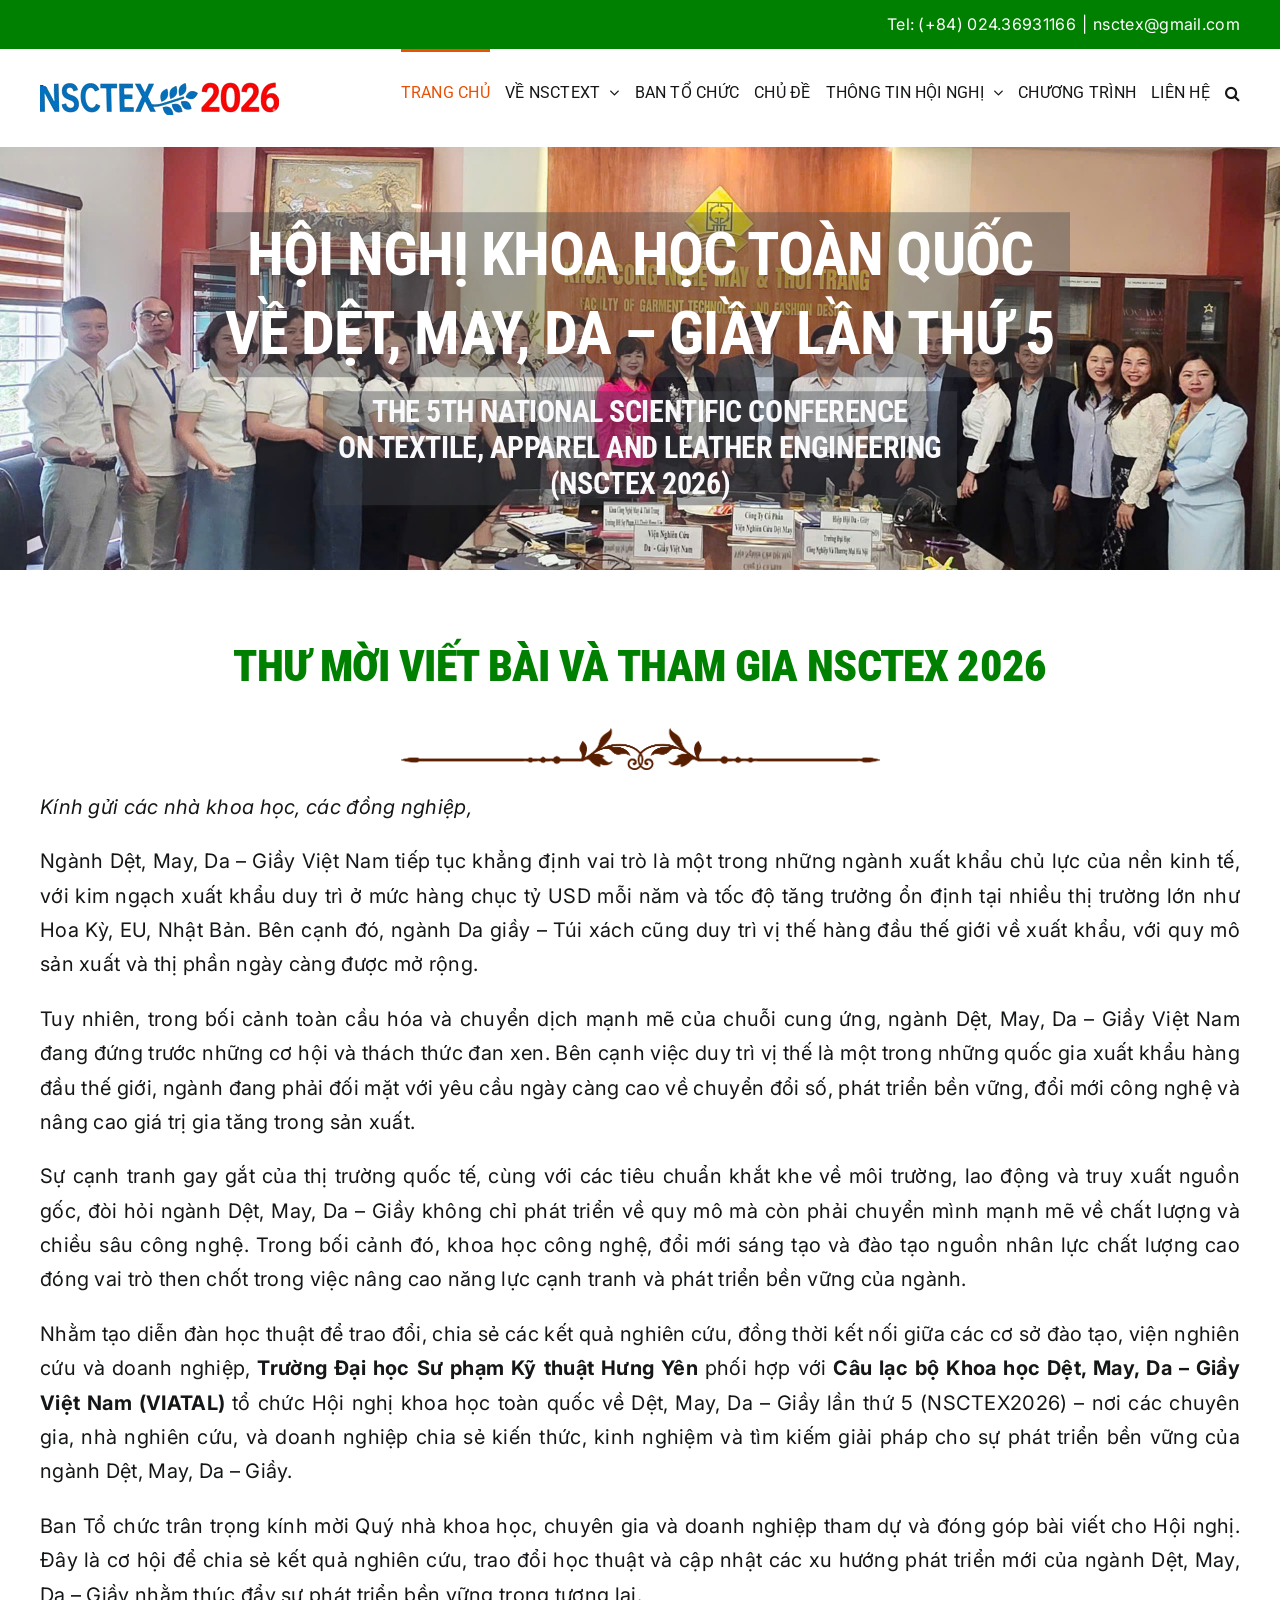
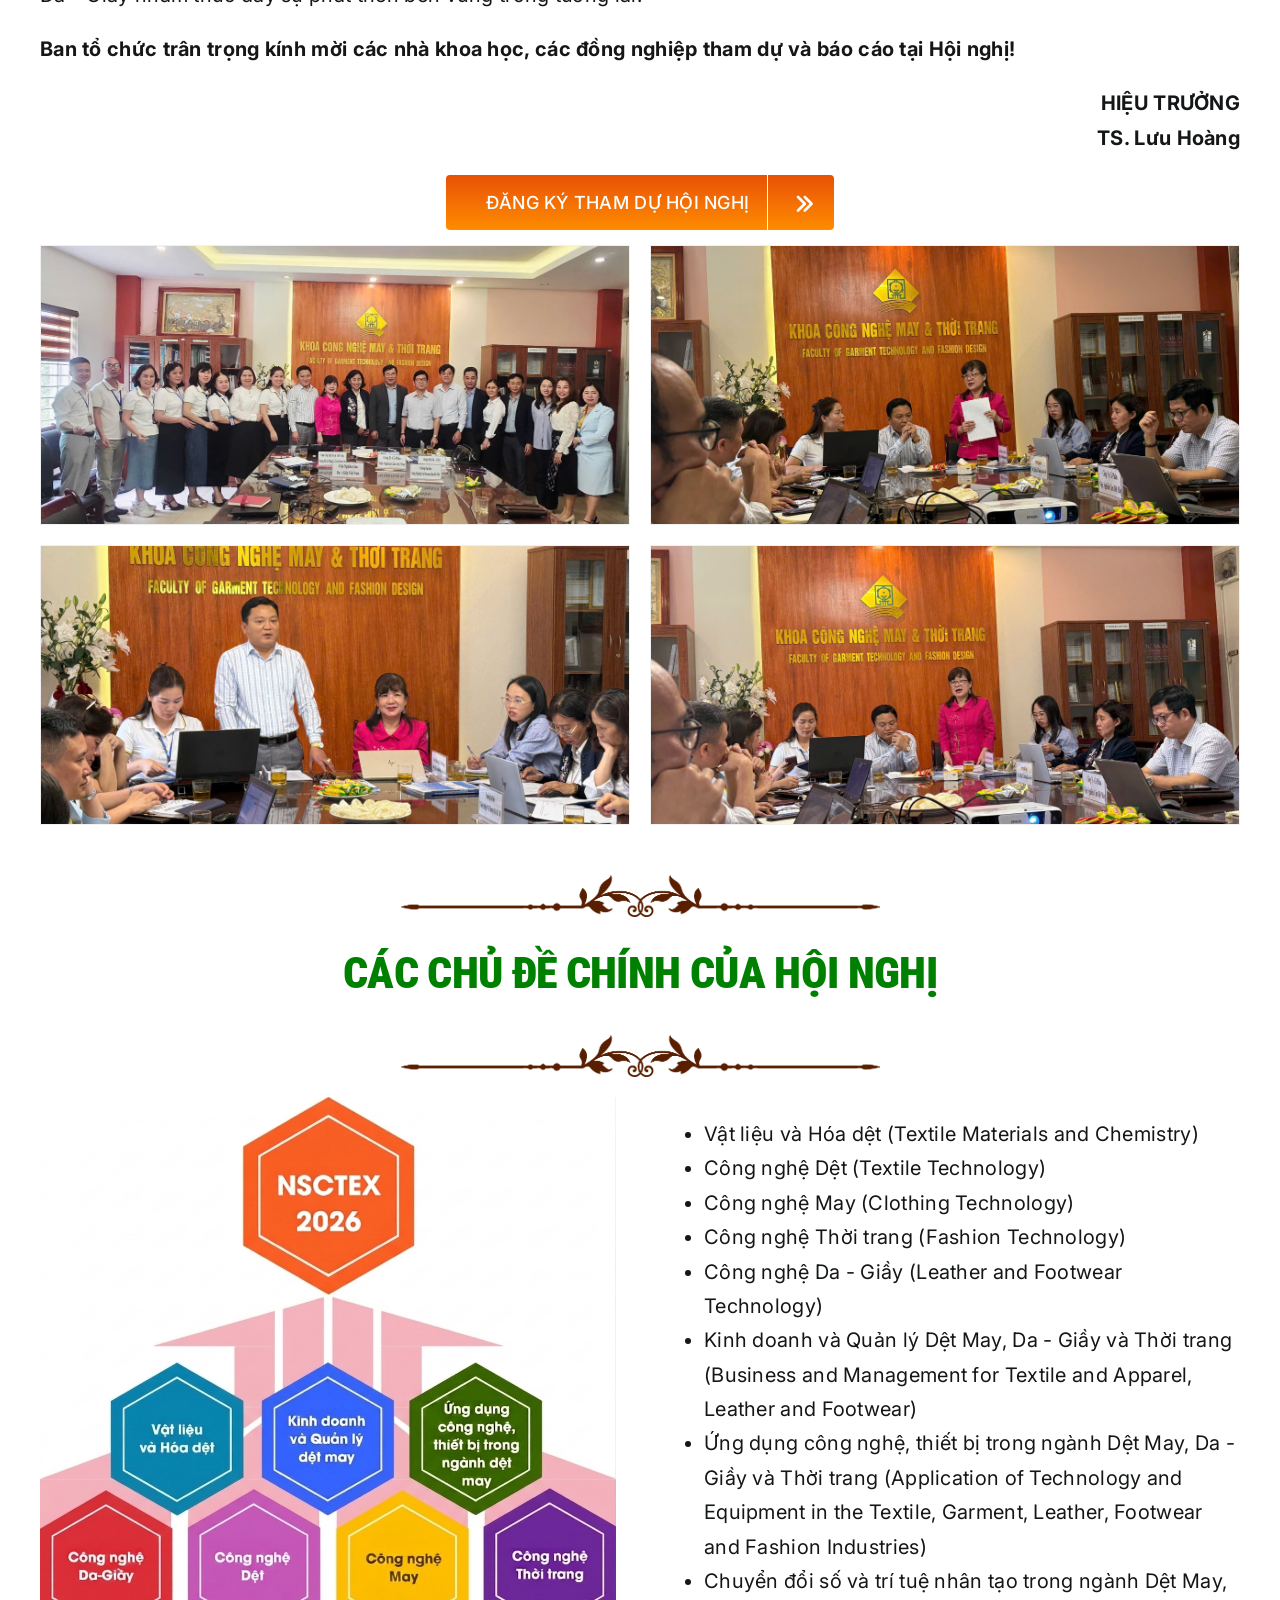
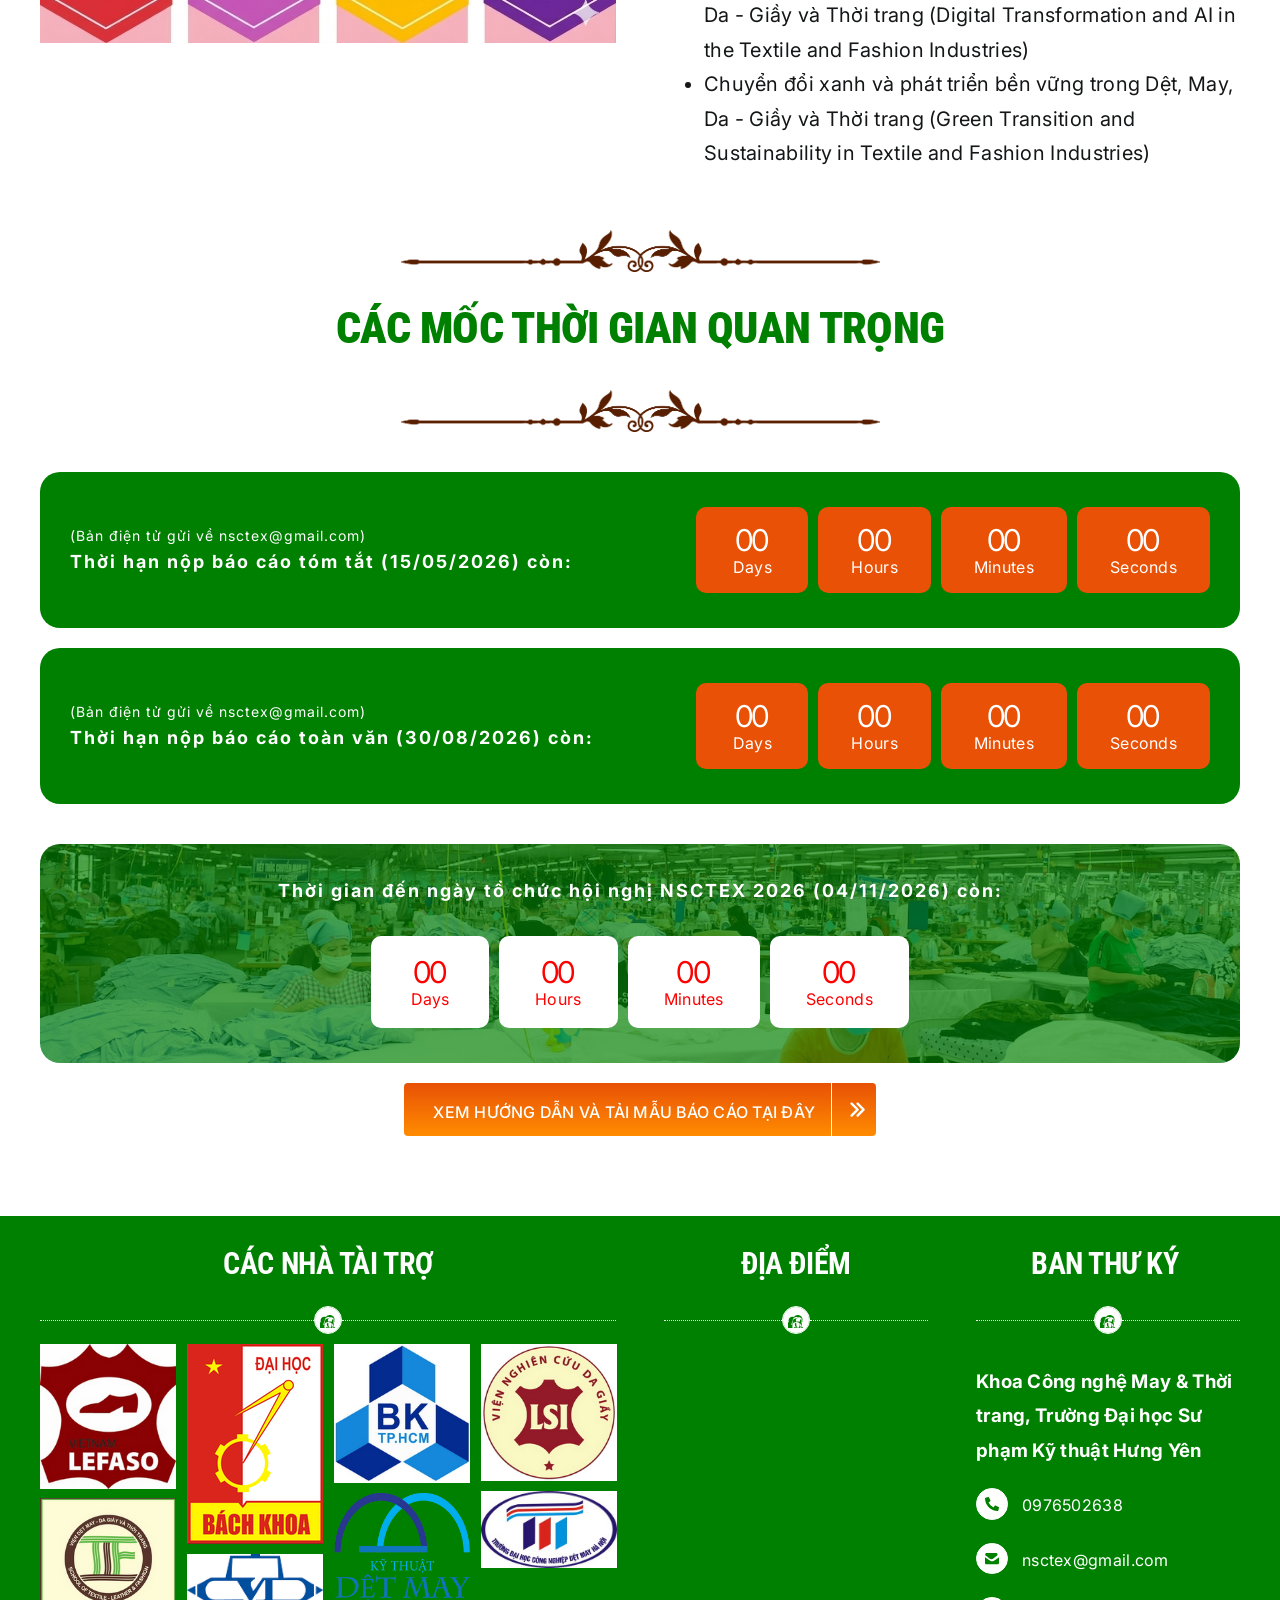
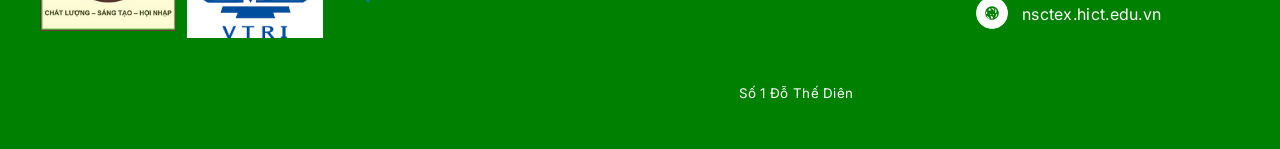
==== index.html @ 07331646 "first commit" ====
<!DOCTYPE html>
<html class="avada-html-layout-wide avada-html-header-position-top" lang="en-US"
	prefix="og: http://ogp.me/ns# fb: http://ogp.me/ns/fb#">

<!-- Mirrored from nsctex.hict.edu.vn/ by HTTrack Website Copier/3.x [XR&CO'2014], Sat, 04 Apr 2026 03:20:48 GMT -->
<!-- Added by HTTrack -->
<meta http-equiv="content-type" content="text/html;charset=UTF-8" /><!-- /Added by HTTrack -->

<head>
	<meta http-equiv="X-UA-Compatible" content="IE=edge" />
	<meta http-equiv="Content-Type" content="text/html; charset=utf-8" />
	<meta name="viewport" content="width=device-width, initial-scale=1" />
	<title>HỘI NGHỊ KHOA HỌC TOÀN QUỐC VỀ DỆT, MAY, DA – GIẦY LẦN THỨ 5 &#8211; NSCTEX2026</title>
	<meta name='robots' content='max-image-preview:large' />
	<style>
		img:is([sizes="auto" i], [sizes^="auto," i]) {
			contain-intrinsic-size: 3000px 1500px
		}
	</style>
	<link rel='dns-prefetch' href='http://fonts.googleapis.com/' />
	<link rel="alternate" type="application/rss+xml"
		title="HỘI NGHỊ KHOA HỌC TOÀN QUỐC VỀ DỆT, MAY, DA – GIẦY LẦN THỨ 5 &raquo; Feed" href="feed" />
	<link rel="alternate" type="application/rss+xml"
		title="HỘI NGHỊ KHOA HỌC TOÀN QUỐC VỀ DỆT, MAY, DA – GIẦY LẦN THỨ 5 &raquo; Comments Feed"
		href="comments/feed" />
	<link rel="shortcut icon" href="wp-content/uploads/2024/11/favicon.ico" type="image/x-icon" />






	<meta property="og:title" content="HOME" />
	<meta property="og:type" content="article" />
	<meta property="og:url" content="http://nsctex.hict.edu.vn/" />
	<meta property="og:site_name" content="HỘI NGHỊ KHOA HỌC TOÀN QUỐC VỀ DỆT, MAY, DA – GIẦY LẦN THỨ 5" />
	<meta property="og:description"
		content="THƯ MỜI VIẾT BÀI VÀ THAM GIA NSCTEX 2026 
Kính gửi các nhà khoa học, các đồng nghiệp,
Tổng kim ngạch xuất khẩu hàng dệt may của Việt Nam 10 tháng 2024 ước đạt 36,11 tỷ USD, tăng 9,86% so cùng kỳ 2023. Hoạt động xuất khẩu hàng dệt may của Việt" />

	<meta property="og:image" content="wp-content/uploads/2024/11/logo_NSCTEXT_26.png" />
	<script type="text/javascript">
		/* <![CDATA[ */
		window._wpemojiSettings = { "baseUrl": "https:\/\/s.w.org\/images\/core\/emoji\/15.0.3\/72x72\/", "ext": ".png", "svgUrl": "https:\/\/s.w.org\/images\/core\/emoji\/15.0.3\/svg\/", "svgExt": ".svg", "source": { "concatemoji": "http:\/\/nsctex.hict.edu.vn\/wp-includes\/js\/wp-emoji-release.min.js?ver=6.7.2" } };
		/*! This file is auto-generated */
		!function (i, n) { var o, s, e; function c(e) { try { var t = { supportTests: e, timestamp: (new Date).valueOf() }; sessionStorage.setItem(o, JSON.stringify(t)) } catch (e) { } } function p(e, t, n) { e.clearRect(0, 0, e.canvas.width, e.canvas.height), e.fillText(t, 0, 0); var t = new Uint32Array(e.getImageData(0, 0, e.canvas.width, e.canvas.height).data), r = (e.clearRect(0, 0, e.canvas.width, e.canvas.height), e.fillText(n, 0, 0), new Uint32Array(e.getImageData(0, 0, e.canvas.width, e.canvas.height).data)); return t.every(function (e, t) { return e === r[t] }) } function u(e, t, n) { switch (t) { case "flag": return n(e, "\ud83c\udff3\ufe0f\u200d\u26a7\ufe0f", "\ud83c\udff3\ufe0f\u200b\u26a7\ufe0f") ? !1 : !n(e, "\ud83c\uddfa\ud83c\uddf3", "\ud83c\uddfa\u200b\ud83c\uddf3") && !n(e, "\ud83c\udff4\udb40\udc67\udb40\udc62\udb40\udc65\udb40\udc6e\udb40\udc67\udb40\udc7f", "\ud83c\udff4\u200b\udb40\udc67\u200b\udb40\udc62\u200b\udb40\udc65\u200b\udb40\udc6e\u200b\udb40\udc67\u200b\udb40\udc7f"); case "emoji": return !n(e, "\ud83d\udc26\u200d\u2b1b", "\ud83d\udc26\u200b\u2b1b") }return !1 } function f(e, t, n) { var r = "undefined" != typeof WorkerGlobalScope && self instanceof WorkerGlobalScope ? new OffscreenCanvas(300, 150) : i.createElement("canvas"), a = r.getContext("2d", { willReadFrequently: !0 }), o = (a.textBaseline = "top", a.font = "600 32px Arial", {}); return e.forEach(function (e) { o[e] = t(a, e, n) }), o } function t(e) { var t = i.createElement("script"); t.src = e, t.defer = !0, i.head.appendChild(t) } "undefined" != typeof Promise && (o = "wpEmojiSettingsSupports", s = ["flag", "emoji"], n.supports = { everything: !0, everythingExceptFlag: !0 }, e = new Promise(function (e) { i.addEventListener("DOMContentLoaded", e, { once: !0 }) }), new Promise(function (t) { var n = function () { try { var e = JSON.parse(sessionStorage.getItem(o)); if ("object" == typeof e && "number" == typeof e.timestamp && (new Date).valueOf() < e.timestamp + 604800 && "object" == typeof e.supportTests) return e.supportTests } catch (e) { } return null }(); if (!n) { if ("undefined" != typeof Worker && "undefined" != typeof OffscreenCanvas && "undefined" != typeof URL && URL.createObjectURL && "undefined" != typeof Blob) try { var e = "postMessage(" + f.toString() + "(" + [JSON.stringify(s), u.toString(), p.toString()].join(",") + "));", r = new Blob([e], { type: "text/javascript" }), a = new Worker(URL.createObjectURL(r), { name: "wpTestEmojiSupports" }); return void (a.onmessage = function (e) { c(n = e.data), a.terminate(), t(n) }) } catch (e) { } c(n = f(s, u, p)) } t(n) }).then(function (e) { for (var t in e) n.supports[t] = e[t], n.supports.everything = n.supports.everything && n.supports[t], "flag" !== t && (n.supports.everythingExceptFlag = n.supports.everythingExceptFlag && n.supports[t]); n.supports.everythingExceptFlag = n.supports.everythingExceptFlag && !n.supports.flag, n.DOMReady = !1, n.readyCallback = function () { n.DOMReady = !0 } }).then(function () { return e }).then(function () { var e; n.supports.everything || (n.readyCallback(), (e = n.source || {}).concatemoji ? t(e.concatemoji) : e.wpemoji && e.twemoji && (t(e.twemoji), t(e.wpemoji))) })) }((window, document), window._wpemojiSettings);
		/* ]]> */
	</script>
	<style id='wp-emoji-styles-inline-css' type='text/css'>
		img.wp-smiley,
		img.emoji {
			display: inline !important;
			border: none !important;
			box-shadow: none !important;
			height: 1em !important;
			width: 1em !important;
			margin: 0 0.07em !important;
			vertical-align: -0.1em !important;
			background: none !important;
			padding: 0 !important;
		}
	</style>
	<link rel='stylesheet' id='wp-block-library-css'
		href='wp-includes/css/dist/block-library/style.mind1c0.css?ver=6.7.2' type='text/css' media='all' />
	<style id='wp-block-library-theme-inline-css' type='text/css'>
		.wp-block-audio :where(figcaption) {
			color: #555;
			font-size: 13px;
			text-align: center
		}

		.is-dark-theme .wp-block-audio :where(figcaption) {
			color: #ffffffa6
		}

		.wp-block-audio {
			margin: 0 0 1em
		}

		.wp-block-code {
			border: 1px solid #ccc;
			border-radius: 4px;
			font-family: Menlo, Consolas, monaco, monospace;
			padding: .8em 1em
		}

		.wp-block-embed :where(figcaption) {
			color: #555;
			font-size: 13px;
			text-align: center
		}

		.is-dark-theme .wp-block-embed :where(figcaption) {
			color: #ffffffa6
		}

		.wp-block-embed {
			margin: 0 0 1em
		}

		.blocks-gallery-caption {
			color: #555;
			font-size: 13px;
			text-align: center
		}

		.is-dark-theme .blocks-gallery-caption {
			color: #ffffffa6
		}

		:root :where(.wp-block-image figcaption) {
			color: #555;
			font-size: 13px;
			text-align: center
		}

		.is-dark-theme :root :where(.wp-block-image figcaption) {
			color: #ffffffa6
		}

		.wp-block-image {
			margin: 0 0 1em
		}

		.wp-block-pullquote {
			border-bottom: 4px solid;
			border-top: 4px solid;
			color: currentColor;
			margin-bottom: 1.75em
		}

		.wp-block-pullquote cite,
		.wp-block-pullquote footer,
		.wp-block-pullquote__citation {
			color: currentColor;
			font-size: .8125em;
			font-style: normal;
			text-transform: uppercase
		}

		.wp-block-quote {
			border-left: .25em solid;
			margin: 0 0 1.75em;
			padding-left: 1em
		}

		.wp-block-quote cite,
		.wp-block-quote footer {
			color: currentColor;
			font-size: .8125em;
			font-style: normal;
			position: relative
		}

		.wp-block-quote:where(.has-text-align-right) {
			border-left: none;
			border-right: .25em solid;
			padding-left: 0;
			padding-right: 1em
		}

		.wp-block-quote:where(.has-text-align-center) {
			border: none;
			padding-left: 0
		}

		.wp-block-quote.is-large,
		.wp-block-quote.is-style-large,
		.wp-block-quote:where(.is-style-plain) {
			border: none
		}

		.wp-block-search .wp-block-search__label {
			font-weight: 700
		}

		.wp-block-search__button {
			border: 1px solid #ccc;
			padding: .375em .625em
		}

		:where(.wp-block-group.has-background) {
			padding: 1.25em 2.375em
		}

		.wp-block-separator.has-css-opacity {
			opacity: .4
		}

		.wp-block-separator {
			border: none;
			border-bottom: 2px solid;
			margin-left: auto;
			margin-right: auto
		}

		.wp-block-separator.has-alpha-channel-opacity {
			opacity: 1
		}

		.wp-block-separator:not(.is-style-wide):not(.is-style-dots) {
			width: 100px
		}

		.wp-block-separator.has-background:not(.is-style-dots) {
			border-bottom: none;
			height: 1px
		}

		.wp-block-separator.has-background:not(.is-style-wide):not(.is-style-dots) {
			height: 2px
		}

		.wp-block-table {
			margin: 0 0 1em
		}

		.wp-block-table td,
		.wp-block-table th {
			word-break: normal
		}

		.wp-block-table :where(figcaption) {
			color: #555;
			font-size: 13px;
			text-align: center
		}

		.is-dark-theme .wp-block-table :where(figcaption) {
			color: #ffffffa6
		}

		.wp-block-video :where(figcaption) {
			color: #555;
			font-size: 13px;
			text-align: center
		}

		.is-dark-theme .wp-block-video :where(figcaption) {
			color: #ffffffa6
		}

		.wp-block-video {
			margin: 0 0 1em
		}

		:root :where(.wp-block-template-part.has-background) {
			margin-bottom: 0;
			margin-top: 0;
			padding: 1.25em 2.375em
		}
	</style>
	<style id='classic-theme-styles-inline-css' type='text/css'>
		/*! This file is auto-generated */
		.wp-block-button__link {
			color: #fff;
			background-color: #32373c;
			border-radius: 9999px;
			box-shadow: none;
			text-decoration: none;
			padding: calc(.667em + 2px) calc(1.333em + 2px);
			font-size: 1.125em
		}

		.wp-block-file__button {
			background: #32373c;
			color: #fff;
			text-decoration: none
		}
	</style>
	<style id='global-styles-inline-css' type='text/css'>
		:root {
			--wp--preset--aspect-ratio--square: 1;
			--wp--preset--aspect-ratio--4-3: 4/3;
			--wp--preset--aspect-ratio--3-4: 3/4;
			--wp--preset--aspect-ratio--3-2: 3/2;
			--wp--preset--aspect-ratio--2-3: 2/3;
			--wp--preset--aspect-ratio--16-9: 16/9;
			--wp--preset--aspect-ratio--9-16: 9/16;
			--wp--preset--color--black: #000000;
			--wp--preset--color--cyan-bluish-gray: #abb8c3;
			--wp--preset--color--white: #ffffff;
			--wp--preset--color--pale-pink: #f78da7;
			--wp--preset--color--vivid-red: #cf2e2e;
			--wp--preset--color--luminous-vivid-orange: #ff6900;
			--wp--preset--color--luminous-vivid-amber: #fcb900;
			--wp--preset--color--light-green-cyan: #7bdcb5;
			--wp--preset--color--vivid-green-cyan: #00d084;
			--wp--preset--color--pale-cyan-blue: #8ed1fc;
			--wp--preset--color--vivid-cyan-blue: #0693e3;
			--wp--preset--color--vivid-purple: #9b51e0;
			--wp--preset--gradient--vivid-cyan-blue-to-vivid-purple: linear-gradient(135deg, rgba(6, 147, 227, 1) 0%, rgb(155, 81, 224) 100%);
			--wp--preset--gradient--light-green-cyan-to-vivid-green-cyan: linear-gradient(135deg, rgb(122, 220, 180) 0%, rgb(0, 208, 130) 100%);
			--wp--preset--gradient--luminous-vivid-amber-to-luminous-vivid-orange: linear-gradient(135deg, rgba(252, 185, 0, 1) 0%, rgba(255, 105, 0, 1) 100%);
			--wp--preset--gradient--luminous-vivid-orange-to-vivid-red: linear-gradient(135deg, rgba(255, 105, 0, 1) 0%, rgb(207, 46, 46) 100%);
			--wp--preset--gradient--very-light-gray-to-cyan-bluish-gray: linear-gradient(135deg, rgb(238, 238, 238) 0%, rgb(169, 184, 195) 100%);
			--wp--preset--gradient--cool-to-warm-spectrum: linear-gradient(135deg, rgb(74, 234, 220) 0%, rgb(151, 120, 209) 20%, rgb(207, 42, 186) 40%, rgb(238, 44, 130) 60%, rgb(251, 105, 98) 80%, rgb(254, 248, 76) 100%);
			--wp--preset--gradient--blush-light-purple: linear-gradient(135deg, rgb(255, 206, 236) 0%, rgb(152, 150, 240) 100%);
			--wp--preset--gradient--blush-bordeaux: linear-gradient(135deg, rgb(254, 205, 165) 0%, rgb(254, 45, 45) 50%, rgb(107, 0, 62) 100%);
			--wp--preset--gradient--luminous-dusk: linear-gradient(135deg, rgb(255, 203, 112) 0%, rgb(199, 81, 192) 50%, rgb(65, 88, 208) 100%);
			--wp--preset--gradient--pale-ocean: linear-gradient(135deg, rgb(255, 245, 203) 0%, rgb(182, 227, 212) 50%, rgb(51, 167, 181) 100%);
			--wp--preset--gradient--electric-grass: linear-gradient(135deg, rgb(202, 248, 128) 0%, rgb(113, 206, 126) 100%);
			--wp--preset--gradient--midnight: linear-gradient(135deg, rgb(2, 3, 129) 0%, rgb(40, 116, 252) 100%);
			--wp--preset--font-size--small: 15px;
			--wp--preset--font-size--medium: 20px;
			--wp--preset--font-size--large: 30px;
			--wp--preset--font-size--x-large: 42px;
			--wp--preset--font-size--normal: 20px;
			--wp--preset--font-size--xlarge: 40px;
			--wp--preset--font-size--huge: 60px;
			--wp--preset--spacing--20: 0.44rem;
			--wp--preset--spacing--30: 0.67rem;
			--wp--preset--spacing--40: 1rem;
			--wp--preset--spacing--50: 1.5rem;
			--wp--preset--spacing--60: 2.25rem;
			--wp--preset--spacing--70: 3.38rem;
			--wp--preset--spacing--80: 5.06rem;
			--wp--preset--shadow--natural: 6px 6px 9px rgba(0, 0, 0, 0.2);
			--wp--preset--shadow--deep: 12px 12px 50px rgba(0, 0, 0, 0.4);
			--wp--preset--shadow--sharp: 6px 6px 0px rgba(0, 0, 0, 0.2);
			--wp--preset--shadow--outlined: 6px 6px 0px -3px rgba(255, 255, 255, 1), 6px 6px rgba(0, 0, 0, 1);
			--wp--preset--shadow--crisp: 6px 6px 0px rgba(0, 0, 0, 1);
		}

		:where(.is-layout-flex) {
			gap: 0.5em;
		}

		:where(.is-layout-grid) {
			gap: 0.5em;
		}

		body .is-layout-flex {
			display: flex;
		}

		.is-layout-flex {
			flex-wrap: wrap;
			align-items: center;
		}

		.is-layout-flex> :is(*, div) {
			margin: 0;
		}

		body .is-layout-grid {
			display: grid;
		}

		.is-layout-grid> :is(*, div) {
			margin: 0;
		}

		:where(.wp-block-columns.is-layout-flex) {
			gap: 2em;
		}

		:where(.wp-block-columns.is-layout-grid) {
			gap: 2em;
		}

		:where(.wp-block-post-template.is-layout-flex) {
			gap: 1.25em;
		}

		:where(.wp-block-post-template.is-layout-grid) {
			gap: 1.25em;
		}

		.has-black-color {
			color: var(--wp--preset--color--black) !important;
		}

		.has-cyan-bluish-gray-color {
			color: var(--wp--preset--color--cyan-bluish-gray) !important;
		}

		.has-white-color {
			color: var(--wp--preset--color--white) !important;
		}

		.has-pale-pink-color {
			color: var(--wp--preset--color--pale-pink) !important;
		}

		.has-vivid-red-color {
			color: var(--wp--preset--color--vivid-red) !important;
		}

		.has-luminous-vivid-orange-color {
			color: var(--wp--preset--color--luminous-vivid-orange) !important;
		}

		.has-luminous-vivid-amber-color {
			color: var(--wp--preset--color--luminous-vivid-amber) !important;
		}

		.has-light-green-cyan-color {
			color: var(--wp--preset--color--light-green-cyan) !important;
		}

		.has-vivid-green-cyan-color {
			color: var(--wp--preset--color--vivid-green-cyan) !important;
		}

		.has-pale-cyan-blue-color {
			color: var(--wp--preset--color--pale-cyan-blue) !important;
		}

		.has-vivid-cyan-blue-color {
			color: var(--wp--preset--color--vivid-cyan-blue) !important;
		}

		.has-vivid-purple-color {
			color: var(--wp--preset--color--vivid-purple) !important;
		}

		.has-black-background-color {
			background-color: var(--wp--preset--color--black) !important;
		}

		.has-cyan-bluish-gray-background-color {
			background-color: var(--wp--preset--color--cyan-bluish-gray) !important;
		}

		.has-white-background-color {
			background-color: var(--wp--preset--color--white) !important;
		}

		.has-pale-pink-background-color {
			background-color: var(--wp--preset--color--pale-pink) !important;
		}

		.has-vivid-red-background-color {
			background-color: var(--wp--preset--color--vivid-red) !important;
		}

		.has-luminous-vivid-orange-background-color {
			background-color: var(--wp--preset--color--luminous-vivid-orange) !important;
		}

		.has-luminous-vivid-amber-background-color {
			background-color: var(--wp--preset--color--luminous-vivid-amber) !important;
		}

		.has-light-green-cyan-background-color {
			background-color: var(--wp--preset--color--light-green-cyan) !important;
		}

		.has-vivid-green-cyan-background-color {
			background-color: var(--wp--preset--color--vivid-green-cyan) !important;
		}

		.has-pale-cyan-blue-background-color {
			background-color: var(--wp--preset--color--pale-cyan-blue) !important;
		}

		.has-vivid-cyan-blue-background-color {
			background-color: var(--wp--preset--color--vivid-cyan-blue) !important;
		}

		.has-vivid-purple-background-color {
			background-color: var(--wp--preset--color--vivid-purple) !important;
		}

		.has-black-border-color {
			border-color: var(--wp--preset--color--black) !important;
		}

		.has-cyan-bluish-gray-border-color {
			border-color: var(--wp--preset--color--cyan-bluish-gray) !important;
		}

		.has-white-border-color {
			border-color: var(--wp--preset--color--white) !important;
		}

		.has-pale-pink-border-color {
			border-color: var(--wp--preset--color--pale-pink) !important;
		}

		.has-vivid-red-border-color {
			border-color: var(--wp--preset--color--vivid-red) !important;
		}

		.has-luminous-vivid-orange-border-color {
			border-color: var(--wp--preset--color--luminous-vivid-orange) !important;
		}

		.has-luminous-vivid-amber-border-color {
			border-color: var(--wp--preset--color--luminous-vivid-amber) !important;
		}

		.has-light-green-cyan-border-color {
			border-color: var(--wp--preset--color--light-green-cyan) !important;
		}

		.has-vivid-green-cyan-border-color {
			border-color: var(--wp--preset--color--vivid-green-cyan) !important;
		}

		.has-pale-cyan-blue-border-color {
			border-color: var(--wp--preset--color--pale-cyan-blue) !important;
		}

		.has-vivid-cyan-blue-border-color {
			border-color: var(--wp--preset--color--vivid-cyan-blue) !important;
		}

		.has-vivid-purple-border-color {
			border-color: var(--wp--preset--color--vivid-purple) !important;
		}

		.has-vivid-cyan-blue-to-vivid-purple-gradient-background {
			background: var(--wp--preset--gradient--vivid-cyan-blue-to-vivid-purple) !important;
		}

		.has-light-green-cyan-to-vivid-green-cyan-gradient-background {
			background: var(--wp--preset--gradient--light-green-cyan-to-vivid-green-cyan) !important;
		}

		.has-luminous-vivid-amber-to-luminous-vivid-orange-gradient-background {
			background: var(--wp--preset--gradient--luminous-vivid-amber-to-luminous-vivid-orange) !important;
		}

		.has-luminous-vivid-orange-to-vivid-red-gradient-background {
			background: var(--wp--preset--gradient--luminous-vivid-orange-to-vivid-red) !important;
		}

		.has-very-light-gray-to-cyan-bluish-gray-gradient-background {
			background: var(--wp--preset--gradient--very-light-gray-to-cyan-bluish-gray) !important;
		}

		.has-cool-to-warm-spectrum-gradient-background {
			background: var(--wp--preset--gradient--cool-to-warm-spectrum) !important;
		}

		.has-blush-light-purple-gradient-background {
			background: var(--wp--preset--gradient--blush-light-purple) !important;
		}

		.has-blush-bordeaux-gradient-background {
			background: var(--wp--preset--gradient--blush-bordeaux) !important;
		}

		.has-luminous-dusk-gradient-background {
			background: var(--wp--preset--gradient--luminous-dusk) !important;
		}

		.has-pale-ocean-gradient-background {
			background: var(--wp--preset--gradient--pale-ocean) !important;
		}

		.has-electric-grass-gradient-background {
			background: var(--wp--preset--gradient--electric-grass) !important;
		}

		.has-midnight-gradient-background {
			background: var(--wp--preset--gradient--midnight) !important;
		}

		.has-small-font-size {
			font-size: var(--wp--preset--font-size--small) !important;
		}

		.has-medium-font-size {
			font-size: var(--wp--preset--font-size--medium) !important;
		}

		.has-large-font-size {
			font-size: var(--wp--preset--font-size--large) !important;
		}

		.has-x-large-font-size {
			font-size: var(--wp--preset--font-size--x-large) !important;
		}

		:where(.wp-block-post-template.is-layout-flex) {
			gap: 1.25em;
		}

		:where(.wp-block-post-template.is-layout-grid) {
			gap: 1.25em;
		}

		:where(.wp-block-columns.is-layout-flex) {
			gap: 2em;
		}

		:where(.wp-block-columns.is-layout-grid) {
			gap: 2em;
		}

		:root :where(.wp-block-pullquote) {
			font-size: 1.5em;
			line-height: 1.6;
		}
	</style>
	<link rel='stylesheet' id='avada_google_fonts-css'
		href='https://fonts.googleapis.com/css2?family=Inter:wght@400;500;700&amp;family=Roboto:ital,wght@0,400;0,700;1,400;1,700&amp;family=Roboto+Condensed:ital,wght@0,700;1,700'
		type='text/css' media='all' />
	<link rel='stylesheet' id='fusion-dynamic-css-css'
		href='wp-content/uploads/fusion-styles/5695712848325c20d2b4ae6d29b51cc7.mina7a0.css?ver=3.6.1' type='text/css'
		media='all' />
	<script type="text/javascript" src="wp-includes/js/jquery/jquery.minf43b.js?ver=3.7.1" id="jquery-core-js"></script>
	<script type="text/javascript" src="wp-includes/js/jquery/jquery-migrate.min5589.js?ver=3.4.1"
		id="jquery-migrate-js"></script>
	<link rel="https://api.w.org/" href="wp-json/index.html" />
	<link rel="alternate" title="JSON" type="application/json" href="wp-json/wp/v2/pages/6.json" />
	<link rel="EditURI" type="application/rsd+xml" title="RSD" href="xmlrpc0db0.php?rsd" />
	<meta name="generator" content="WordPress 6.7.2" />
	<link rel="canonical" href="index.html" />
	<link rel='shortlink' href='index.html' />
	<link rel="alternate" title="oEmbed (JSON)" type="application/json+oembed"
		href="wp-json/oembed/1.0/embeda644.json?url=http%3A%2F%2Fnsctex.hict.edu.vn%2F" />
	<link rel="alternate" title="oEmbed (XML)" type="text/xml+oembed"
		href="wp-json/oembed/1.0/embed4a1d?url=http%3A%2F%2Fnsctex.hict.edu.vn%2F&amp;format=xml" />
	<link rel="preload" href="wp-content/themes/Avada/includes/lib/assets/fonts/icomoon/awb-icons.woff" as="font"
		type="font/woff" crossorigin>
	<link rel="preload"
		href="wp-content/themes/Avada/includes/lib/assets/fonts/fontawesome/webfonts/fa-brands-400.woff2" as="font"
		type="font/woff2" crossorigin>
	<link rel="preload"
		href="wp-content/themes/Avada/includes/lib/assets/fonts/fontawesome/webfonts/fa-regular-400.woff2" as="font"
		type="font/woff2" crossorigin>
	<link rel="preload" href="wp-content/themes/Avada/includes/lib/assets/fonts/fontawesome/webfonts/fa-solid-900.woff2"
		as="font" type="font/woff2" crossorigin>
	<link rel="preload"
		href="wp-content/uploads/fusion-icons/Ecommerce-Square-v1.0/fonts/Ecommerce-Square101e.ttf?k866nb" as="font"
		type="font/ttf" crossorigin>
	<style type="text/css" id="css-fb-visibility">
		@media screen and (max-width: 640px) {
			.fusion-no-small-visibility {
				display: none !important;
			}

			body:not(.fusion-builder-ui-wireframe) .sm-text-align-center {
				text-align: center !important;
			}

			body:not(.fusion-builder-ui-wireframe) .sm-text-align-left {
				text-align: left !important;
			}

			body:not(.fusion-builder-ui-wireframe) .sm-text-align-right {
				text-align: right !important;
			}

			body:not(.fusion-builder-ui-wireframe) .sm-flex-align-center {
				justify-content: center !important;
			}

			body:not(.fusion-builder-ui-wireframe) .sm-flex-align-flex-start {
				justify-content: flex-start !important;
			}

			body:not(.fusion-builder-ui-wireframe) .sm-flex-align-flex-end {
				justify-content: flex-end !important;
			}

			body:not(.fusion-builder-ui-wireframe) .sm-mx-auto {
				margin-left: auto !important;
				margin-right: auto !important;
			}

			body:not(.fusion-builder-ui-wireframe) .sm-ml-auto {
				margin-left: auto !important;
			}

			body:not(.fusion-builder-ui-wireframe) .sm-mr-auto {
				margin-right: auto !important;
			}

			body:not(.fusion-builder-ui-wireframe) .fusion-absolute-position-small {
				position: absolute;
				top: auto;
				width: 100%;
			}
		}

		@media screen and (min-width: 641px) and (max-width: 1024px) {
			.fusion-no-medium-visibility {
				display: none !important;
			}

			body:not(.fusion-builder-ui-wireframe) .md-text-align-center {
				text-align: center !important;
			}

			body:not(.fusion-builder-ui-wireframe) .md-text-align-left {
				text-align: left !important;
			}

			body:not(.fusion-builder-ui-wireframe) .md-text-align-right {
				text-align: right !important;
			}

			body:not(.fusion-builder-ui-wireframe) .md-flex-align-center {
				justify-content: center !important;
			}

			body:not(.fusion-builder-ui-wireframe) .md-flex-align-flex-start {
				justify-content: flex-start !important;
			}

			body:not(.fusion-builder-ui-wireframe) .md-flex-align-flex-end {
				justify-content: flex-end !important;
			}

			body:not(.fusion-builder-ui-wireframe) .md-mx-auto {
				margin-left: auto !important;
				margin-right: auto !important;
			}

			body:not(.fusion-builder-ui-wireframe) .md-ml-auto {
				margin-left: auto !important;
			}

			body:not(.fusion-builder-ui-wireframe) .md-mr-auto {
				margin-right: auto !important;
			}

			body:not(.fusion-builder-ui-wireframe) .fusion-absolute-position-medium {
				position: absolute;
				top: auto;
				width: 100%;
			}
		}

		@media screen and (min-width: 1025px) {
			.fusion-no-large-visibility {
				display: none !important;
			}

			body:not(.fusion-builder-ui-wireframe) .lg-text-align-center {
				text-align: center !important;
			}

			body:not(.fusion-builder-ui-wireframe) .lg-text-align-left {
				text-align: left !important;
			}

			body:not(.fusion-builder-ui-wireframe) .lg-text-align-right {
				text-align: right !important;
			}

			body:not(.fusion-builder-ui-wireframe) .lg-flex-align-center {
				justify-content: center !important;
			}

			body:not(.fusion-builder-ui-wireframe) .lg-flex-align-flex-start {
				justify-content: flex-start !important;
			}

			body:not(.fusion-builder-ui-wireframe) .lg-flex-align-flex-end {
				justify-content: flex-end !important;
			}

			body:not(.fusion-builder-ui-wireframe) .lg-mx-auto {
				margin-left: auto !important;
				margin-right: auto !important;
			}

			body:not(.fusion-builder-ui-wireframe) .lg-ml-auto {
				margin-left: auto !important;
			}

			body:not(.fusion-builder-ui-wireframe) .lg-mr-auto {
				margin-right: auto !important;
			}

			body:not(.fusion-builder-ui-wireframe) .fusion-absolute-position-large {
				position: absolute;
				top: auto;
				width: 100%;
			}
		}
	</style>
	<style type="text/css">
		.recentcomments a {
			display: inline !important;
			padding: 0 !important;
			margin: 0 !important;
		}
	</style>
	<script type="text/javascript">
		var doc = document.documentElement;
		doc.setAttribute('data-useragent', navigator.userAgent);
	</script>

	<style id="custom-nsctex-style">
		.fusion-header-wrapper .fusion-secondary-header {
			background-color: #008000 !important;
		}

		.fusion-title-color {
			color: #008000 !important;
		}

		/* .title-heading-left,
		.title-heading-right,
		.title-heading-center {
			color: #008000 !important;
		} */
	</style>
</head>

<body
	class="home page-template-default page page-id-6 fusion-image-hovers fusion-pagination-sizing fusion-button_type-flat fusion-button_span-no fusion-button_gradient-linear avada-image-rollover-circle-yes avada-image-rollover-yes avada-image-rollover-direction-left fusion-body ltr fusion-sticky-header no-tablet-sticky-header no-mobile-sticky-header no-mobile-slidingbar no-mobile-totop avada-has-rev-slider-styles fusion-disable-outline fusion-sub-menu-fade mobile-logo-pos-left layout-wide-mode avada-has-boxed-modal-shadow- layout-scroll-offset-full avada-has-zero-margin-offset-top fusion-top-header menu-text-align-center mobile-menu-design-classic fusion-show-pagination-text fusion-header-layout-v3 avada-responsive avada-footer-fx-none avada-menu-highlight-style-bar fusion-search-form-clean fusion-main-menu-search-overlay fusion-avatar-circle avada-dropdown-styles avada-blog-layout-large avada-blog-archive-layout-large avada-header-shadow-no avada-menu-icon-position-left avada-has-megamenu-shadow avada-has-mainmenu-dropdown-divider avada-has-mobile-menu-search avada-has-main-nav-search-icon avada-has-breadcrumb-mobile-hidden avada-has-titlebar-hide avada-header-border-color-full-transparent avada-has-pagination-width_height avada-flyout-menu-direction-fade avada-ec-views-v1">
	<a class="skip-link screen-reader-text" href="#content">Skip to content</a>

	<div id="boxed-wrapper">
		<div class="fusion-sides-frame"></div>
		<div id="wrapper" class="fusion-wrapper">
			<div id="home" style="position:relative;top:-1px;"></div>


			<header class="fusion-header-wrapper">
				<div
					class="fusion-header-v3 fusion-logo-alignment fusion-logo-left fusion-sticky-menu- fusion-sticky-logo- fusion-mobile-logo-  fusion-mobile-menu-design-classic">

					<div class="fusion-secondary-header">
						<div class="fusion-row">
							<div class="fusion-alignright">
								<div class="fusion-contact-info"><span class="fusion-contact-info-phone-number">Tel:
										(+84) 024.36931166</span><span class="fusion-header-separator">|</span><span
										class="fusion-contact-info-email-address"><a
											href="mailto:&#110;s&#99;&#116;ex&#64;gmail.com">&#110;s&#99;&#116;ex&#64;gmail.com</a></span>
								</div>
							</div>
						</div>
					</div>
					<div class="fusion-header-sticky-height"></div>
					<div class="fusion-header">
						<div class="fusion-row">
							<div class="fusion-logo" data-margin-top="31px" data-margin-bottom="31px"
								data-margin-left="0px" data-margin-right="0px">
								<a class="fusion-logo-link" href="index.html">

									<!-- standard logo -->
									<img src="wp-content/uploads/2024/11/logo_NSCTEXT_26.png"
										srcset="wp-content/uploads/2024/11/logo_NSCTEXT_26.png 1x" width="239"
										height="35"
										alt="HỘI NGHỊ KHOA HỌC TOÀN QUỐC VỀ DỆT, MAY, DA – GIẦY LẦN THỨ 5 Logo"
										data-retina_logo_url="" class="fusion-standard-logo" />


								</a>
							</div>
							<nav class="fusion-main-menu" aria-label="Main Menu">
								<div class="fusion-overlay-search">
									<form role="search" class="searchform fusion-search-form  fusion-search-form-clean"
										method="get" action="http://nsctex.hict.edu.vn/">
										<div class="fusion-search-form-content">


											<div class="fusion-search-field search-field">
												<label><span class="screen-reader-text">Search for:</span>
													<input type="search" value="" name="s" class="s"
														placeholder="Search..." required aria-required="true"
														aria-label="Search..." />
												</label>
											</div>
											<div class="fusion-search-button search-button">
												<input type="submit" class="fusion-search-submit searchsubmit"
													aria-label="Search" value="&#xf002;" />
											</div>


										</div>



									</form>
									<div class="fusion-search-spacer"></div><a href="#" role="button"
										aria-label="Close Search" class="fusion-close-search"></a>
								</div>
								<ul id="menu-main-menu" class="fusion-menu">
									<li id="menu-item-25"
										class="menu-item menu-item-type-post_type menu-item-object-page menu-item-home current-menu-item page_item page-item-6 current_page_item menu-item-25"
										data-item-id="25"><a href="index.html" class="fusion-bar-highlight"><span
												class="menu-text">TRANG CHỦ</span></a></li>
									<li id="menu-item-147"
										class="menu-item menu-item-type-post_type menu-item-object-page menu-item-has-children menu-item-147 fusion-dropdown-menu"
										data-item-id="147"><a href="ve-nsctext.html" class="fusion-bar-highlight"><span
												class="menu-text">VỀ NSCTEXT</span> <span class="fusion-caret"><i
													class="fusion-dropdown-indicator" aria-hidden="true"></i></span></a>
										<ul class="sub-menu">
											<li id="menu-item-149"
												class="menu-item menu-item-type-post_type menu-item-object-page menu-item-149 fusion-dropdown-submenu">
												<a href="ve-nsctext/ve-viatal.html"
													class="fusion-bar-highlight"><span>CÂU LẠC BỘ KHOA HỌC DỆT, MAY, DA
														&#8211; GIẦY VIỆT NAM</span></a>
											</li>
											<li id="menu-item-148"
												class="menu-item menu-item-type-post_type menu-item-object-page menu-item-148 fusion-dropdown-submenu">
												<a href="ve-nsctext/dieu-le-clb-viatal.html"
													class="fusion-bar-highlight"><span>ĐIỀU LỆ CÂU LẠC BỘ KHOA HỌC DỆT,
														MAY, DA &#8211; GIẦY VIỆT NAM</span></a>
											</li>
										</ul>
									</li>
									<li id="menu-item-29"
										class="menu-item menu-item-type-post_type menu-item-object-page menu-item-29"
										data-item-id="29"><a href="ban-to-chuc.html" class="fusion-bar-highlight"><span
												class="menu-text">BAN TỔ CHỨC</span></a></li>
									<li id="menu-item-46"
										class="menu-item menu-item-type-post_type menu-item-object-page menu-item-46"
										data-item-id="46"><a href="chu-de.html" class="fusion-bar-highlight"><span
												class="menu-text">CHỦ ĐỀ</span></a></li>
									<li id="menu-item-74"
										class="menu-item menu-item-type-custom menu-item-object-custom menu-item-has-children menu-item-74 fusion-dropdown-menu"
										data-item-id="74"><a href="#" class="fusion-bar-highlight"><span
												class="menu-text">THÔNG TIN HỘI NGHỊ</span> <span
												class="fusion-caret"><i class="fusion-dropdown-indicator"
													aria-hidden="true"></i></span></a>
										<ul class="sub-menu">
											<li id="menu-item-77"
												class="menu-item menu-item-type-post_type menu-item-object-page menu-item-77 fusion-dropdown-submenu">
												<a href="thong-tin-hoi-nghi/dang-ky-tham-du-hoi-nghi.html"
													class="fusion-bar-highlight"><span>ĐĂNG KÝ THAM DỰ HỘI
														NGHỊ</span></a>
											</li>
											<li id="menu-item-76"
												class="menu-item menu-item-type-post_type menu-item-object-page menu-item-76 fusion-dropdown-submenu">
												<a href="thong-tin-hoi-nghi/phi-hoi-nghi.html"
													class="fusion-bar-highlight"><span>PHÍ HỘI NGHỊ</span></a>
											</li>
											<li id="menu-item-75"
												class="menu-item menu-item-type-post_type menu-item-object-page menu-item-75 fusion-dropdown-submenu">
												<a href="thong-tin-hoi-nghi/hop-tac-va-tai-tro.html"
													class="fusion-bar-highlight"><span>HỢP TÁC VÀ TÀI TRỢ</span></a>
											</li>
										</ul>
									</li>
									<li id="menu-item-39"
										class="menu-item menu-item-type-post_type menu-item-object-page menu-item-39"
										data-item-id="39"><a href="chuong-trinh.html" class="fusion-bar-highlight"><span
												class="menu-text">CHƯƠNG TRÌNH</span></a></li>
									<li id="menu-item-26"
										class="menu-item menu-item-type-post_type menu-item-object-page menu-item-26"
										data-item-id="26"><a href="lien-he.html" class="fusion-bar-highlight"><span
												class="menu-text">LIÊN HỆ</span></a></li>
									<li class="fusion-custom-menu-item fusion-main-menu-search fusion-search-overlay"><a
											class="fusion-main-menu-icon fusion-bar-highlight" href="#"
											aria-label="Search" data-title="Search" title="Search" role="button"
											aria-expanded="false"></a></li>
								</ul>
							</nav>
							<nav class="fusion-mobile-nav-holder fusion-mobile-menu-text-align-left"
								aria-label="Main Menu Mobile"></nav>


							<div class="fusion-clearfix"></div>
							<div class="fusion-mobile-menu-search">
								<form role="search" class="searchform fusion-search-form  fusion-search-form-clean"
									method="get" action="http://nsctex.hict.edu.vn/">
									<div class="fusion-search-form-content">


										<div class="fusion-search-field search-field">
											<label><span class="screen-reader-text">Search for:</span>
												<input type="search" value="" name="s" class="s" placeholder="Search..."
													required aria-required="true" aria-label="Search..." />
											</label>
										</div>
										<div class="fusion-search-button search-button">
											<input type="submit" class="fusion-search-submit searchsubmit"
												aria-label="Search" value="&#xf002;" />
										</div>


									</div>



								</form>
							</div>
						</div>
					</div>
				</div>
				<div class="fusion-clearfix"></div>
			</header>

			<div id="sliders-container" class="fusion-slider-visibility">
				<div id="fusion-slider-2" data-id="2"
					class="fusion-slider-container fusion-slider-6 full-width-slider-container"
					style="height:423px;max-width:100%;">
					<style type="text/css">
						#fusion-slider-2 .flex-direction-nav a {
							width: 63px;
							height: 63px;
							line-height: 63px;
							font-size: 25px;
						}
					</style>
					<div class="fusion-slider-loading">Loading...</div>
					<div class="tfs-slider flexslider main-flex full-width-slider"
						style="max-width:100%;--typography_sensitivity:1;" data-slider_width="100%"
						data-slider_height="423px" data-slider_content_width="" data-full_screen="0" data-parallax="0"
						data-slider_indicator="" data-slider_indicator_color="#ffffff" data-nav_arrows="1"
						data-nav_arrow_size="25px" data-nav_box_width="63px" data-nav_box_height="63px"
						data-slideshow_speed="7000" data-loop="1" data-autoplay="1" data-orderby="date"
						data-order="DESC" data-animation="fade" data-animation_speed="600" data-typo_sensitivity="1"
						data-typo_factor="1.5">
						<ul class="slides" style="max-width:100%;">
							<li class="slide-id-189" data-mute="yes" data-loop="yes" data-autoplay="yes">
								<div class="slide-content-container slide-content-center" style="display: none;">
									<div class="slide-content" style="">
										<div class="heading with-bg">
											<div class="fusion-title-sc-wrapper"
												style="background-color:rgba(67,69,73,0.4)">
												<style type="text/css"></style>
												<div class="fusion-title title fusion-title-1 fusion-sep-none fusion-title-center fusion-title-text fusion-title-size-two"
													style="font-size:60px;margin-top:0px;margin-right:0px;margin-bottom:0px;margin-left:0px;">
													<h2 class="title-heading-center"
														style="margin:0;font-size:1em;color:var(--awb-color1);line-height:80px;">
														HỘI NGHỊ KHOA HỌC TOÀN QUỐC <br>VỀ DỆT, MAY, DA – GIẦY LẦN THỨ 5
													</h2>
												</div>
											</div>
										</div>
										<div class="caption with-bg">
											<div class="fusion-title-sc-wrapper"
												style="background-color:rgba(67,69,73,0.4)">
												<style type="text/css"></style>
												<div class="fusion-title title fusion-title-2 fusion-sep-none fusion-title-center fusion-title-text fusion-title-size-three"
													style="font-size:30px;margin-top:0px;margin-right:0px;margin-bottom:0px;margin-left:0px;">
													<h3 class="title-heading-center"
														style="margin:0;font-size:1em;color:var(--awb-color2);line-height:36px;">
														THE 5TH NATIONAL SCIENTIFIC CONFERENCE <br>ON TEXTILE, APPAREL
														AND LEATHER ENGINEERING <br>(NSCTEX 2026)</h3>
												</div>
											</div>
										</div>
										<div class="buttons">
										</div>
									</div>
								</div>
								<div class="background background-image"
									style="background-image: url(wp-content/uploads/2024/11/Banner_07.jpg);max-width:100%;height:423px;filter: progid:DXImageTransform.Microsoft.AlphaImageLoader(src='http://nsctex.hict.edu.vn/wp-content/uploads/2024/11/Banner_07.jpg', sizingMethod='scale');"
									data-imgwidth="1919">
								</div>
							</li>
							<li class="slide-id-185" data-mute="yes" data-loop="yes" data-autoplay="yes">
								<div class="slide-content-container slide-content-center" style="display: none;">
									<div class="slide-content" style="">
										<div class="heading with-bg">
											<div class="fusion-title-sc-wrapper"
												style="background-color:rgba(67,69,73,0.4)">
												<style type="text/css"></style>
												<div class="fusion-title title fusion-title-3 fusion-sep-none fusion-title-center fusion-title-text fusion-title-size-two"
													style="font-size:60px;margin-top:0px;margin-right:0px;margin-bottom:0px;margin-left:0px;">
													<h2 class="title-heading-center"
														style="margin:0;font-size:1em;color:var(--awb-color1);line-height:80px;">
														HỘI NGHỊ KHOA HỌC TOÀN QUỐC <br>VỀ DỆT, MAY, DA – GIẦY LẦN THỨ 5
													</h2>
												</div>
											</div>
										</div>
										<div class="caption with-bg">
											<div class="fusion-title-sc-wrapper"
												style="background-color:rgba(67,69,73,0.4)">
												<style type="text/css"></style>
												<div class="fusion-title title fusion-title-4 fusion-sep-none fusion-title-center fusion-title-text fusion-title-size-three"
													style="font-size:30px;margin-top:0px;margin-right:0px;margin-bottom:0px;margin-left:0px;">
													<h3 class="title-heading-center"
														style="margin:0;font-size:1em;color:var(--awb-color2);line-height:36px;">
														THE 5TH NATIONAL SCIENTIFIC CONFERENCE <br>ON TEXTILE, APPAREL
														AND LEATHER ENGINEERING <br>(NSCTEX 2026)</h3>
												</div>
											</div>
										</div>
										<div class="buttons">
										</div>
									</div>
								</div>
								<div class="background background-image"
									style="background-image: url(wp-content/uploads/2024/11/Banner_05.jpg);max-width:100%;height:423px;filter: progid:DXImageTransform.Microsoft.AlphaImageLoader(src='http://nsctex.hict.edu.vn/wp-content/uploads/2024/11/Banner_05.jpg', sizingMethod='scale');"
									data-imgwidth="1919">
								</div>
							</li>
							<li class="slide-id-174" data-mute="yes" data-loop="yes" data-autoplay="yes">
								<div class="slide-content-container slide-content-right" style="display: none;">
									<div class="slide-content" style="">
										<div class="heading with-bg">
											<div class="fusion-title-sc-wrapper"
												style="background-color:rgba(0,72,126,0.4)">
												<style type="text/css"></style>
												<div class="fusion-title title fusion-title-5 fusion-sep-none fusion-title-text fusion-title-size-two"
													style="font-size:60px;margin-top:0px;margin-right:0px;margin-bottom:0px;margin-left:0px;">
													<h2 class="title-heading-right"
														style="margin:0;font-size:1em;color:var(--awb-color1);line-height:80px;">
														HỘI NGHỊ KHOA HỌC TOÀN QUỐC <br>VỀ DỆT, MAY, DA – GIẦY LẦN THỨ 5
													</h2>
												</div>
											</div>
										</div>
										<div class="caption with-bg">
											<div class="fusion-title-sc-wrapper"
												style="background-color:rgba(0,72,126,0.4)">
												<style type="text/css"></style>
												<div class="fusion-title title fusion-title-6 fusion-sep-none fusion-title-text fusion-title-size-three"
													style="font-size:30px;margin-top:0px;margin-right:0px;margin-bottom:0px;margin-left:0px;">
													<h3 class="title-heading-right"
														style="margin:0;font-size:1em;color:var(--awb-color1);line-height:36px;">
														THE 5TH NATIONAL SCIENTIFIC CONFERENCE <br>ON TEXTILE, APPAREL
														AND LEATHER ENGINEERING <br>(NSCTEX 2026)</h3>
												</div>
											</div>
										</div>
										<div class="buttons">
										</div>
									</div>
								</div>
								<div class="background background-image"
									style="background-image: url(wp-content/uploads/2024/11/Banner_03.png);max-width:100%;height:423px;filter: progid:DXImageTransform.Microsoft.AlphaImageLoader(src='http://nsctex.hict.edu.vn/wp-content/uploads/2024/11/Banner_03.png', sizingMethod='scale');"
									data-imgwidth="1919">
								</div>
							</li>
							<li class="slide-id-171" data-mute="yes" data-loop="yes" data-autoplay="yes">
								<div class="slide-content-container slide-content-left" style="display: none;">
									<div class="slide-content" style="">
										<div class="heading with-bg">
											<div class="fusion-title-sc-wrapper"
												style="background-color:rgba(0,72,126,0.4)">
												<style type="text/css"></style>
												<div class="fusion-title title fusion-title-7 fusion-sep-none fusion-title-text fusion-title-size-two"
													style="font-size:60px;margin-top:0px;margin-right:0px;margin-bottom:0px;margin-left:0px;">
													<h2 class="title-heading-left"
														style="margin:0;font-size:1em;color:var(--awb-color1);line-height:80px;">
														HỘI NGHỊ KHOA HỌC TOÀN QUỐC <br>VỀ DỆT, MAY, DA – GIẦY LẦN THỨ 5
													</h2>
												</div>
											</div>
										</div>
										<div class="caption with-bg">
											<div class="fusion-title-sc-wrapper"
												style="background-color:rgba(0,72,126,0.4)">
												<style type="text/css"></style>
												<div class="fusion-title title fusion-title-8 fusion-sep-none fusion-title-text fusion-title-size-three"
													style="font-size:30px;margin-top:0px;margin-right:0px;margin-bottom:0px;margin-left:0px;">
													<h3 class="title-heading-left"
														style="margin:0;font-size:1em;color:var(--awb-color1);line-height:36px;">
														THE 5TH NATIONAL SCIENTIFIC CONFERENCE <br>ON TEXTILE, APPAREL
														AND LEATHER ENGINEERING <br>(NSCTEX 2026)</h3>
												</div>
											</div>
										</div>
										<div class="buttons">
										</div>
									</div>
								</div>
								<div class="background background-image"
									style="background-image: url(wp-content/uploads/2024/11/Banner_03.jpg);max-width:100%;height:423px;filter: progid:DXImageTransform.Microsoft.AlphaImageLoader(src='http://nsctex.hict.edu.vn/wp-content/uploads/2024/11/Banner_03.jpg', sizingMethod='scale');"
									data-imgwidth="1919">
								</div>
							</li>
							<li class="slide-id-8" data-mute="yes" data-loop="yes" data-autoplay="yes">
								<div class="slide-content-container slide-content-center" style="display: none;">
									<div class="slide-content" style="">
										<div class="heading ">
											<div class="fusion-title-sc-wrapper" style="">
												<style type="text/css"></style>
												<div class="fusion-title title fusion-title-9 fusion-sep-none fusion-title-center fusion-title-text fusion-title-size-two"
													style="font-size:60px;margin-top:0px;margin-right:0px;margin-bottom:0px;margin-left:0px;">
													<h2 class="title-heading-center"
														style="margin:0;font-size:1em;color:#008000;line-height:80px;">
														HỘI NGHỊ KHOA HỌC TOÀN QUỐC <br>VỀ DỆT, MAY, DA – GIẦY LẦN THỨ 5
													</h2>
												</div>
											</div>
										</div>
										<div class="caption ">
											<div class="fusion-title-sc-wrapper" style="">
												<style type="text/css"></style>
												<div class="fusion-title title fusion-title-10 fusion-sep-none fusion-title-center fusion-title-text fusion-title-size-three"
													style="font-size:30px;margin-top:0px;margin-right:0px;margin-bottom:0px;margin-left:0px;">
													<h3 class="title-heading-center"
														style="margin:0;font-size:1em;color:rgba(0, 128, 0, 0.7);line-height:36px;">
														THE 5TH NATIONAL SCIENTIFIC CONFERENCE <br>ON TEXTILE, APPAREL
														AND LEATHER ENGINEERING <br>(NSCTEX 2026)</h3>
												</div>
											</div>
										</div>
										<div class="buttons">
										</div>
									</div>
								</div>
								<div class="background background-image"
									style="background-image: url(wp-content/uploads/2024/11/Background_02.png);max-width:100%;height:423px;filter: progid:DXImageTransform.Microsoft.AlphaImageLoader(src='http://nsctex.hict.edu.vn/wp-content/uploads/2024/11/Background_02.png', sizingMethod='scale');"
									data-imgwidth="1919">
								</div>
							</li>
						</ul>
					</div>
				</div>
			</div>




			<main id="main" class="clearfix ">
				<div class="fusion-row" style="">
					<section id="content" style="width: 100%;">
						<div id="post-6" class="post-6 page type-page status-publish hentry">
							<span class="entry-title rich-snippet-hidden">HOME</span><span
								class="vcard rich-snippet-hidden"><span class="fn"><a href="author/admin.html"
										title="Posts by admin" rel="author">admin</a></span></span><span
								class="updated rich-snippet-hidden">2025-08-25T14:37:19+00:00</span>

							<div class="post-content">
								<div class="fusion-fullwidth fullwidth-box fusion-builder-row-1 fusion-flex-container nonhundred-percent-fullwidth non-hundred-percent-height-scrolling"
									style="background-color: rgba(255,255,255,0);background-position: center center;background-repeat: no-repeat;border-width: 0px 0px 0px 0px;border-color:var(--awb-color3);border-style:solid;">
									<div class="fusion-builder-row fusion-row fusion-flex-align-items-flex-start"
										style="max-width:1248px;margin-left: calc(-4% / 2 );margin-right: calc(-4% / 2 );">
										<div
											class="fusion-layout-column fusion_builder_column fusion-builder-column-0 fusion_builder_column_1_1 1_1 fusion-flex-column">
											<div class="fusion-column-wrapper fusion-flex-justify-content-flex-start fusion-content-layout-column"
												style="background-position:left top;background-repeat:no-repeat;-webkit-background-size:cover;-moz-background-size:cover;-o-background-size:cover;background-size:cover;padding: 0px 0px 0px 0px;">
												<style type="text/css">
													@media only screen and (max-width:1024px) {
														.fusion-title.fusion-title-11 {
															margin-top: 10px !important;
															margin-right: 0px !important;
															margin-bottom: 15px !important;
															margin-left: 0px !important;
														}
													}

													@media only screen and (max-width:640px) {
														.fusion-title.fusion-title-11 {
															margin-top: 10px !important;
															margin-right: 0px !important;
															margin-bottom: 10px !important;
															margin-left: 0px !important;
														}
													}
												</style>
												<div class="fusion-title title fusion-title-11 fusion-sep-none fusion-title-center fusion-title-text fusion-title-size-two"
													style="margin-top:10px;margin-right:0px;margin-bottom:15px;margin-left:0px;">
													<h2 class="title-heading-center fusion-title-color"
														style="margin:0;">
														<strong>THƯ MỜI
															VIẾT BÀI VÀ THAM GIA NSCTEX 2026</strong>
													</h2>
												</div>
												<div style="text-align:center;">
													<style>
														.fusion-imageframe.imageframe-1 {
															margin-top: 20px;
															margin-bottom: 20px;
														}
													</style><span
														class=" fusion-imageframe imageframe-none imageframe-1 hover-type-none"><img
															decoding="async" width="479" height="42"
															src="wp-content/uploads/2024/11/Line2.png" alt
															class="img-responsive wp-image-22" /></span>
												</div>
												<div class="fusion-text fusion-text-1">
													<p style="text-align: justify;"><em>Kính gửi các nhà khoa học, các
															đồng nghiệp,</em></p>
													<p style="text-align: justify;">Ngành Dệt, May, Da – Giầy Việt Nam
														tiếp tục khẳng định vai trò là một trong những ngành xuất khẩu
														chủ lực của nền kinh tế, với kim ngạch xuất khẩu duy trì ở mức
														hàng chục tỷ USD mỗi năm và tốc độ tăng trưởng ổn định tại nhiều
														thị trường lớn như Hoa Kỳ, EU, Nhật Bản. Bên cạnh đó, ngành Da
														giầy – Túi xách cũng duy trì vị thế hàng đầu thế giới về xuất
														khẩu, với quy mô sản xuất và thị phần ngày càng được mở rộng.
													</p>
													<p style="text-align: justify;">Tuy nhiên, trong bối cảnh toàn cầu
														hóa và chuyển dịch mạnh mẽ của chuỗi cung ứng, ngành Dệt, May,
														Da – Giầy Việt Nam đang đứng trước những cơ hội và thách thức
														đan xen. Bên cạnh việc duy trì vị thế là một trong những quốc
														gia xuất khẩu hàng đầu thế giới, ngành đang phải đối mặt với yêu
														cầu ngày càng cao về chuyển đổi số, phát triển bền vững, đổi mới
														công nghệ và nâng cao giá trị gia tăng trong sản xuất.</p>
													<p style="text-align: justify;">Sự cạnh tranh gay gắt của thị trường
														quốc tế, cùng với các tiêu chuẩn khắt khe về môi trường, lao
														động và truy xuất nguồn gốc, đòi hỏi ngành Dệt, May, Da – Giầy
														không chỉ phát triển về quy mô mà còn phải chuyển mình mạnh mẽ
														về chất lượng và chiều sâu công nghệ. Trong bối cảnh đó, khoa
														học công nghệ, đổi mới sáng tạo và đào tạo nguồn nhân lực chất
														lượng cao đóng vai trò then chốt trong việc nâng cao năng lực
														cạnh tranh và phát triển bền vững của ngành.</p>
													<p style="text-align: justify;">Nhằm tạo diễn đàn học thuật để trao
														đổi, chia sẻ các kết quả nghiên cứu, đồng thời kết nối giữa các
														cơ sở đào tạo, viện nghiên cứu và doanh nghiệp, <strong>Trường
															Đại học Sư phạm Kỹ thuật Hưng Yên</strong> phối hợp với
														<strong>Câu
															lạc bộ
															Khoa học Dệt, May, Da – Giầy Việt Nam (VIATAL)</strong> tổ
														chức Hội nghị
														khoa học toàn quốc về Dệt, May, Da – Giầy lần thứ 5 (NSCTEX2026)
														– nơi các chuyên gia, nhà nghiên cứu, và doanh nghiệp chia sẻ
														kiến thức, kinh nghiệm và tìm kiếm giải pháp cho sự phát triển
														bền
														vững của
														ngành Dệt, May, Da – Giầy.
													</p>
													<p style="text-align: justify;">Ban Tổ chức trân trọng kính mời Quý
														nhà khoa học, chuyên gia và doanh nghiệp tham dự và đóng góp bài
														viết cho Hội nghị. Đây là cơ hội để chia sẻ kết quả nghiên cứu,
														trao đổi học thuật và cập nhật các xu hướng phát triển mới của
														ngành Dệt, May, Da – Giầy nhằm thúc đẩy sự phát triển bền vững
														trong tương lai. </p>
													<p style="text-align: justify;"><strong>Ban tổ chức trân trọng kính
															mời các nhà khoa học, các đồng nghiệp tham dự và báo cáo tại
															Hội nghị</strong><strong>!</strong></p>
													<p style="text-align: right;"><strong>HIỆU TRƯỞNG<br />
														</strong><strong> TS.</strong><strong> Lưu Hoàng</strong>
													</p>
												</div>
												<div style="text-align:center;">
													<style>
														.fusion-button.button-1 {
															border-color: var(--awb-color1);
															border-radius: 4px 4px 4px 4px;
															background: var(--awb-custom_color_3);
															background-image: linear-gradient(180deg, var(--awb-custom_color_3) 0%, var(--awb-custom_color_4) 100%);
														}

														.fusion-button.button-1 .fusion-button-text,
														.fusion-button.button-1 i,
														.fusion-button.button-1:hover .fusion-button-text,
														.fusion-button.button-1:hover i,
														.fusion-button.button-1:focus .fusion-button-text,
														.fusion-button.button-1:focus i,
														.fusion-button.button-1:active .fusion-button-text,
														.fusion-button.button-1:active i {
															color: var(--awb-color1);
														}

														.fusion-button.button-1:hover,
														.fusion-button.button-1:active,
														.fusion-button.button-1:focus {
															border-color: var(--awb-color1);
															background: var(--awb-custom_color_4);
															background-image: linear-gradient(180deg, var(--awb-custom_color_4) 0%, var(--awb-custom_color_3) 100%);
														}

														.fusion-button.button-1 .fusion-button-icon-divider,
														.fusion-button.button-1:hover .fusion-button-icon-divider,
														.fusion-button.button-1:active .fusion-button-icon-divider,
														.fusion-button.button-1:focus .fusion-button-icon-divider {
															border-color: var(--awb-color1);
														}
													</style><a
														class="fusion-button button-flat button-xlarge button-custom button-1 fusion-button-default-span "
														target="_self"
														href="thong-tin-hoi-nghi/dang-ky-tham-du-hoi-nghi.html"><span
															class="fusion-button-text fusion-button-text-right">ĐĂNG KÝ
															THAM DỰ HỘI NGHỊ</span>
														<span
															class="fusion-button-icon-divider button-icon-divider-right"
															style="padding-top: 16px"><svg
																xmlns="http://www.w3.org/2000/svg" viewBox="0 0 448 512"
																fill="#ffffff"
																style="width:1.2em; height:1.2em; vertical-align: middle; margin-left:8px;">
																<path
																	d="M246.6 233.4l-160-160c-12.5-12.5-32.8-12.5-45.3 0s-12.5 32.8 0 45.3L178.7 256 41.4 393.4c-12.5 12.5-12.5 32.8 0 45.3s32.8 12.5 45.3 0l160-160c12.5-12.5 12.5-32.8 0-45.3zm160 0l-160-160c-12.5-12.5-32.8-12.5-45.3 0s-12.5 32.8 0 45.3L338.7 256 201.4 393.4c-12.5 12.5-12.5 32.8 0 45.3s32.8 12.5 45.3 0l160-160c12.5-12.5 12.5-32.8 0-45.3z" />
															</svg></span>
													</a>
												</div>
												<div style="text-align:center;">
													<style>
														.element-bottomshadow.imageframe-2:before,
														.element-bottomshadow.imageframe-2:after {
															-webkit-box-shadow: 0 17px 10px rgba(33, 35, 38, 1);
															box-shadow: 0 17px 10px rgba(33, 35, 38, 1);
														}

														.awb-image-frame.awb-image-frame-2 {
															margin-top: 15px;
															margin-bottom: 30px;
														}
													</style>
													<div
														class="awb-image-frame awb-image-frame-2 fusion-image-frame-bottomshadow image-frame-shadow-2">
														<style>
															.nsctex-image-grid {
																display: grid;
																grid-template-columns: repeat(2, 1fr);
																gap: 20px;
															}

															.nsctex-image-grid img {
																width: 100%;
																height: 280px;
																object-fit: cover;
																transition: all 0.4s cubic-bezier(0.165, 0.84, 0.44, 1);
																border: 1px solid #f0f0f0;
															}

															.nsctex-image-grid img:hover {
																transform: translateY(-5px);
																box-shadow: 0 15px 35px rgba(0, 0, 0, 0.15);
																filter: brightness(1.05);
															}

															@media only screen and (max-width: 768px) {
																.nsctex-image-grid {
																	grid-template-columns: 1fr;
																	gap: 15px;
																	padding: 15px;
																}

																.nsctex-image-grid img {
																	height: 220px;
																}
															}
														</style>
														<div class="nsctex-image-grid">
															<img src="wp-content/uploads/2024/11/NSCTEX2026_1.jpg"
																alt="NSCTEX 2026 - Image 1" class="img-responsive" />
															<img src="wp-content/uploads/2024/11/NSCTEX2026_2.jpg"
																alt="NSCTEX 2026 - Image 2" class="img-responsive" />
															<img src="wp-content/uploads/2024/11/NSCTEX2026_3.jpg"
																alt="NSCTEX 2026 - Image 3" class="img-responsive" />
															<img src="wp-content/uploads/2024/11/NSCTEX2026_4.jpg"
																alt="NSCTEX 2026 - Image 4" class="img-responsive" />
														</div>
													</div>
												</div>
												<div style="text-align:center;">
													<style>
														.fusion-imageframe.imageframe-3 {
															margin-top: 20px;
															margin-bottom: 20px;
														}
													</style><span
														class=" fusion-imageframe imageframe-none imageframe-3 hover-type-none"><img
															decoding="async" width="479" height="42"
															src="wp-content/uploads/2024/11/Line2.png" alt
															class="img-responsive wp-image-22" /></span>
												</div>
												<style type="text/css">
													@media only screen and (max-width:1024px) {
														.fusion-title.fusion-title-12 {
															margin-top: 10px !important;
															margin-right: 0px !important;
															margin-bottom: 15px !important;
															margin-left: 0px !important;
														}
													}

													@media only screen and (max-width:640px) {
														.fusion-title.fusion-title-12 {
															margin-top: 10px !important;
															margin-right: 0px !important;
															margin-bottom: 10px !important;
															margin-left: 0px !important;
														}
													}
												</style>
												<div class="fusion-title title fusion-title-12 fusion-sep-none fusion-title-center fusion-title-text fusion-title-size-two"
													style="margin-top:10px;margin-right:0px;margin-bottom:15px;margin-left:0px;">
													<h2 class="title-heading-center fusion-title-color"
														style="margin:0;">
														<div style="text-align: center;"><strong
																style="font-family: var(--h2_typography-font-family); font-size: var(--h2_typography-font-size); font-style: var(--h2_typography-font-style,normal); letter-spacing: var(--h2_typography-letter-spacing); text-transform: var(--title_text_transform); background-color: rgba(255, 255, 255, 0);">CÁC
																CHỦ ĐỀ CHÍNH CỦA HỘI NGHỊ</strong></div>
													</h2>
												</div>
												<div style="text-align:center;">
													<style>
														.fusion-imageframe.imageframe-4 {
															margin-top: 20px;
															margin-bottom: 20px;
														}
													</style><span
														class=" fusion-imageframe imageframe-none imageframe-4 hover-type-none"><img
															decoding="async" width="479" height="42"
															src="wp-content/uploads/2024/11/Line2.png" alt
															class="img-responsive wp-image-22" /></span>
												</div>
												<div class="fusion-builder-row fusion-builder-row-inner fusion-row fusion-flex-align-items-flex-start"
													style="width:104% !important;max-width:104% !important;margin-left: calc(-4% / 2 );margin-right: calc(-4% / 2 );">
													<div
														class="fusion-layout-column fusion_builder_column_inner fusion-builder-nested-column-0 fusion_builder_column_inner_1_2 1_2 fusion-flex-column">
														<div class="fusion-column-wrapper fusion-flex-justify-content-flex-start fusion-content-layout-column"
															style="background-position:left top;background-repeat:no-repeat;-webkit-background-size:cover;-moz-background-size:cover;-o-background-size:cover;background-size:cover;padding: 0px 0px 0px 0px;">
															<div><span
																	class=" fusion-imageframe imageframe-none imageframe-5 hover-type-none"><img
																		decoding="async" width="2469" height="2340"
																		alt="NSCTEX2026_Topics"
																		src="wp-content/uploads/2024/11/NSCTEX2026_Topics.png"
																		class="img-responsive wp-image-80" /></span>
															</div>
														</div>
														<style type="text/css">
															.fusion-body .fusion-builder-nested-column-0 {
																width: 50% !important;
																margin-top: 0px;
																margin-bottom: 20px;
															}

															.fusion-builder-nested-column-0>.fusion-column-wrapper {
																padding-top: 0px !important;
																padding-right: 0px !important;
																margin-right: 3.84%;
																padding-bottom: 0px !important;
																padding-left: 0px !important;
																margin-left: 3.84%;
															}

															@media only screen and (max-width:1024px) {
																.fusion-body .fusion-builder-nested-column-0 {
																	width: 50% !important;
																	order: 0;
																}

																.fusion-builder-nested-column-0>.fusion-column-wrapper {
																	margin-right: 3.84%;
																	margin-left: 3.84%;
																}
															}

															@media only screen and (max-width:640px) {
																.fusion-body .fusion-builder-nested-column-0 {
																	width: 100% !important;
																	order: 0;
																}

																.fusion-builder-nested-column-0>.fusion-column-wrapper {
																	margin-right: 1.92%;
																	margin-left: 1.92%;
																}
															}
														</style>
													</div>
													<div
														class="fusion-layout-column fusion_builder_column_inner fusion-builder-nested-column-1 fusion_builder_column_inner_1_2 1_2 fusion-flex-column">
														<div class="fusion-column-wrapper fusion-flex-justify-content-flex-start fusion-content-layout-column"
															style="background-position:left top;background-repeat:no-repeat;-webkit-background-size:cover;-moz-background-size:cover;-o-background-size:cover;background-size:cover;padding: 0px 0px 0px 0px;">
															<div class="fusion-text fusion-text-2">
																<ul>
																	<li>Vật liệu và Hóa dệt (Textile Materials and
																		Chemistry)</li>
																	<li>Công nghệ Dệt (Textile Technology)</li>
																	<li>Công nghệ May (Clothing Technology)</li>
																	<li>Công nghệ Thời trang (Fashion Technology)</li>
																	<li>Công nghệ Da - Giầy (Leather and Footwear
																		Technology)</li>
																	<li>Kinh doanh và Quản lý Dệt May, Da - Giầy và Thời
																		trang
																		(Business and Management for Textile and
																		Apparel, Leather
																		and
																		Footwear)</li>
																	<li>Ứng dụng công nghệ, thiết bị trong ngành Dệt
																		May, Da - Giầy
																		và
																		Thời trang (Application of Technology and
																		Equipment in the
																		Textile,
																		Garment, Leather, Footwear and Fashion
																		Industries)</li>
																	<li>Chuyển đổi số và trí tuệ nhân tạo trong ngành
																		Dệt May, Da -
																		Giầy
																		và Thời trang (Digital Transformation and AI in
																		the Textile
																		and
																		Fashion Industries)</li>
																	<li>Chuyển đổi xanh và phát triển bền vững trong
																		Dệt, May, Da -
																		Giầy
																		và Thời trang (Green Transition and
																		Sustainability in
																		Textile and
																		Fashion Industries)</li>
																</ul>
															</div>
														</div>
														<style type="text/css">
															.fusion-body .fusion-builder-nested-column-1 {
																width: 50% !important;
																margin-top: 0px;
																margin-bottom: 20px;
															}

															.fusion-builder-nested-column-1>.fusion-column-wrapper {
																padding-top: 0px !important;
																padding-right: 0px !important;
																margin-right: 3.84%;
																padding-bottom: 0px !important;
																padding-left: 0px !important;
																margin-left: 3.84%;
															}

															@media only screen and (max-width:1024px) {
																.fusion-body .fusion-builder-nested-column-1 {
																	width: 50% !important;
																	order: 0;
																}

																.fusion-builder-nested-column-1>.fusion-column-wrapper {
																	margin-right: 3.84%;
																	margin-left: 3.84%;
																}
															}

															@media only screen and (max-width:640px) {
																.fusion-body .fusion-builder-nested-column-1 {
																	width: 100% !important;
																	order: 0;
																}

																.fusion-builder-nested-column-1>.fusion-column-wrapper {
																	margin-right: 1.92%;
																	margin-left: 1.92%;
																}
															}
														</style>
													</div>
												</div>
												<div style="text-align:center;">
													<style>
														.fusion-imageframe.imageframe-6 {
															margin-top: 20px;
															margin-bottom: 20px;
														}
													</style><span
														class=" fusion-imageframe imageframe-none imageframe-6 hover-type-none"><img
															decoding="async" width="479" height="42"
															src="wp-content/uploads/2024/11/Line2.png" alt
															class="img-responsive wp-image-22" /></span>
												</div>
												<style type="text/css">
													@media only screen and (max-width:1024px) {
														.fusion-title.fusion-title-13 {
															margin-top: 10px !important;
															margin-right: 0px !important;
															margin-bottom: 15px !important;
															margin-left: 0px !important;
														}
													}

													@media only screen and (max-width:640px) {
														.fusion-title.fusion-title-13 {
															margin-top: 10px !important;
															margin-right: 0px !important;
															margin-bottom: 10px !important;
															margin-left: 0px !important;
														}
													}
												</style>
												<div class="fusion-title title fusion-title-13 fusion-sep-none fusion-title-center fusion-title-text fusion-title-size-two"
													style="margin-top:10px;margin-right:0px;margin-bottom:15px;margin-left:0px;">
													<h2 class="title-heading-center fusion-title-color"
														style="margin:0;">
														<div style="text-align: center;"><strong
																style="font-family: var(--h2_typography-font-family); font-size: var(--h2_typography-font-size); font-style: var(--h2_typography-font-style,normal); letter-spacing: var(--h2_typography-letter-spacing); text-transform: var(--title_text_transform); background-color: rgba(255, 255, 255, 0);">CÁC
																MỐC THỜI GIAN QUAN TRỌNG</strong></div>
													</h2>
												</div>
												<div style="text-align:center;">
													<style>
														.fusion-imageframe.imageframe-7 {
															margin-top: 20px;
															margin-bottom: 20px;
														}
													</style><span
														class=" fusion-imageframe imageframe-none imageframe-7 hover-type-none"><img
															decoding="async" width="479" height="42"
															src="wp-content/uploads/2024/11/Line2.png" alt
															class="img-responsive wp-image-22" /></span>
												</div>
												<div
													class="fusion-countdown fusion-countdown-1 fusion-countdown-floated fusion-countdown-label-bottom fusion-countdown-has-heading">
													<div class="fusion-countdown-wrapper">
														<style type="text/css">
															.fusion-countdown-1 {
																background-color: #008000;
																border-radius: 20px;
																margin-top: 20px;
															}

															.fusion-countdown-1 .fusion-dash-wrapper {
																padding: 5px;
															}

															.fusion-countdown-1 .fusion-countdown-counter-wrapper {
																margin: 0 calc(7.5px - 5px);
																font-size: 30px;
																color: var(--awb-color1);
															}

															.fusion-countdown-1 .fusion-dash {
																background-color: var(--awb-custom_color_3);
																padding: 0.6em 1.1em 0.6em 1.1em;
																border-radius: 10px;
															}

															.fusion-countdown-1 .fusion-dash.fusion-dash {
																border: 0px solid var(--awb-color7);
															}

															.fusion-countdown-1 .fusion-dash-title {
																font-size: 16px;
																color: var(--awb-color1);
															}

															.fusion-countdown-1 .fusion-countdown-heading {
																font-size: 18px;
																color: var(--awb-color1);
															}

															.fusion-countdown-1 .fusion-countdown-subheading {
																font-size: 14px;
																color: var(--awb-color1);
															}

															.fusion-countdown-1 .fusion-countdown-link {
																color: var(--awb-color1);
															}
														</style>
														<div class="fusion-countdown-heading-wrapper">
															<div class="fusion-countdown-subheading">(Bản điện tử gửi về
																nsctex@gmail.com)</div>
															<div class="fusion-countdown-heading">Thời hạn nộp báo cáo
																tóm tắt (15/05/2026) còn: </div>
														</div>
														<div class="fusion-countdown-counter-wrapper"
															id="fusion-countdown-1" data-gmt-offset="0"
															data-timer="2026-05-15-23-59-59" data-omit-weeks="1">
															<div class="fusion-dash-wrapper ">
																<div class="fusion-dash fusion-dash-days">
																	<div class="fusion-digit-wrapper">
																		<div class="fusion-thousand-digit fusion-digit">
																			0</div>
																		<div class="fusion-hundred-digit fusion-digit">0
																		</div>
																		<div class="fusion-digit">0</div>
																		<div class="fusion-digit">0</div>
																	</div>
																	<div class="fusion-dash-title">Days</div>
																</div>
															</div>
															<div class="fusion-dash-wrapper ">
																<div class="fusion-dash fusion-dash-hours">
																	<div class="fusion-digit-wrapper">
																		<div class="fusion-digit">0</div>
																		<div class="fusion-digit">0</div>
																	</div>
																	<div class="fusion-dash-title">Hours</div>
																</div>
															</div>
															<div class="fusion-dash-wrapper ">
																<div class="fusion-dash fusion-dash-minutes">
																	<div class="fusion-digit-wrapper">
																		<div class="fusion-digit">0</div>
																		<div class="fusion-digit">0</div>
																	</div>
																	<div class="fusion-dash-title">Minutes</div>
																</div>
															</div>
															<div class="fusion-dash-wrapper ">
																<div class="fusion-dash fusion-dash-seconds">
																	<div class="fusion-digit-wrapper">
																		<div class="fusion-digit">0</div>
																		<div class="fusion-digit">0</div>
																	</div>
																	<div class="fusion-dash-title">Seconds</div>
																</div>
															</div>
														</div>
													</div>
												</div>
												<div
													class="fusion-countdown fusion-countdown-2 fusion-countdown-floated fusion-countdown-label-bottom fusion-countdown-has-heading">
													<div class="fusion-countdown-wrapper">
														<style type="text/css">
															.fusion-countdown-2 {
																background-color: #008000;
																border-radius: 20px;
																margin-top: 20px;
																margin-bottom: 20px;
															}

															.fusion-countdown-2 .fusion-dash-wrapper {
																padding: 5px;
															}

															.fusion-countdown-2 .fusion-countdown-counter-wrapper {
																margin: 0 calc(7.5px - 5px);
																font-size: 30px;
																color: var(--awb-color1);
															}

															.fusion-countdown-2 .fusion-dash {
																background-color: var(--awb-custom_color_3);
																padding: 0.6em 1.1em 0.6em 1.1em;
																border-radius: 10px;
															}

															.fusion-countdown-2 .fusion-dash.fusion-dash {
																border: 0px solid var(--awb-color7);
															}

															.fusion-countdown-2 .fusion-dash-title {
																font-size: 16px;
																color: var(--awb-color1);
															}

															.fusion-countdown-2 .fusion-countdown-heading {
																font-size: 18px;
																color: var(--awb-color1);
															}

															.fusion-countdown-2 .fusion-countdown-subheading {
																font-size: 14px;
																color: var(--awb-color1);
															}

															.fusion-countdown-2 .fusion-countdown-link {
																color: var(--awb-color1);
															}
														</style>
														<div class="fusion-countdown-heading-wrapper">
															<div class="fusion-countdown-subheading">(Bản điện tử gửi về
																nsctex@gmail.com)</div>
															<div class="fusion-countdown-heading">Thời hạn nộp báo cáo
																toàn văn (30/08/2026) còn:</div>
														</div>
														<div class="fusion-countdown-counter-wrapper"
															id="fusion-countdown-2" data-gmt-offset="0"
															data-timer="2026-08-30-23-59-59" data-omit-weeks="1">
															<div class="fusion-dash-wrapper ">
																<div class="fusion-dash fusion-dash-days">
																	<div class="fusion-digit-wrapper">
																		<div class="fusion-thousand-digit fusion-digit">
																			0</div>
																		<div class="fusion-hundred-digit fusion-digit">0
																		</div>
																		<div class="fusion-digit">0</div>
																		<div class="fusion-digit">0</div>
																	</div>
																	<div class="fusion-dash-title">Days</div>
																</div>
															</div>
															<div class="fusion-dash-wrapper ">
																<div class="fusion-dash fusion-dash-hours">
																	<div class="fusion-digit-wrapper">
																		<div class="fusion-digit">0</div>
																		<div class="fusion-digit">0</div>
																	</div>
																	<div class="fusion-dash-title">Hours</div>
																</div>
															</div>
															<div class="fusion-dash-wrapper ">
																<div class="fusion-dash fusion-dash-minutes">
																	<div class="fusion-digit-wrapper">
																		<div class="fusion-digit">0</div>
																		<div class="fusion-digit">0</div>
																	</div>
																	<div class="fusion-dash-title">Minutes</div>
																</div>
															</div>
															<div class="fusion-dash-wrapper ">
																<div class="fusion-dash fusion-dash-seconds">
																	<div class="fusion-digit-wrapper">
																		<div class="fusion-digit">0</div>
																		<div class="fusion-digit">0</div>
																	</div>
																	<div class="fusion-dash-title">Seconds</div>
																</div>
															</div>
														</div>
													</div>
												</div>
												<div
													class="fusion-countdown fusion-countdown-3 fusion-countdown-stacked fusion-countdown-label-bottom fusion-countdown-has-heading">
													<div class="fusion-countdown-wrapper">
														<style type="text/css">
															.fusion-countdown-3 {
																background: url(wp-content/uploads/2024/11/xuat-khau-det-may.png) center center no-repeat #008000;
																-webkit-background-size: cover;
																-moz-background-size: cover;
																-o-background-size: cover;
																background-size: cover;
																border-radius: 20px;
																margin-top: 20px;
																margin-bottom: 20px;
															}

															.fusion-countdown-3 .fusion-dash-wrapper {
																padding: 5px;
															}

															.fusion-countdown-3 .fusion-countdown-counter-wrapper {
																margin: 0 calc(7.5px - 5px);
																font-size: 30px;
																color: var(--awb-custom_color_6);
															}

															.fusion-countdown-3 .fusion-dash {
																background-color: var(--awb-color1);
																padding: 0.6em 1.1em 0.6em 1.1em;
																border-radius: 10px;
															}

															.fusion-countdown-3 .fusion-dash.fusion-dash {
																border: 3px solid var(--awb-color1);
															}

															.fusion-countdown-3 .fusion-dash-title {
																font-size: 16px;
																color: var(--awb-custom_color_6);
															}

															.fusion-countdown-3 .fusion-countdown-heading {
																font-size: 18px;
																color: var(--awb-color1);
															}

															.fusion-countdown-3 .fusion-countdown-subheading {
																font-size: 14px;
																color: var(--awb-color1);
															}

															.fusion-countdown-3 .fusion-countdown-link {
																color: var(--awb-color1);
															}
														</style>
														<div class="fusion-countdown-heading-wrapper">
															<div class="fusion-countdown-subheading"></div>
															<div class="fusion-countdown-heading">Thời gian đến ngày tổ
																chức hội nghị NSCTEX 2026 (04/11/2026) còn:</div>
														</div>
														<div class="fusion-countdown-counter-wrapper"
															id="fusion-countdown-3" data-gmt-offset="0"
															data-timer="2026-11-04-23-59-59" data-omit-weeks="1">
															<div class="fusion-dash-wrapper ">
																<div class="fusion-dash fusion-dash-days">
																	<div class="fusion-digit-wrapper">
																		<div class="fusion-thousand-digit fusion-digit">
																			0</div>
																		<div class="fusion-hundred-digit fusion-digit">0
																		</div>
																		<div class="fusion-digit">0</div>
																		<div class="fusion-digit">0</div>
																	</div>
																	<div class="fusion-dash-title">Days</div>
																</div>
															</div>
															<div class="fusion-dash-wrapper ">
																<div class="fusion-dash fusion-dash-hours">
																	<div class="fusion-digit-wrapper">
																		<div class="fusion-digit">0</div>
																		<div class="fusion-digit">0</div>
																	</div>
																	<div class="fusion-dash-title">Hours</div>
																</div>
															</div>
															<div class="fusion-dash-wrapper ">
																<div class="fusion-dash fusion-dash-minutes">
																	<div class="fusion-digit-wrapper">
																		<div class="fusion-digit">0</div>
																		<div class="fusion-digit">0</div>
																	</div>
																	<div class="fusion-dash-title">Minutes</div>
																</div>
															</div>
															<div class="fusion-dash-wrapper ">
																<div class="fusion-dash fusion-dash-seconds">
																	<div class="fusion-digit-wrapper">
																		<div class="fusion-digit">0</div>
																		<div class="fusion-digit">0</div>
																	</div>
																	<div class="fusion-dash-title">Seconds</div>
																</div>
															</div>
														</div>
													</div>
												</div>
												<div style="text-align:center;">
													<style>
														.fusion-button.button-2 {
															border-color: var(--awb-color1);
															border-radius: 4px 4px 4px 4px;
															background: var(--awb-custom_color_3);
															background-image: linear-gradient(180deg, var(--awb-custom_color_3) 0%, var(--awb-custom_color_4) 100%);
															padding-top: 20px;
														}

														.fusion-button.button-2 .fusion-button-text,
														.fusion-button.button-2 i,
														.fusion-button.button-2:hover .fusion-button-text,
														.fusion-button.button-2:hover i,
														.fusion-button.button-2:focus .fusion-button-text,
														.fusion-button.button-2:focus i,
														.fusion-button.button-2:active .fusion-button-text,
														.fusion-button.button-2:active i {
															color: var(--awb-color1);
														}

														.fusion-button.button-2:hover,
														.fusion-button.button-2:active,
														.fusion-button.button-2:focus {
															border-color: var(--awb-color1);
															background: var(--awb-custom_color_4);
															background-image: linear-gradient(180deg, var(--awb-custom_color_4) 0%, var(--awb-custom_color_3) 100%);
														}

														.fusion-button.button-2 .fusion-button-icon-divider,
														.fusion-button.button-2:hover .fusion-button-icon-divider,
														.fusion-button.button-2:active .fusion-button-icon-divider,
														.fusion-button.button-2:focus .fusion-button-icon-divider {
															border-color: var(--awb-color1);
														}
													</style><a
														class="fusion-button button-flat fusion-button-default-size button-custom button-2 fusion-button-default-span fusion-button-default-type"
														target="_self"
														href="thong-tin-hoi-nghi/dang-ky-tham-du-hoi-nghi.html"><span
															class="fusion-button-text fusion-button-text-right">XEM
															HƯỚNG DẪN VÀ TẢI MẪU BÁO CÁO TẠI ĐÂY</span><span
															class="fusion-button-icon-divider button-icon-divider-right"><span
																class="fusion-button-icon-divider button-icon-divider-right"
																style="padding-top: 16px"><svg
																	xmlns="http://www.w3.org/2000/svg"
																	viewBox="0 0 448 512" fill="#ffffff"
																	style="width:1.2em; height:1.2em; vertical-align: middle; margin-left:8px;">
																	<path
																		d="M246.6 233.4l-160-160c-12.5-12.5-32.8-12.5-45.3 0s-12.5 32.8 0 45.3L178.7 256 41.4 393.4c-12.5 12.5-12.5 32.8 0 45.3s32.8 12.5 45.3 0l160-160c12.5-12.5 12.5-32.8 0-45.3zm160 0l-160-160c-12.5-12.5-32.8-12.5-45.3 0s-12.5 32.8 0 45.3L338.7 256 201.4 393.4c-12.5 12.5-12.5 32.8 0 45.3s32.8 12.5 45.3 0l160-160c12.5-12.5 12.5-32.8 0-45.3z" />
																</svg></a>
												</div>
											</div>
											<style type="text/css">
												.fusion-body .fusion-builder-column-0 {
													width: 100% !important;
													margin-top: 0px;
													margin-bottom: 20px;
												}

												.fusion-builder-column-0>.fusion-column-wrapper {
													padding-top: 0px !important;
													padding-right: 0px !important;
													margin-right: 1.92%;
													padding-bottom: 0px !important;
													padding-left: 0px !important;
													margin-left: 1.92%;
												}

												@media only screen and (max-width:1024px) {
													.fusion-body .fusion-builder-column-0 {
														width: 100% !important;
														order: 0;
													}

													.fusion-builder-column-0>.fusion-column-wrapper {
														margin-right: 1.92%;
														margin-left: 1.92%;
													}
												}

												@media only screen and (max-width:640px) {
													.fusion-body .fusion-builder-column-0 {
														width: 100% !important;
														order: 0;
													}

													.fusion-builder-column-0>.fusion-column-wrapper {
														margin-right: 1.92%;
														margin-left: 1.92%;
													}
												}
											</style>
										</div>
									</div>
									<style type="text/css">
										.fusion-body .fusion-flex-container.fusion-builder-row-1 {
											padding-top: 0px;
											margin-top: 0px;
											padding-right: 0px;
											padding-bottom: 0px;
											margin-bottom: 0px;
											padding-left: 0px;
										}
									</style>
								</div>
							</div>
						</div>
					</section>

				</div> <!-- fusion-row -->
			</main> <!-- #main -->



			<section class="fusion-tb-footer fusion-footer">
				<div class="fusion-footer-widget-area fusion-widget-area">
					<div class="fusion-fullwidth fullwidth-box fusion-builder-row-2 fusion-flex-container nonhundred-percent-fullwidth non-hundred-percent-height-scrolling"
						style="background-color: #008000;background-position: center center;background-repeat: no-repeat;border-width: 0px 0px 0px 0px;border-color:var(--awb-color3);border-style:solid;">
						<div class="fusion-builder-row fusion-row fusion-flex-align-items-flex-start"
							style="max-width:1248px;margin-left: calc(-4% / 2 );margin-right: calc(-4% / 2 );">
							<div
								class="fusion-layout-column fusion_builder_column fusion-builder-column-1 fusion_builder_column_1_2 1_2 fusion-flex-column">
								<div class="fusion-column-wrapper fusion-flex-justify-content-flex-start fusion-content-layout-column"
									style="background-position:left top;background-repeat:no-repeat;-webkit-background-size:cover;-moz-background-size:cover;-o-background-size:cover;background-size:cover;padding: 0px 0px 0px 0px;">
									<style type="text/css">
										@media only screen and (max-width:1024px) {
											.fusion-title.fusion-title-14 {
												margin-top: 10px !important;
												margin-right: 0px !important;
												margin-bottom: 15px !important;
												margin-left: 0px !important;
											}
										}

										@media only screen and (max-width:640px) {
											.fusion-title.fusion-title-14 {
												margin-top: 10px !important;
												margin-right: 0px !important;
												margin-bottom: 10px !important;
												margin-left: 0px !important;
											}
										}
									</style>
									<div class="fusion-title title fusion-title-14 fusion-sep-none fusion-title-center fusion-title-text fusion-title-size-four"
										style="margin-top:10px;margin-right:0px;margin-bottom:15px;margin-left:0px;">
										<h4 class="title-heading-center" style="margin:0;"><span
												style="color: #ffffff;">CÁC NHÀ TÀI TRỢ</span></h4>
									</div>
									<div class="fusion-separator fusion-has-icon fusion-full-width-sep"
										style="align-self: center;margin-left: auto;margin-right: auto;margin-top:10px;margin-bottom:10px;width:100%;">
										<div class="fusion-separator-border sep-single sep-dotted"
											style="border-color:var(--awb-color3);border-top-width:1px;"></div><span
											class="icon-wrapper"
											style="border-color:#ffffff;background-color:#ffffff;color:#008000;font-size:16px;width: 1.75em; height: 1.75em;border-width:1px;padding:1px;margin-top:-0.5px">
											<svg xmlns="http://www.w3.org/2000/svg" viewBox="0 0 512 512"
												fill="currentColor"
												style="width:1em; height:1em; vertical-align: middle;">
												<path
													d="M495.9 336.6c-11.1-18.2-28.7-31.5-49.3-37.4 17.5-30.8 21.6-66.2 11.4-100.1-13.8-45.9-49.2-81.3-95.2-95.1-66.1-20-136.2 4-177.3 56.4-14.9-6.3-31-9.9-47.5-9.9-66.2 0-120 53.8-120 120 0 16.5 3.4 32.2 9.5 46.5-52.1 23.3-86.8 75.3-86.8 135 0 81.7 66.3 148 148 148 44.5 0 84.1-19.6 111-50.6 14.8 6.9 31.4 10.6 48.7 10.6 66.2 0 120-53.8 120-120 0-11-1.5-21.7-4.4-31.8 45.4-25.2 73.1-71.8 73.1-123.6 0-16.7-3-32.8-8.6-47.8zm-112.5-95.3c7.2 24.1 4.3 49.3-8.2 71.3-17.7-5.1-36.2-7.8-55.2-7.8-19 0-37.5 2.7-55.2 7.8-12.5-22-15.4-47.2-8.2-71.3 9.8-32.6 35.1-57.9 67.7-67.7 20-6 40.8-6 60.8 0 33.3 10.1 58.7 35.5 68.3 67.9zm-225.1 82.5c-6.1-14.3-9.3-29.8-9.3-45.8 0-66.2 53.8-120 120-120 16 0 31.5 3.2 45.8 9.3l-28.9 50c-12.5-6.3-26.6-9.8-41.5-9.8-49.6 0-90 40.4-90 90 0 14.9 3.5 29 9.8 41.5l-50 28.9v-44.1zm154.2 153.2c-15 10.1-33 16-52.5 16s-37.5-5.9-52.5-16l-28.9 50c-11.1-18.2-28.7-31.5-49.3-37.4 17.5-30.8 21.6-66.2 11.4-100.1 25.2-45.4 71.8-73.1 123.6-73.1 51.8 0 98.4 27.7 123.6 73.1-10.2 33.9-6.1 69.3 11.4 100.1-20.6 5.9-38.2 19.2-49.3 37.4l-28.9-50zm112.5-95.3c-2.9 10.1-4.4 20.8-4.4 31.8 0 66.2-53.8 120-120 120-17.3 0-33.9-3.7-48.7-10.6l50-28.9c6.3 6.3 15.1 10.1 24.8 10.1 49.6 0 90-40.4 90-90 0-9.7-3.8-18.5-10.1-24.8l28.9-50c5.6 15 8.6 31 8.6 47.8 0 25.8-5.1 50.1-14.4 72.3l49.3 37.4c-17.5 30.8-21.6 66.2-11.4 100.1l-43 24.8zm-225-82.5l50-28.9c-6.3-6.3-15.1-10.1-24.8-10.1-49.6 0-90 40.4-90 90 0 9.7 3.8 18.5 10.1 24.8l-28.9 50c-5.1-13.6-7.8-28.2-7.8-43.5 0-46.1 24.8-86.4 61.4-108.3v26zm154.2 153.2l28.9 50c-14.3 6.1-29.8 9.3-45.8 9.3-66.2 0-120-53.8-120-120 0-16 3.2-31.5 9.3-45.8l50 28.9c-6.3 12.5-9.8 26.6-9.8 41.5 0 49.6 40.4 90 90 90 14.9 0 29-3.5 41.5-9.8l28.9 50-73 42.1z" />
											</svg></span>
										<div class="fusion-separator-border sep-single sep-dotted"
											style="border-color:var(--awb-color3);border-top-width:1px;"></div>
									</div>
									<style type="text/css">
										.fusion-gallery-1 .fusion-gallery-image {
											border: 0px solid var(--awb-color3);
										}
									</style>
									<div class="fusion-gallery fusion-gallery-container fusion-grid-4 fusion-columns-total-8 fusion-gallery-layout-grid fusion-gallery-1"
										style="margin:-5px;">
										<div style="padding:5px;"
											class="fusion-grid-column fusion-gallery-column fusion-gallery-column-4 hover-type-none">
											<div class="fusion-gallery-image"><a
													href="wp-content/uploads/2024/11/8-Lefaso.png" rel="noreferrer"
													data-rel="iLightbox[gallery_image_1]" class="fusion-lightbox"
													target="_self"><img decoding="async"
														src="wp-content/uploads/2024/11/8-Lefaso.png" width="189"
														height="200" alt="Lefaso" title="" aria-label=""
														class="img-responsive wp-image-103 fusion-gallery-image-size-fixed" /></a>
											</div>
										</div>
										<div style="padding:5px;"
											class="fusion-grid-column fusion-gallery-column fusion-gallery-column-4 hover-type-none">
											<div class="fusion-gallery-image"><a
													href="wp-content/uploads/2024/11/1-Hust.png" rel="noreferrer"
													data-rel="iLightbox[gallery_image_1]" class="fusion-lightbox"
													target="_self"><img decoding="async"
														src="wp-content/uploads/2024/11/1-Hust.png" width="136"
														height="200" alt="Hust" title="" aria-label=""
														class="img-responsive wp-image-96 fusion-gallery-image-size-fixed" /></a>
											</div>
										</div>
										<div style="padding:5px;"
											class="fusion-grid-column fusion-gallery-column fusion-gallery-column-4 hover-type-none">
											<div class="fusion-gallery-image"><a
													href="wp-content/uploads/2024/11/5-BKHCM_Logo-Tr%c6%b0%e1%bb%9dng.jpg"
													rel="noreferrer" data-rel="iLightbox[gallery_image_1]"
													class="fusion-lightbox" target="_self"><img decoding="async"
														src="wp-content/uploads/2024/11/5-BKHCM_Logo-Tr%c6%b0%e1%bb%9dng.jpg"
														width="197" height="200" alt="BKHCM" title="" aria-label=""
														class="img-responsive wp-image-100 fusion-gallery-image-size-fixed" /></a>
											</div>
										</div>
										<div style="padding:5px;"
											class="fusion-grid-column fusion-gallery-column fusion-gallery-column-4 hover-type-none">
											<div class="fusion-gallery-image"><a
													href="wp-content/uploads/2024/11/7-Vien-nghien-cuu-da-giay-chuan.jpg"
													rel="noreferrer" data-rel="iLightbox[gallery_image_1]"
													class="fusion-lightbox" target="_self"><img decoding="async"
														src="wp-content/uploads/2024/11/7-Vien-nghien-cuu-da-giay-chuan.jpg"
														width="200" height="200" alt="Vien nghien cuu da giay" title=""
														aria-label=""
														class="img-responsive wp-image-102 fusion-gallery-image-size-fixed" /></a>
											</div>
										</div>
										<div class="clearfix"></div>
										<div style="padding:5px;"
											class="fusion-grid-column fusion-gallery-column fusion-gallery-column-4 hover-type-none">
											<div class="fusion-gallery-image"><a
													href="wp-content/uploads/2024/11/4-Logo-HTU.jpg" rel="noreferrer"
													data-rel="iLightbox[gallery_image_1]" class="fusion-lightbox"
													target="_self"><img decoding="async"
														src="wp-content/uploads/2024/11/4-Logo-HTU.jpg" width="320"
														height="181" alt="HTU" title="" aria-label=""
														class="img-responsive wp-image-99 fusion-gallery-image-size-fixed" /></a>
											</div>
										</div>
										<div style="padding:5px;"
											class="fusion-grid-column fusion-gallery-column fusion-gallery-column-4 hover-type-none">
											<div class="fusion-gallery-image"><a
													href="wp-content/uploads/2024/11/6-BKHCM_Logo-B%e1%bb%99-m%c3%b4n.png"
													rel="noreferrer" data-rel="iLightbox[gallery_image_1]"
													class="fusion-lightbox" target="_self"><img decoding="async"
														src="wp-content/uploads/2024/11/6-BKHCM_Logo-B%e1%bb%99-m%c3%b4n.png"
														width="237" height="200" alt="BKHCM" title="" aria-label=""
														class="img-responsive wp-image-101 fusion-gallery-image-size-fixed" /></a>
											</div>
										</div>
										<div style="padding:5px;"
											class="fusion-grid-column fusion-gallery-column fusion-gallery-column-4 hover-type-none">
											<div class="fusion-gallery-image"><a
													href="wp-content/uploads/2024/11/2-LOGO-VIEN-Slogan.jpg"
													rel="noreferrer" data-rel="iLightbox[gallery_image_1]"
													class="fusion-lightbox" target="_self"><img decoding="async"
														src="wp-content/uploads/2024/11/2-LOGO-VIEN-Slogan.jpg"
														width="205" height="200" alt="LOGO VIEN" title="" aria-label=""
														class="img-responsive wp-image-97 fusion-gallery-image-size-fixed" /></a>
											</div>
										</div>
										<div style="padding:5px;"
											class="fusion-grid-column fusion-gallery-column fusion-gallery-column-4 hover-type-none">
											<div class="fusion-gallery-image"><a
													href="wp-content/uploads/2024/11/3-C%c3%94NG-TY-C%e1%bb%94-PH%e1%ba%a6N-VI%e1%bb%86N-NGHI%c3%8aN-C%e1%bb%a8U-D%e1%bb%86T-MAY-VTRI.png"
													rel="noreferrer" data-rel="iLightbox[gallery_image_1]"
													class="fusion-lightbox" target="_self"><img decoding="async"
														src="wp-content/uploads/2024/11/3-C%c3%94NG-TY-C%e1%bb%94-PH%e1%ba%a6N-VI%e1%bb%86N-NGHI%c3%8aN-C%e1%bb%a8U-D%e1%bb%86T-MAY-VTRI.png"
														width="320" height="196" alt="VTRI" title="" aria-label=""
														class="img-responsive wp-image-98 fusion-gallery-image-size-fixed" /></a>
											</div>
										</div>
										<div class="clearfix"></div>
									</div>
								</div>
								<style type="text/css">
									.fusion-body .fusion-builder-column-1 {
										width: 50% !important;
										margin-top: 20px;
										margin-bottom: 20px;
									}

									.fusion-builder-column-1>.fusion-column-wrapper {
										padding-top: 0px !important;
										padding-right: 0px !important;
										margin-right: 3.84%;
										padding-bottom: 0px !important;
										padding-left: 0px !important;
										margin-left: 3.84%;
									}

									@media only screen and (max-width:1024px) {
										.fusion-body .fusion-builder-column-1 {
											width: 50% !important;
											order: 0;
										}

										.fusion-builder-column-1>.fusion-column-wrapper {
											margin-right: 3.84%;
											margin-left: 3.84%;
										}
									}

									@media only screen and (max-width:640px) {
										.fusion-body .fusion-builder-column-1 {
											width: 100% !important;
											order: 0;
										}

										.fusion-builder-column-1>.fusion-column-wrapper {
											margin-right: 1.92%;
											margin-left: 1.92%;
										}
									}
								</style>
							</div>
							<div
								class="fusion-layout-column fusion_builder_column fusion-builder-column-2 fusion_builder_column_1_4 1_4 fusion-flex-column">
								<div class="fusion-column-wrapper fusion-flex-justify-content-flex-start fusion-content-layout-column"
									style="background-position:left top;background-repeat:no-repeat;-webkit-background-size:cover;-moz-background-size:cover;-o-background-size:cover;background-size:cover;padding: 0px 0px 0px 0px;">
									<style type="text/css">
										@media only screen and (max-width:1024px) {
											.fusion-title.fusion-title-15 {
												margin-top: 10px !important;
												margin-right: 0px !important;
												margin-bottom: 15px !important;
												margin-left: 0px !important;
											}
										}

										@media only screen and (max-width:640px) {
											.fusion-title.fusion-title-15 {
												margin-top: 10px !important;
												margin-right: 0px !important;
												margin-bottom: 10px !important;
												margin-left: 0px !important;
											}
										}
									</style>
									<div class="fusion-title title fusion-title-15 fusion-sep-none fusion-title-center fusion-title-text fusion-title-size-four"
										style="margin-top:10px;margin-right:0px;margin-bottom:15px;margin-left:0px;">
										<h4 class="title-heading-center" style="margin:0;"><span
												style="color: #ffffff;">ĐỊA ĐIỂM</span></h4>
									</div>
									<div class="fusion-separator fusion-has-icon fusion-full-width-sep"
										style="align-self: center;margin-left: auto;margin-right: auto;margin-top:10px;margin-bottom:10px;width:100%;">
										<div class="fusion-separator-border sep-single sep-dotted"
											style="border-color:var(--awb-color3);border-top-width:1px;"></div><span
											class="icon-wrapper"
											style="border-color:#ffffff;background-color:#ffffff;color:#008000;font-size:16px;width: 1.75em; height: 1.75em;border-width:1px;padding:1px;margin-top:-0.5px"><svg
												xmlns="http://www.w3.org/2000/svg" viewBox="0 0 512 512"
												fill="currentColor"
												style="width:1em; height:1em; vertical-align: middle;">
												<path
													d="M495.9 336.6c-11.1-18.2-28.7-31.5-49.3-37.4 17.5-30.8 21.6-66.2 11.4-100.1-13.8-45.9-49.2-81.3-95.2-95.1-66.1-20-136.2 4-177.3 56.4-14.9-6.3-31-9.9-47.5-9.9-66.2 0-120 53.8-120 120 0 16.5 3.4 32.2 9.5 46.5-52.1 23.3-86.8 75.3-86.8 135 0 81.7 66.3 148 148 148 44.5 0 84.1-19.6 111-50.6 14.8 6.9 31.4 10.6 48.7 10.6 66.2 0 120-53.8 120-120 0-11-1.5-21.7-4.4-31.8 45.4-25.2 73.1-71.8 73.1-123.6 0-16.7-3-32.8-8.6-47.8zm-112.5-95.3c7.2 24.1 4.3 49.3-8.2 71.3-17.7-5.1-36.2-7.8-55.2-7.8-19 0-37.5 2.7-55.2 7.8-12.5-22-15.4-47.2-8.2-71.3 9.8-32.6 35.1-57.9 67.7-67.7 20-6 40.8-6 60.8 0 33.3 10.1 58.7 35.5 68.3 67.9zm-225.1 82.5c-6.1-14.3-9.3-29.8-9.3-45.8 0-66.2 53.8-120 120-120 16 0 31.5 3.2 45.8 9.3l-28.9 50c-12.5-6.3-26.6-9.8-41.5-9.8-49.6 0-90 40.4-90 90 0 14.9 3.5 29 9.8 41.5l-50 28.9v-44.1zm154.2 153.2c-15 10.1-33 16-52.5 16s-37.5-5.9-52.5-16l-28.9 50c-11.1-18.2-28.7-31.5-49.3-37.4 17.5-30.8 21.6-66.2 11.4-100.1 25.2-45.4 71.8-73.1 123.6-73.1 51.8 0 98.4 27.7 123.6 73.1-10.2 33.9-6.1 69.3 11.4 100.1-20.6 5.9-38.2 19.2-49.3 37.4l-28.9-50zm112.5-95.3c-2.9 10.1-4.4 20.8-4.4 31.8 0 66.2-53.8 120-120 120-17.3 0-33.9-3.7-48.7-10.6l50-28.9c6.3 6.3 15.1 10.1 24.8 10.1 49.6 0 90-40.4 90-90 0-9.7-3.8-18.5-10.1-24.8l28.9-50c5.6 15 8.6 31 8.6 47.8 0 25.8-5.1 50.1-14.4 72.3l49.3 37.4c-17.5 30.8-21.6 66.2-11.4 100.1l-43 24.8zm-225-82.5l50-28.9c-6.3-6.3-15.1-10.1-24.8-10.1-49.6 0-90 40.4-90 90 0 9.7 3.8 18.5 10.1 24.8l-28.9 50c-5.1-13.6-7.8-28.2-7.8-43.5 0-46.1 24.8-86.4 61.4-108.3v26zm154.2 153.2l28.9 50c-14.3 6.1-29.8 9.3-45.8 9.3-66.2 0-120-53.8-120-120 0-16 3.2-31.5 9.3-45.8l50 28.9c-6.3 12.5-9.8 26.6-9.8 41.5 0 49.6 40.4 90 90 90 14.9 0 29-3.5 41.5-9.8l28.9 50-73 42.1z" />
											</svg></span>
										<div class="fusion-separator-border sep-single sep-dotted"
											style="border-color:var(--awb-color3);border-top-width:1px;"></div>
									</div>
									<div class="fusion-text fusion-text-3">
										<p style="text-align: center;">
											<iframe
												src="https://www.google.com/maps/embed?pb=!1m18!1m12!1m3!1d3726.30058135517!2d106.0560489752542!3d20.94044088068681!2m3!1f0!2f0!3f0!3m2!1i1024!2i768!4f13.1!3m3!1m2!1s0x3135a30555555555%3A0x39a8acd006ab8e69!2zVHLGsOG7nW5nIMSQ4bqhaSBo4buNYyBTxrAgUGjhuqFtIEvhu7kgVGh14bqtdCBIxrBuZyBZw6puLCBDxqEgc-G7nyAy!5e0!3m2!1svi!2s!4v1775287299562!5m2!1svi!2s"
												width="100%" height="300" style="border:0;" allowfullscreen=""
												loading="lazy" referrerpolicy="no-referrer-when-downgrade"></iframe>
											<br />
											<span style="color: #ffffff; font-size: 10pt;">Số 1 Đỗ Thế Diên</span>
										</p>
									</div>
								</div>
								<style type="text/css">
									.fusion-body .fusion-builder-column-2 {
										width: 25% !important;
										margin-top: 20px;
										margin-bottom: 20px;
									}

									.fusion-builder-column-2>.fusion-column-wrapper {
										padding-top: 0px !important;
										padding-right: 0px !important;
										margin-right: 7.68%;
										padding-bottom: 0px !important;
										padding-left: 0px !important;
										margin-left: 7.68%;
									}

									@media only screen and (max-width:1024px) {
										.fusion-body .fusion-builder-column-2 {
											width: 25% !important;
											order: 0;
										}

										.fusion-builder-column-2>.fusion-column-wrapper {
											margin-right: 7.68%;
											margin-left: 7.68%;
										}
									}

									@media only screen and (max-width:640px) {
										.fusion-body .fusion-builder-column-2 {
											width: 100% !important;
											order: 0;
										}

										.fusion-builder-column-2>.fusion-column-wrapper {
											margin-right: 1.92%;
											margin-left: 1.92%;
										}
									}
								</style>
							</div>
							<div
								class="fusion-layout-column fusion_builder_column fusion-builder-column-3 fusion_builder_column_1_4 1_4 fusion-flex-column">
								<div class="fusion-column-wrapper fusion-flex-justify-content-flex-start fusion-content-layout-column"
									style="background-position:left top;background-repeat:no-repeat;-webkit-background-size:cover;-moz-background-size:cover;-o-background-size:cover;background-size:cover;padding: 0px 0px 0px 0px;">
									<style type="text/css">
										@media only screen and (max-width:1024px) {
											.fusion-title.fusion-title-16 {
												margin-top: 10px !important;
												margin-right: 0px !important;
												margin-bottom: 15px !important;
												margin-left: 0px !important;
											}
										}

										@media only screen and (max-width:640px) {
											.fusion-title.fusion-title-16 {
												margin-top: 10px !important;
												margin-right: 0px !important;
												margin-bottom: 10px !important;
												margin-left: 0px !important;
											}
										}
									</style>
									<div class="fusion-title title fusion-title-16 fusion-sep-none fusion-title-center fusion-title-text fusion-title-size-four"
										style="margin-top:10px;margin-right:0px;margin-bottom:15px;margin-left:0px;">
										<h4 class="title-heading-center" style="margin:0;"><span
												style="color: #ffffff;">BAN THƯ KÝ </span></h4>
									</div>
									<div class="fusion-separator fusion-has-icon fusion-full-width-sep"
										style="align-self: center;margin-left: auto;margin-right: auto;margin-top:10px;margin-bottom:10px;width:100%;">
										<div class="fusion-separator-border sep-single sep-dotted"
											style="border-color:var(--awb-color3);border-top-width:1px;"></div><span
											class="icon-wrapper"
											style="border-color:#ffffff;background-color:#ffffff;color:#008000;font-size:16px;width: 1.75em; height: 1.75em;border-width:1px;padding:1px;margin-top:-0.5px"><svg
												xmlns="http://www.w3.org/2000/svg" viewBox="0 0 512 512"
												fill="currentColor"
												style="width:1em; height:1em; vertical-align: middle;">
												<path
													d="M495.9 336.6c-11.1-18.2-28.7-31.5-49.3-37.4 17.5-30.8 21.6-66.2 11.4-100.1-13.8-45.9-49.2-81.3-95.2-95.1-66.1-20-136.2 4-177.3 56.4-14.9-6.3-31-9.9-47.5-9.9-66.2 0-120 53.8-120 120 0 16.5 3.4 32.2 9.5 46.5-52.1 23.3-86.8 75.3-86.8 135 0 81.7 66.3 148 148 148 44.5 0 84.1-19.6 111-50.6 14.8 6.9 31.4 10.6 48.7 10.6 66.2 0 120-53.8 120-120 0-11-1.5-21.7-4.4-31.8 45.4-25.2 73.1-71.8 73.1-123.6 0-16.7-3-32.8-8.6-47.8zm-112.5-95.3c7.2 24.1 4.3 49.3-8.2 71.3-17.7-5.1-36.2-7.8-55.2-7.8-19 0-37.5 2.7-55.2 7.8-12.5-22-15.4-47.2-8.2-71.3 9.8-32.6 35.1-57.9 67.7-67.7 20-6 40.8-6 60.8 0 33.3 10.1 58.7 35.5 68.3 67.9zm-225.1 82.5c-6.1-14.3-9.3-29.8-9.3-45.8 0-66.2 53.8-120 120-120 16 0 31.5 3.2 45.8 9.3l-28.9 50c-12.5-6.3-26.6-9.8-41.5-9.8-49.6 0-90 40.4-90 90 0 14.9 3.5 29 9.8 41.5l-50 28.9v-44.1zm154.2 153.2c-15 10.1-33 16-52.5 16s-37.5-5.9-52.5-16l-28.9 50c-11.1-18.2-28.7-31.5-49.3-37.4 17.5-30.8 21.6-66.2 11.4-100.1 25.2-45.4 71.8-73.1 123.6-73.1 51.8 0 98.4 27.7 123.6 73.1-10.2 33.9-6.1 69.3 11.4 100.1-20.6 5.9-38.2 19.2-49.3 37.4l-28.9-50zm112.5-95.3c-2.9 10.1-4.4 20.8-4.4 31.8 0 66.2-53.8 120-120 120-17.3 0-33.9-3.7-48.7-10.6l50-28.9c6.3 6.3 15.1 10.1 24.8 10.1 49.6 0 90-40.4 90-90 0-9.7-3.8-18.5-10.1-24.8l28.9-50c5.6 15 8.6 31 8.6 47.8 0 25.8-5.1 50.1-14.4 72.3l49.3 37.4c-17.5 30.8-21.6 66.2-11.4 100.1l-43 24.8zm-225-82.5l50-28.9c-6.3-6.3-15.1-10.1-24.8-10.1-49.6 0-90 40.4-90 90 0 9.7 3.8 18.5 10.1 24.8l-28.9 50c-5.1-13.6-7.8-28.2-7.8-43.5 0-46.1 24.8-86.4 61.4-108.3v26zm154.2 153.2l28.9 50c-14.3 6.1-29.8 9.3-45.8 9.3-66.2 0-120-53.8-120-120 0-16 3.2-31.5 9.3-45.8l50 28.9c-6.3 12.5-9.8 26.6-9.8 41.5 0 49.6 40.4 90 90 90 14.9 0 29-3.5 41.5-9.8l28.9 50-73 42.1z" />
											</svg></span>
										<div class="fusion-separator-border sep-single sep-dotted"
											style="border-color:var(--awb-color3);border-top-width:1px;"></div>
									</div>
									<div class="fusion-text fusion-text-4">
										<p><span style="font-size: 14pt; color: #ffffff;"><strong>Khoa Công nghệ May &
													Thời trang,
													Trường Đại học Sư phạm Kỹ thuật Hưng Yên</strong></span></p>
										<p><span style="color: #ffffff;"><span
													class="fb-icon-element-1 fb-icon-element circle-yes fusion-text-flow"
													style="display:inline-flex; align-items:center; justify-content:center; font-size:15.84px;line-height:29.68px;height:31.68px;width:31.68px;border-width:1px;border-style:solid;border-radius:50%;margin-right:9px;background-color:var(--awb-color1); border-color:var(--awb-color1); color:#008000;"><svg
														xmlns="http://www.w3.org/2000/svg" viewBox="0 0 512 512"
														fill="currentColor" style="width:14px;height:14px;">
														<path
															d="M497.39 361.8l-112-48a24 24 0 0 0-28 6.9l-49.6 60.6A370.66 370.66 0 0 1 130.6 204.11l60.6-49.6a24 24 0 0 0 6.9-28l-48-112A24.16 24.16 0 0 0 122.6.61l-104 24A24 24 0 0 0 0 48c0 256.5 207.9 464 464 464a24 24 0 0 0 23.4-18.6l24-104a24.29 24.29 0 0 0-14.01-27.6z" />
													</svg></span>
												<style>
													i.fb-icon-element.fontawesome-icon.fb-icon-element-1 {
														color: #008000;
														background-color: var(--awb-color1);
														border-color: var(--awb-color1);
													}

													i.fb-icon-element.fontawesome-icon.fb-icon-element-1:hover {
														color: var(--awb-color1);
														background-color: var(--awb-custom_color_3);
														border-color: var(--awb-custom_color_3);
													}
												</style><span style="font-size: 12pt;">0976502638</span>
											</span></p>
										<p><span style="color: #ffffff;"><span
													class="fb-icon-element-2 fb-icon-element circle-yes fusion-text-flow"
													style="display:inline-flex; align-items:center; justify-content:center; font-size:15.84px;line-height:29.68px;height:31.68px;width:31.68px;border-width:1px;border-style:solid;border-radius:50%;margin-right:9px;background-color:var(--awb-color1); border-color:var(--awb-color1); color:#008000;"><svg
														xmlns="http://www.w3.org/2000/svg" viewBox="0 0 512 512"
														fill="currentColor" style="width:14px;height:14px;">
														<path
															d="M502.3 190.8c3.9-3.1 9.7-.2 9.7 4.7V400c0 26.5-21.5 48-48 48H48c-26.5 0-48-21.5-48-48V195.6c0-5 5.7-7.8 9.7-4.7 22.4 17.4 52.1 40.2 122.1 94.7 39.3 30.6 81.1 55.4 128.2 55.1 47.1.3 88.9-24.5 128.2-55.1 70-54.5 99.7-77.3 122.1-94.7zM451.2 128c-22.6 15-77.9 56-146.4 108-16.1 12.3-37.4 28-64.8 28h-8c-27.4 0-48.7-15.7-64.8-28C98.7 184 43.4 143 20.8 128 11.5 122.1 8 110.1 8 100V80c0-26.5 21.5-48 48-48h352c26.5 0 48 21.5 48 48v20c0 10.1-3.5 22.1-12.8 28z" />
													</svg></span>
												<style>
													i.fb-icon-element.fontawesome-icon.fb-icon-element-2 {
														color: #008000;
														background-color: var(--awb-color1);
														border-color: var(--awb-color1);
													}

													i.fb-icon-element.fontawesome-icon.fb-icon-element-2:hover {
														color: var(--awb-color1);
														background-color: var(--awb-custom_color_3);
														border-color: var(--awb-custom_color_3);
													}
												</style><span style="font-size: 12pt;"><a style="color: #ffffff;"
														href="mailto:nsctex@gmail.com">nsctex@gmail.com</a></span>
											</span></p>
										<p>
											<span style="color: #ffffff;">
												<span
													class="fb-icon-element-3 fb-icon-element circle-yes fusion-text-flow"
													style="display:inline-flex; align-items:center; justify-content:center; font-size:15.84px;line-height:29.68px;height:31.68px;width:31.68px;border-width:1px;border-style:solid;border-radius:50%;margin-right:9px;background-color:var(--awb-color1); border-color:var(--awb-color1); color:#008000;">
													<svg xmlns="http://www.w3.org/2000/svg" viewBox="0 0 496 512"
														fill="currentColor" style="width:14px;height:14px;">
														<path
															d="M248 8C111.03 8 0 119.03 0 256s111.03 248 248 248 248-111.03 248-248S384.97 8 248 8zm-31.18 421c-8.91-13.88-15.68-30.83-20-50h41.68c-.9 11.16-5.83 31.91-21.68 50zM31.18 208h42.14c-1.5 13.91-2.32 28.53-2.32 44s.82 30.09 2.32 44H31.18c-1.42-14.28-2.18-28.92-2.18-44s.76-29.72 2.18-44zm14.18-48h37.4c11.07-33.36 29.58-61.1 52.41-79.67-40.42 16.71-74.1 44.52-89.81 79.67zm120.44-79.67c22.83 18.57 41.34 46.31 52.41 79.67h-104.82c11.07-33.36 29.58-61.1 52.41-79.67zm120.44 0c22.83 18.57 41.34 46.31 52.41 79.67h-37.4c-15.71-35.15-49.39-62.96-89.81-79.67l34.8 0zm-84.44 263.67c-15.85-18.09-20.78-38.84-21.68-50h43.36c-.9 11.16-5.83 31.91-21.68 50zm115.66-50c-.9 11.16-5.83 31.91-21.68 50-15.85-18.09-20.78-38.84-21.68-50h43.36zM388.42 304h42.14c1.42 14.28 2.18 28.92 2.18 44s-.76 29.72-2.18 44h-42.14c1.5-13.91 2.32-28.53 2.32-44s-.82-30.09-2.32-44zm14.18-48h-37.4c-1.5-13.91-2.32-28.53-2.32-44s.82-30.09 2.32-44h37.4c1.42 14.28 2.18 28.92 2.18 44s-.76 29.72-2.18 44zm-14.18 96h37.4c-15.71 35.15-49.39 62.96-89.81 79.67 22.83-18.57 41.34-46.31 52.41-79.67zM248 456c-16.5 0-32.58-3.61-47.5-9.9h.01c14.29-18.51 30.68-46.26 47.49-79.67 16.81 33.41 33.2 61.16 47.49 79.67h.01c-14.92 6.29-31 9.9-47.5 9.9zm173.34-296h-37.4c-11.07-33.36-29.58-61.1-52.41-79.67 40.42 16.71 74.1 44.52 89.81 79.67zM116.66 456.33c-22.83-18.57-41.34-46.31-52.41-79.67h37.4c15.71 35.15 49.39 62.96 89.81 79.67l-74.8 0z" />
													</svg>
												</span>
												<style>
													i.fb-icon-element.fontawesome-icon.fb-icon-element-3 {
														color: #008000;
														background-color: var(--awb-color1);
														border-color: var(--awb-color1);
													}

													i.fb-icon-element.fontawesome-icon.fb-icon-element-3:hover {
														color: var(--awb-color1);
														background-color: var(--awb-custom_color_3);
														border-color: var(--awb-custom_color_3);
													}
												</style><span style="font-size: 12pt;"><a style="color: #ffffff;"
														href="index.html">nsctex.hict.edu.vn</a></span>
											</span>
										</p>
									</div>
								</div>
								<style type="text/css">
									.fusion-body .fusion-builder-column-3 {
										width: 25% !important;
										margin-top: 20px;
										margin-bottom: 20px;
									}

									.fusion-builder-column-3>.fusion-column-wrapper {
										padding-top: 0px !important;
										padding-right: 0px !important;
										margin-right: 7.68%;
										padding-bottom: 0px !important;
										padding-left: 0px !important;
										margin-left: 7.68%;
									}

									@media only screen and (max-width:1024px) {
										.fusion-body .fusion-builder-column-3 {
											width: 25% !important;
											order: 0;
										}

										.fusion-builder-column-3>.fusion-column-wrapper {
											margin-right: 7.68%;
											margin-left: 7.68%;
										}
									}

									@media only screen and (max-width:640px) {
										.fusion-body .fusion-builder-column-3 {
											width: 100% !important;
											order: 0;
										}

										.fusion-builder-column-3>.fusion-column-wrapper {
											margin-right: 1.92%;
											margin-left: 1.92%;
										}
									}
								</style>
							</div>
						</div>
						<style type="text/css">
							.fusion-body .fusion-flex-container.fusion-builder-row-2 {
								padding-top: 0px;
								margin-top: 0px;
								padding-right: 30px;
								padding-bottom: 0px;
								margin-bottom: 0px;
								padding-left: 30px;
							}
						</style>
					</div>
				</div>
			</section>
			<div class="fusion-sliding-bar-wrapper">
			</div>

		</div> <!-- wrapper -->
	</div> <!-- #boxed-wrapper -->
	<div class="fusion-top-frame"></div>
	<div class="fusion-bottom-frame"></div>
	<div class="fusion-boxed-shadow"></div>
	<a class="fusion-one-page-text-link fusion-page-load-link" tabindex="-1" href="#" aria-hidden="true">Page load
		link</a>

	<div class="avada-footer-scripts">
		<script
			type="text/javascript">var fusionNavIsCollapsed = function (e) { var t; window.innerWidth <= e.getAttribute("data-breakpoint") ? (e.classList.add("collapse-enabled"), e.classList.contains("expanded") || (e.setAttribute("aria-expanded", "false"), window.dispatchEvent(new Event("fusion-mobile-menu-collapsed", { bubbles: !0, cancelable: !0 })))) : (null !== e.querySelector(".menu-item-has-children.expanded .fusion-open-nav-submenu-on-click") && e.querySelector(".menu-item-has-children.expanded .fusion-open-nav-submenu-on-click").click(), e.classList.remove("collapse-enabled"), e.setAttribute("aria-expanded", "true"), null !== e.querySelector(".fusion-custom-menu") && e.querySelector(".fusion-custom-menu").removeAttribute("style")), e.classList.add("no-wrapper-transition"), clearTimeout(t), t = setTimeout(() => { e.classList.remove("no-wrapper-transition") }, 400), e.classList.remove("loading") }, fusionRunNavIsCollapsed = function () { var e, t = document.querySelectorAll(".fusion-menu-element-wrapper"); for (e = 0; e < t.length; e++)fusionNavIsCollapsed(t[e]) }; function avadaGetScrollBarWidth() { var e, t, n, s = document.createElement("p"); return s.style.width = "100%", s.style.height = "200px", (e = document.createElement("div")).style.position = "absolute", e.style.top = "0px", e.style.left = "0px", e.style.visibility = "hidden", e.style.width = "200px", e.style.height = "150px", e.style.overflow = "hidden", e.appendChild(s), document.body.appendChild(e), t = s.offsetWidth, e.style.overflow = "scroll", t == (n = s.offsetWidth) && (n = e.clientWidth), document.body.removeChild(e), jQuery("html").hasClass("awb-scroll") && 10 < t - n ? 10 : t - n } fusionRunNavIsCollapsed(), window.addEventListener("fusion-resize-horizontal", fusionRunNavIsCollapsed);</script>
		<script type="text/javascript"
			src="wp-content/uploads/fusion-scripts/d0602249a1b7b7676ec1c72b8d62e62a.mina7a0.js?ver=3.6.1"
			id="fusion-scripts-js"></script>
		<script type="text/javascript">
			jQuery(document).ready(function () {
				var ajaxurl = 'http://nsctex.hict.edu.vn/wp-admin/admin-ajax.php';
				if (0 < jQuery('.fusion-login-nonce').length) {
					jQuery.get(ajaxurl, { 'action': 'fusion_login_nonce' }, function (response) {
						jQuery('.fusion-login-nonce').html(response);
					});
				}
			});
		</script>
	</div>

	<div class="to-top-container to-top-right">
		<a href="#" id="toTop" class="fusion-top-top-link">
			<span class="screen-reader-text">Go to Top</span>
		</a>
	</div>
</body>

<!-- Mirrored from nsctex.hict.edu.vn/ by HTTrack Website Copier/3.x [XR&CO'2014], Sat, 04 Apr 2026 03:25:32 GMT -->

</html>
---- wp-includes/css/dist/block-library/style.mind1c0.css ----
@charset "UTF-8";.wp-block-archives{box-sizing:border-box}.wp-block-archives-dropdown label{display:block}.wp-block-avatar{line-height:0}.wp-block-avatar,.wp-block-avatar img{box-sizing:border-box}.wp-block-avatar.aligncenter{text-align:center}.wp-block-audio{box-sizing:border-box}.wp-block-audio :where(figcaption){margin-bottom:1em;margin-top:.5em}.wp-block-audio audio{min-width:300px;width:100%}.wp-block-button__link{box-sizing:border-box;cursor:pointer;display:inline-block;text-align:center;word-break:break-word}.wp-block-button__link.aligncenter{text-align:center}.wp-block-button__link.alignright{text-align:right}:where(.wp-block-button__link){border-radius:9999px;box-shadow:none;padding:calc(.667em + 2px) calc(1.333em + 2px);text-decoration:none}.wp-block-button[style*=text-decoration] .wp-block-button__link{text-decoration:inherit}.wp-block-buttons>.wp-block-button.has-custom-width{max-width:none}.wp-block-buttons>.wp-block-button.has-custom-width .wp-block-button__link{width:100%}.wp-block-buttons>.wp-block-button.has-custom-font-size .wp-block-button__link{font-size:inherit}.wp-block-buttons>.wp-block-button.wp-block-button__width-25{width:calc(25% - var(--wp--style--block-gap, .5em)*.75)}.wp-block-buttons>.wp-block-button.wp-block-button__width-50{width:calc(50% - var(--wp--style--block-gap, .5em)*.5)}.wp-block-buttons>.wp-block-button.wp-block-button__width-75{width:calc(75% - var(--wp--style--block-gap, .5em)*.25)}.wp-block-buttons>.wp-block-button.wp-block-button__width-100{flex-basis:100%;width:100%}.wp-block-buttons.is-vertical>.wp-block-button.wp-block-button__width-25{width:25%}.wp-block-buttons.is-vertical>.wp-block-button.wp-block-button__width-50{width:50%}.wp-block-buttons.is-vertical>.wp-block-button.wp-block-button__width-75{width:75%}.wp-block-button.is-style-squared,.wp-block-button__link.wp-block-button.is-style-squared{border-radius:0}.wp-block-button.no-border-radius,.wp-block-button__link.no-border-radius{border-radius:0!important}:root :where(.wp-block-button .wp-block-button__link.is-style-outline),:root :where(.wp-block-button.is-style-outline>.wp-block-button__link){border:2px solid;padding:.667em 1.333em}:root :where(.wp-block-button .wp-block-button__link.is-style-outline:not(.has-text-color)),:root :where(.wp-block-button.is-style-outline>.wp-block-button__link:not(.has-text-color)){color:currentColor}:root :where(.wp-block-button .wp-block-button__link.is-style-outline:not(.has-background)),:root :where(.wp-block-button.is-style-outline>.wp-block-button__link:not(.has-background)){background-color:initial;background-image:none}.wp-block-buttons.is-vertical{flex-direction:column}.wp-block-buttons.is-vertical>.wp-block-button:last-child{margin-bottom:0}.wp-block-buttons>.wp-block-button{display:inline-block;margin:0}.wp-block-buttons.is-content-justification-left{justify-content:flex-start}.wp-block-buttons.is-content-justification-left.is-vertical{align-items:flex-start}.wp-block-buttons.is-content-justification-center{justify-content:center}.wp-block-buttons.is-content-justification-center.is-vertical{align-items:center}.wp-block-buttons.is-content-justification-right{justify-content:flex-end}.wp-block-buttons.is-content-justification-right.is-vertical{align-items:flex-end}.wp-block-buttons.is-content-justification-space-between{justify-content:space-between}.wp-block-buttons.aligncenter{text-align:center}.wp-block-buttons:not(.is-content-justification-space-between,.is-content-justification-right,.is-content-justification-left,.is-content-justification-center) .wp-block-button.aligncenter{margin-left:auto;margin-right:auto;width:100%}.wp-block-buttons[style*=text-decoration] .wp-block-button,.wp-block-buttons[style*=text-decoration] .wp-block-button__link{text-decoration:inherit}.wp-block-buttons.has-custom-font-size .wp-block-button__link{font-size:inherit}.wp-block-button.aligncenter,.wp-block-calendar{text-align:center}.wp-block-calendar td,.wp-block-calendar th{border:1px solid;padding:.25em}.wp-block-calendar th{font-weight:400}.wp-block-calendar caption{background-color:inherit}.wp-block-calendar table{border-collapse:collapse;width:100%}.wp-block-calendar table:where(:not(.has-text-color)){color:#40464d}.wp-block-calendar table:where(:not(.has-text-color)) td,.wp-block-calendar table:where(:not(.has-text-color)) th{border-color:#ddd}.wp-block-calendar table.has-background th{background-color:inherit}.wp-block-calendar table.has-text-color th{color:inherit}:where(.wp-block-calendar table:not(.has-background) th){background:#ddd}.wp-block-categories{box-sizing:border-box}.wp-block-categories.alignleft{margin-right:2em}.wp-block-categories.alignright{margin-left:2em}.wp-block-categories.wp-block-categories-dropdown.aligncenter{text-align:center}.wp-block-categories .wp-block-categories__label{display:block;width:100%}.wp-block-code{box-sizing:border-box}.wp-block-code code{display:block;font-family:inherit;overflow-wrap:break-word;white-space:pre-wrap}.wp-block-columns{align-items:normal!important;box-sizing:border-box;display:flex;flex-wrap:wrap!important}@media (min-width:782px){.wp-block-columns{flex-wrap:nowrap!important}}.wp-block-columns.are-vertically-aligned-top{align-items:flex-start}.wp-block-columns.are-vertically-aligned-center{align-items:center}.wp-block-columns.are-vertically-aligned-bottom{align-items:flex-end}@media (max-width:781px){.wp-block-columns:not(.is-not-stacked-on-mobile)>.wp-block-column{flex-basis:100%!important}}@media (min-width:782px){.wp-block-columns:not(.is-not-stacked-on-mobile)>.wp-block-column{flex-basis:0;flex-grow:1}.wp-block-columns:not(.is-not-stacked-on-mobile)>.wp-block-column[style*=flex-basis]{flex-grow:0}}.wp-block-columns.is-not-stacked-on-mobile{flex-wrap:nowrap!important}.wp-block-columns.is-not-stacked-on-mobile>.wp-block-column{flex-basis:0;flex-grow:1}.wp-block-columns.is-not-stacked-on-mobile>.wp-block-column[style*=flex-basis]{flex-grow:0}:where(.wp-block-columns){margin-bottom:1.75em}:where(.wp-block-columns.has-background){padding:1.25em 2.375em}.wp-block-column{flex-grow:1;min-width:0;overflow-wrap:break-word;word-break:break-word}.wp-block-column.is-vertically-aligned-top{align-self:flex-start}.wp-block-column.is-vertically-aligned-center{align-self:center}.wp-block-column.is-vertically-aligned-bottom{align-self:flex-end}.wp-block-column.is-vertically-aligned-stretch{align-self:stretch}.wp-block-column.is-vertically-aligned-bottom,.wp-block-column.is-vertically-aligned-center,.wp-block-column.is-vertically-aligned-top{width:100%}.wp-block-post-comments{box-sizing:border-box}.wp-block-post-comments .alignleft{float:left}.wp-block-post-comments .alignright{float:right}.wp-block-post-comments .navigation:after{clear:both;content:"";display:table}.wp-block-post-comments .commentlist{clear:both;list-style:none;margin:0;padding:0}.wp-block-post-comments .commentlist .comment{min-height:2.25em;padding-left:3.25em}.wp-block-post-comments .commentlist .comment p{font-size:1em;line-height:1.8;margin:1em 0}.wp-block-post-comments .commentlist .children{list-style:none;margin:0;padding:0}.wp-block-post-comments .comment-author{line-height:1.5}.wp-block-post-comments .comment-author .avatar{border-radius:1.5em;display:block;float:left;height:2.5em;margin-right:.75em;margin-top:.5em;width:2.5em}.wp-block-post-comments .comment-author cite{font-style:normal}.wp-block-post-comments .comment-meta{font-size:.875em;line-height:1.5}.wp-block-post-comments .comment-meta b{font-weight:400}.wp-block-post-comments .comment-meta .comment-awaiting-moderation{display:block;margin-bottom:1em;margin-top:1em}.wp-block-post-comments .comment-body .commentmetadata{font-size:.875em}.wp-block-post-comments .comment-form-author label,.wp-block-post-comments .comment-form-comment label,.wp-block-post-comments .comment-form-email label,.wp-block-post-comments .comment-form-url label{display:block;margin-bottom:.25em}.wp-block-post-comments .comment-form input:not([type=submit]):not([type=checkbox]),.wp-block-post-comments .comment-form textarea{box-sizing:border-box;display:block;width:100%}.wp-block-post-comments .comment-form-cookies-consent{display:flex;gap:.25em}.wp-block-post-comments .comment-form-cookies-consent #wp-comment-cookies-consent{margin-top:.35em}.wp-block-post-comments .comment-reply-title{margin-bottom:0}.wp-block-post-comments .comment-reply-title :where(small){font-size:var(--wp--preset--font-size--medium,smaller);margin-left:.5em}.wp-block-post-comments .reply{font-size:.875em;margin-bottom:1.4em}.wp-block-post-comments input:not([type=submit]),.wp-block-post-comments textarea{border:1px solid #949494;font-family:inherit;font-size:1em}.wp-block-post-comments input:not([type=submit]):not([type=checkbox]),.wp-block-post-comments textarea{padding:calc(.667em + 2px)}:where(.wp-block-post-comments input[type=submit]){border:none}.wp-block-comments-pagination>.wp-block-comments-pagination-next,.wp-block-comments-pagination>.wp-block-comments-pagination-numbers,.wp-block-comments-pagination>.wp-block-comments-pagination-previous{margin-bottom:.5em;margin-right:.5em}.wp-block-comments-pagination>.wp-block-comments-pagination-next:last-child,.wp-block-comments-pagination>.wp-block-comments-pagination-numbers:last-child,.wp-block-comments-pagination>.wp-block-comments-pagination-previous:last-child{margin-right:0}.wp-block-comments-pagination .wp-block-comments-pagination-previous-arrow{display:inline-block;margin-right:1ch}.wp-block-comments-pagination .wp-block-comments-pagination-previous-arrow:not(.is-arrow-chevron){transform:scaleX(1)}.wp-block-comments-pagination .wp-block-comments-pagination-next-arrow{display:inline-block;margin-left:1ch}.wp-block-comments-pagination .wp-block-comments-pagination-next-arrow:not(.is-arrow-chevron){transform:scaleX(1)}.wp-block-comments-pagination.aligncenter{justify-content:center}.wp-block-comment-template{box-sizing:border-box;list-style:none;margin-bottom:0;max-width:100%;padding:0}.wp-block-comment-template li{clear:both}.wp-block-comment-template ol{list-style:none;margin-bottom:0;max-width:100%;padding-left:2rem}.wp-block-comment-template.alignleft{float:left}.wp-block-comment-template.aligncenter{margin-left:auto;margin-right:auto;width:-moz-fit-content;width:fit-content}.wp-block-comment-template.alignright{float:right}.wp-block-comment-date{box-sizing:border-box}.comment-awaiting-moderation{display:block;font-size:.875em;line-height:1.5}.wp-block-comment-author-name,.wp-block-comment-content,.wp-block-comment-edit-link,.wp-block-comment-reply-link{box-sizing:border-box}.wp-block-cover,.wp-block-cover-image{align-items:center;background-position:50%;box-sizing:border-box;display:flex;justify-content:center;min-height:430px;overflow:hidden;overflow:clip;padding:1em;position:relative}.wp-block-cover .has-background-dim:not([class*=-background-color]),.wp-block-cover-image .has-background-dim:not([class*=-background-color]),.wp-block-cover-image.has-background-dim:not([class*=-background-color]),.wp-block-cover.has-background-dim:not([class*=-background-color]){background-color:#000}.wp-block-cover .has-background-dim.has-background-gradient,.wp-block-cover-image .has-background-dim.has-background-gradient{background-color:initial}.wp-block-cover-image.has-background-dim:before,.wp-block-cover.has-background-dim:before{background-color:inherit;content:""}.wp-block-cover .wp-block-cover__background,.wp-block-cover .wp-block-cover__gradient-background,.wp-block-cover-image .wp-block-cover__background,.wp-block-cover-image .wp-block-cover__gradient-background,.wp-block-cover-image.has-background-dim:not(.has-background-gradient):before,.wp-block-cover.has-background-dim:not(.has-background-gradient):before{bottom:0;left:0;opacity:.5;position:absolute;right:0;top:0;z-index:1}.wp-block-cover-image.has-background-dim.has-background-dim-10 .wp-block-cover__background,.wp-block-cover-image.has-background-dim.has-background-dim-10 .wp-block-cover__gradient-background,.wp-block-cover-image.has-background-dim.has-background-dim-10:not(.has-background-gradient):before,.wp-block-cover.has-background-dim.has-background-dim-10 .wp-block-cover__background,.wp-block-cover.has-background-dim.has-background-dim-10 .wp-block-cover__gradient-background,.wp-block-cover.has-background-dim.has-background-dim-10:not(.has-background-gradient):before{opacity:.1}.wp-block-cover-image.has-background-dim.has-background-dim-20 .wp-block-cover__background,.wp-block-cover-image.has-background-dim.has-background-dim-20 .wp-block-cover__gradient-background,.wp-block-cover-image.has-background-dim.has-background-dim-20:not(.has-background-gradient):before,.wp-block-cover.has-background-dim.has-background-dim-20 .wp-block-cover__background,.wp-block-cover.has-background-dim.has-background-dim-20 .wp-block-cover__gradient-background,.wp-block-cover.has-background-dim.has-background-dim-20:not(.has-background-gradient):before{opacity:.2}.wp-block-cover-image.has-background-dim.has-background-dim-30 .wp-block-cover__background,.wp-block-cover-image.has-background-dim.has-background-dim-30 .wp-block-cover__gradient-background,.wp-block-cover-image.has-background-dim.has-background-dim-30:not(.has-background-gradient):before,.wp-block-cover.has-background-dim.has-background-dim-30 .wp-block-cover__background,.wp-block-cover.has-background-dim.has-background-dim-30 .wp-block-cover__gradient-background,.wp-block-cover.has-background-dim.has-background-dim-30:not(.has-background-gradient):before{opacity:.3}.wp-block-cover-image.has-background-dim.has-background-dim-40 .wp-block-cover__background,.wp-block-cover-image.has-background-dim.has-background-dim-40 .wp-block-cover__gradient-background,.wp-block-cover-image.has-background-dim.has-background-dim-40:not(.has-background-gradient):before,.wp-block-cover.has-background-dim.has-background-dim-40 .wp-block-cover__background,.wp-block-cover.has-background-dim.has-background-dim-40 .wp-block-cover__gradient-background,.wp-block-cover.has-background-dim.has-background-dim-40:not(.has-background-gradient):before{opacity:.4}.wp-block-cover-image.has-background-dim.has-background-dim-50 .wp-block-cover__background,.wp-block-cover-image.has-background-dim.has-background-dim-50 .wp-block-cover__gradient-background,.wp-block-cover-image.has-background-dim.has-background-dim-50:not(.has-background-gradient):before,.wp-block-cover.has-background-dim.has-background-dim-50 .wp-block-cover__background,.wp-block-cover.has-background-dim.has-background-dim-50 .wp-block-cover__gradient-background,.wp-block-cover.has-background-dim.has-background-dim-50:not(.has-background-gradient):before{opacity:.5}.wp-block-cover-image.has-background-dim.has-background-dim-60 .wp-block-cover__background,.wp-block-cover-image.has-background-dim.has-background-dim-60 .wp-block-cover__gradient-background,.wp-block-cover-image.has-background-dim.has-background-dim-60:not(.has-background-gradient):before,.wp-block-cover.has-background-dim.has-background-dim-60 .wp-block-cover__background,.wp-block-cover.has-background-dim.has-background-dim-60 .wp-block-cover__gradient-background,.wp-block-cover.has-background-dim.has-background-dim-60:not(.has-background-gradient):before{opacity:.6}.wp-block-cover-image.has-background-dim.has-background-dim-70 .wp-block-cover__background,.wp-block-cover-image.has-background-dim.has-background-dim-70 .wp-block-cover__gradient-background,.wp-block-cover-image.has-background-dim.has-background-dim-70:not(.has-background-gradient):before,.wp-block-cover.has-background-dim.has-background-dim-70 .wp-block-cover__background,.wp-block-cover.has-background-dim.has-background-dim-70 .wp-block-cover__gradient-background,.wp-block-cover.has-background-dim.has-background-dim-70:not(.has-background-gradient):before{opacity:.7}.wp-block-cover-image.has-background-dim.has-background-dim-80 .wp-block-cover__background,.wp-block-cover-image.has-background-dim.has-background-dim-80 .wp-block-cover__gradient-background,.wp-block-cover-image.has-background-dim.has-background-dim-80:not(.has-background-gradient):before,.wp-block-cover.has-background-dim.has-background-dim-80 .wp-block-cover__background,.wp-block-cover.has-background-dim.has-background-dim-80 .wp-block-cover__gradient-background,.wp-block-cover.has-background-dim.has-background-dim-80:not(.has-background-gradient):before{opacity:.8}.wp-block-cover-image.has-background-dim.has-background-dim-90 .wp-block-cover__background,.wp-block-cover-image.has-background-dim.has-background-dim-90 .wp-block-cover__gradient-background,.wp-block-cover-image.has-background-dim.has-background-dim-90:not(.has-background-gradient):before,.wp-block-cover.has-background-dim.has-background-dim-90 .wp-block-cover__background,.wp-block-cover.has-background-dim.has-background-dim-90 .wp-block-cover__gradient-background,.wp-block-cover.has-background-dim.has-background-dim-90:not(.has-background-gradient):before{opacity:.9}.wp-block-cover-image.has-background-dim.has-background-dim-100 .wp-block-cover__background,.wp-block-cover-image.has-background-dim.has-background-dim-100 .wp-block-cover__gradient-background,.wp-block-cover-image.has-background-dim.has-background-dim-100:not(.has-background-gradient):before,.wp-block-cover.has-background-dim.has-background-dim-100 .wp-block-cover__background,.wp-block-cover.has-background-dim.has-background-dim-100 .wp-block-cover__gradient-background,.wp-block-cover.has-background-dim.has-background-dim-100:not(.has-background-gradient):before{opacity:1}.wp-block-cover .wp-block-cover__background.has-background-dim.has-background-dim-0,.wp-block-cover .wp-block-cover__gradient-background.has-background-dim.has-background-dim-0,.wp-block-cover-image .wp-block-cover__background.has-background-dim.has-background-dim-0,.wp-block-cover-image .wp-block-cover__gradient-background.has-background-dim.has-background-dim-0{opacity:0}.wp-block-cover .wp-block-cover__background.has-background-dim.has-background-dim-10,.wp-block-cover .wp-block-cover__gradient-background.has-background-dim.has-background-dim-10,.wp-block-cover-image .wp-block-cover__background.has-background-dim.has-background-dim-10,.wp-block-cover-image .wp-block-cover__gradient-background.has-background-dim.has-background-dim-10{opacity:.1}.wp-block-cover .wp-block-cover__background.has-background-dim.has-background-dim-20,.wp-block-cover .wp-block-cover__gradient-background.has-background-dim.has-background-dim-20,.wp-block-cover-image .wp-block-cover__background.has-background-dim.has-background-dim-20,.wp-block-cover-image .wp-block-cover__gradient-background.has-background-dim.has-background-dim-20{opacity:.2}.wp-block-cover .wp-block-cover__background.has-background-dim.has-background-dim-30,.wp-block-cover .wp-block-cover__gradient-background.has-background-dim.has-background-dim-30,.wp-block-cover-image .wp-block-cover__background.has-background-dim.has-background-dim-30,.wp-block-cover-image .wp-block-cover__gradient-background.has-background-dim.has-background-dim-30{opacity:.3}.wp-block-cover .wp-block-cover__background.has-background-dim.has-background-dim-40,.wp-block-cover .wp-block-cover__gradient-background.has-background-dim.has-background-dim-40,.wp-block-cover-image .wp-block-cover__background.has-background-dim.has-background-dim-40,.wp-block-cover-image .wp-block-cover__gradient-background.has-background-dim.has-background-dim-40{opacity:.4}.wp-block-cover .wp-block-cover__background.has-background-dim.has-background-dim-50,.wp-block-cover .wp-block-cover__gradient-background.has-background-dim.has-background-dim-50,.wp-block-cover-image .wp-block-cover__background.has-background-dim.has-background-dim-50,.wp-block-cover-image .wp-block-cover__gradient-background.has-background-dim.has-background-dim-50{opacity:.5}.wp-block-cover .wp-block-cover__background.has-background-dim.has-background-dim-60,.wp-block-cover .wp-block-cover__gradient-background.has-background-dim.has-background-dim-60,.wp-block-cover-image .wp-block-cover__background.has-background-dim.has-background-dim-60,.wp-block-cover-image .wp-block-cover__gradient-background.has-background-dim.has-background-dim-60{opacity:.6}.wp-block-cover .wp-block-cover__background.has-background-dim.has-background-dim-70,.wp-block-cover .wp-block-cover__gradient-background.has-background-dim.has-background-dim-70,.wp-block-cover-image .wp-block-cover__background.has-background-dim.has-background-dim-70,.wp-block-cover-image .wp-block-cover__gradient-background.has-background-dim.has-background-dim-70{opacity:.7}.wp-block-cover .wp-block-cover__background.has-background-dim.has-background-dim-80,.wp-block-cover .wp-block-cover__gradient-background.has-background-dim.has-background-dim-80,.wp-block-cover-image .wp-block-cover__background.has-background-dim.has-background-dim-80,.wp-block-cover-image .wp-block-cover__gradient-background.has-background-dim.has-background-dim-80{opacity:.8}.wp-block-cover .wp-block-cover__background.has-background-dim.has-background-dim-90,.wp-block-cover .wp-block-cover__gradient-background.has-background-dim.has-background-dim-90,.wp-block-cover-image .wp-block-cover__background.has-background-dim.has-background-dim-90,.wp-block-cover-image .wp-block-cover__gradient-background.has-background-dim.has-background-dim-90{opacity:.9}.wp-block-cover .wp-block-cover__background.has-background-dim.has-background-dim-100,.wp-block-cover .wp-block-cover__gradient-background.has-background-dim.has-background-dim-100,.wp-block-cover-image .wp-block-cover__background.has-background-dim.has-background-dim-100,.wp-block-cover-image .wp-block-cover__gradient-background.has-background-dim.has-background-dim-100{opacity:1}.wp-block-cover-image.alignleft,.wp-block-cover-image.alignright,.wp-block-cover.alignleft,.wp-block-cover.alignright{max-width:420px;width:100%}.wp-block-cover-image.aligncenter,.wp-block-cover-image.alignleft,.wp-block-cover-image.alignright,.wp-block-cover.aligncenter,.wp-block-cover.alignleft,.wp-block-cover.alignright{display:flex}.wp-block-cover .wp-block-cover__inner-container,.wp-block-cover-image .wp-block-cover__inner-container{color:inherit;width:100%;z-index:1}.has-modal-open .wp-block-cover .wp-block-cover__inner-container,.has-modal-open .wp-block-cover-image .wp-block-cover__inner-container{z-index:auto}.wp-block-cover-image.is-position-top-left,.wp-block-cover.is-position-top-left{align-items:flex-start;justify-content:flex-start}.wp-block-cover-image.is-position-top-center,.wp-block-cover.is-position-top-center{align-items:flex-start;justify-content:center}.wp-block-cover-image.is-position-top-right,.wp-block-cover.is-position-top-right{align-items:flex-start;justify-content:flex-end}.wp-block-cover-image.is-position-center-left,.wp-block-cover.is-position-center-left{align-items:center;justify-content:flex-start}.wp-block-cover-image.is-position-center-center,.wp-block-cover.is-position-center-center{align-items:center;justify-content:center}.wp-block-cover-image.is-position-center-right,.wp-block-cover.is-position-center-right{align-items:center;justify-content:flex-end}.wp-block-cover-image.is-position-bottom-left,.wp-block-cover.is-position-bottom-left{align-items:flex-end;justify-content:flex-start}.wp-block-cover-image.is-position-bottom-center,.wp-block-cover.is-position-bottom-center{align-items:flex-end;justify-content:center}.wp-block-cover-image.is-position-bottom-right,.wp-block-cover.is-position-bottom-right{align-items:flex-end;justify-content:flex-end}.wp-block-cover-image.has-custom-content-position.has-custom-content-position .wp-block-cover__inner-container,.wp-block-cover.has-custom-content-position.has-custom-content-position .wp-block-cover__inner-container{margin:0}.wp-block-cover-image.has-custom-content-position.has-custom-content-position.is-position-bottom-left .wp-block-cover__inner-container,.wp-block-cover-image.has-custom-content-position.has-custom-content-position.is-position-bottom-right .wp-block-cover__inner-container,.wp-block-cover-image.has-custom-content-position.has-custom-content-position.is-position-center-left .wp-block-cover__inner-container,.wp-block-cover-image.has-custom-content-position.has-custom-content-position.is-position-center-right .wp-block-cover__inner-container,.wp-block-cover-image.has-custom-content-position.has-custom-content-position.is-position-top-left .wp-block-cover__inner-container,.wp-block-cover-image.has-custom-content-position.has-custom-content-position.is-position-top-right .wp-block-cover__inner-container,.wp-block-cover.has-custom-content-position.has-custom-content-position.is-position-bottom-left .wp-block-cover__inner-container,.wp-block-cover.has-custom-content-position.has-custom-content-position.is-position-bottom-right .wp-block-cover__inner-container,.wp-block-cover.has-custom-content-position.has-custom-content-position.is-position-center-left .wp-block-cover__inner-container,.wp-block-cover.has-custom-content-position.has-custom-content-position.is-position-center-right .wp-block-cover__inner-container,.wp-block-cover.has-custom-content-position.has-custom-content-position.is-position-top-left .wp-block-cover__inner-container,.wp-block-cover.has-custom-content-position.has-custom-content-position.is-position-top-right .wp-block-cover__inner-container{margin:0;width:auto}.wp-block-cover .wp-block-cover__image-background,.wp-block-cover video.wp-block-cover__video-background,.wp-block-cover-image .wp-block-cover__image-background,.wp-block-cover-image video.wp-block-cover__video-background{border:none;bottom:0;box-shadow:none;height:100%;left:0;margin:0;max-height:none;max-width:none;object-fit:cover;outline:none;padding:0;position:absolute;right:0;top:0;width:100%}.wp-block-cover-image.has-parallax,.wp-block-cover.has-parallax,.wp-block-cover__image-background.has-parallax,video.wp-block-cover__video-background.has-parallax{background-attachment:fixed;background-repeat:no-repeat;background-size:cover}@supports (-webkit-touch-callout:inherit){.wp-block-cover-image.has-parallax,.wp-block-cover.has-parallax,.wp-block-cover__image-background.has-parallax,video.wp-block-cover__video-background.has-parallax{background-attachment:scroll}}@media (prefers-reduced-motion:reduce){.wp-block-cover-image.has-parallax,.wp-block-cover.has-parallax,.wp-block-cover__image-background.has-parallax,video.wp-block-cover__video-background.has-parallax{background-attachment:scroll}}.wp-block-cover-image.is-repeated,.wp-block-cover.is-repeated,.wp-block-cover__image-background.is-repeated,video.wp-block-cover__video-background.is-repeated{background-repeat:repeat;background-size:auto}.wp-block-cover__image-background,.wp-block-cover__video-background{z-index:0}.wp-block-cover-image-text,.wp-block-cover-image-text a,.wp-block-cover-image-text a:active,.wp-block-cover-image-text a:focus,.wp-block-cover-image-text a:hover,.wp-block-cover-text,.wp-block-cover-text a,.wp-block-cover-text a:active,.wp-block-cover-text a:focus,.wp-block-cover-text a:hover,section.wp-block-cover-image h2,section.wp-block-cover-image h2 a,section.wp-block-cover-image h2 a:active,section.wp-block-cover-image h2 a:focus,section.wp-block-cover-image h2 a:hover{color:#fff}.wp-block-cover-image .wp-block-cover.has-left-content{justify-content:flex-start}.wp-block-cover-image .wp-block-cover.has-right-content{justify-content:flex-end}.wp-block-cover-image.has-left-content .wp-block-cover-image-text,.wp-block-cover.has-left-content .wp-block-cover-text,section.wp-block-cover-image.has-left-content>h2{margin-left:0;text-align:left}.wp-block-cover-image.has-right-content .wp-block-cover-image-text,.wp-block-cover.has-right-content .wp-block-cover-text,section.wp-block-cover-image.has-right-content>h2{margin-right:0;text-align:right}.wp-block-cover .wp-block-cover-text,.wp-block-cover-image .wp-block-cover-image-text,section.wp-block-cover-image>h2{font-size:2em;line-height:1.25;margin-bottom:0;max-width:840px;padding:.44em;text-align:center;z-index:1}:where(.wp-block-cover-image:not(.has-text-color)),:where(.wp-block-cover:not(.has-text-color)){color:#fff}:where(.wp-block-cover-image.is-light:not(.has-text-color)),:where(.wp-block-cover.is-light:not(.has-text-color)){color:#000}:root :where(.wp-block-cover h1:not(.has-text-color)),:root :where(.wp-block-cover h2:not(.has-text-color)),:root :where(.wp-block-cover h3:not(.has-text-color)),:root :where(.wp-block-cover h4:not(.has-text-color)),:root :where(.wp-block-cover h5:not(.has-text-color)),:root :where(.wp-block-cover h6:not(.has-text-color)),:root :where(.wp-block-cover p:not(.has-text-color)){color:inherit}.wp-block-details{box-sizing:border-box}.wp-block-details summary{cursor:pointer}.wp-block-embed.alignleft,.wp-block-embed.alignright,.wp-block[data-align=left]>[data-type="core/embed"],.wp-block[data-align=right]>[data-type="core/embed"]{max-width:360px;width:100%}.wp-block-embed.alignleft .wp-block-embed__wrapper,.wp-block-embed.alignright .wp-block-embed__wrapper,.wp-block[data-align=left]>[data-type="core/embed"] .wp-block-embed__wrapper,.wp-block[data-align=right]>[data-type="core/embed"] .wp-block-embed__wrapper{min-width:280px}.wp-block-cover .wp-block-embed{min-height:240px;min-width:320px}.wp-block-embed{overflow-wrap:break-word}.wp-block-embed :where(figcaption){margin-bottom:1em;margin-top:.5em}.wp-block-embed iframe{max-width:100%}.wp-block-embed__wrapper{position:relative}.wp-embed-responsive .wp-has-aspect-ratio .wp-block-embed__wrapper:before{content:"";display:block;padding-top:50%}.wp-embed-responsive .wp-has-aspect-ratio iframe{bottom:0;height:100%;left:0;position:absolute;right:0;top:0;width:100%}.wp-embed-responsive .wp-embed-aspect-21-9 .wp-block-embed__wrapper:before{padding-top:42.85%}.wp-embed-responsive .wp-embed-aspect-18-9 .wp-block-embed__wrapper:before{padding-top:50%}.wp-embed-responsive .wp-embed-aspect-16-9 .wp-block-embed__wrapper:before{padding-top:56.25%}.wp-embed-responsive .wp-embed-aspect-4-3 .wp-block-embed__wrapper:before{padding-top:75%}.wp-embed-responsive .wp-embed-aspect-1-1 .wp-block-embed__wrapper:before{padding-top:100%}.wp-embed-responsive .wp-embed-aspect-9-16 .wp-block-embed__wrapper:before{padding-top:177.77%}.wp-embed-responsive .wp-embed-aspect-1-2 .wp-block-embed__wrapper:before{padding-top:200%}.wp-block-file{box-sizing:border-box}.wp-block-file:not(.wp-element-button){font-size:.8em}.wp-block-file.aligncenter{text-align:center}.wp-block-file.alignright{text-align:right}.wp-block-file *+.wp-block-file__button{margin-left:.75em}:where(.wp-block-file){margin-bottom:1.5em}.wp-block-file__embed{margin-bottom:1em}:where(.wp-block-file__button){border-radius:2em;display:inline-block;padding:.5em 1em}:where(.wp-block-file__button):is(a):active,:where(.wp-block-file__button):is(a):focus,:where(.wp-block-file__button):is(a):hover,:where(.wp-block-file__button):is(a):visited{box-shadow:none;color:#fff;opacity:.85;text-decoration:none}.wp-block-form-input__label{display:flex;flex-direction:column;gap:.25em;margin-bottom:.5em;width:100%}.wp-block-form-input__label.is-label-inline{align-items:center;flex-direction:row;gap:.5em}.wp-block-form-input__label.is-label-inline .wp-block-form-input__label-content{margin-bottom:.5em}.wp-block-form-input__label:has(input[type=checkbox]){flex-direction:row;width:-moz-fit-content;width:fit-content}.wp-block-form-input__label:has(input[type=checkbox]) .wp-block-form-input__label-content{margin:0}.wp-block-form-input__label:has(.wp-block-form-input__label-content+input[type=checkbox]){flex-direction:row-reverse}.wp-block-form-input__label-content{width:-moz-fit-content;width:fit-content}.wp-block-form-input__input{font-size:1em;margin-bottom:.5em;padding:0 .5em}.wp-block-form-input__input[type=date],.wp-block-form-input__input[type=datetime-local],.wp-block-form-input__input[type=datetime],.wp-block-form-input__input[type=email],.wp-block-form-input__input[type=month],.wp-block-form-input__input[type=number],.wp-block-form-input__input[type=password],.wp-block-form-input__input[type=search],.wp-block-form-input__input[type=tel],.wp-block-form-input__input[type=text],.wp-block-form-input__input[type=time],.wp-block-form-input__input[type=url],.wp-block-form-input__input[type=week]{border:1px solid;line-height:2;min-height:2em}textarea.wp-block-form-input__input{min-height:10em}.blocks-gallery-grid:not(.has-nested-images),.wp-block-gallery:not(.has-nested-images){display:flex;flex-wrap:wrap;list-style-type:none;margin:0;padding:0}.blocks-gallery-grid:not(.has-nested-images) .blocks-gallery-image,.blocks-gallery-grid:not(.has-nested-images) .blocks-gallery-item,.wp-block-gallery:not(.has-nested-images) .blocks-gallery-image,.wp-block-gallery:not(.has-nested-images) .blocks-gallery-item{display:flex;flex-direction:column;flex-grow:1;justify-content:center;margin:0 1em 1em 0;position:relative;width:calc(50% - 1em)}.blocks-gallery-grid:not(.has-nested-images) .blocks-gallery-image:nth-of-type(2n),.blocks-gallery-grid:not(.has-nested-images) .blocks-gallery-item:nth-of-type(2n),.wp-block-gallery:not(.has-nested-images) .blocks-gallery-image:nth-of-type(2n),.wp-block-gallery:not(.has-nested-images) .blocks-gallery-item:nth-of-type(2n){margin-right:0}.blocks-gallery-grid:not(.has-nested-images) .blocks-gallery-image figure,.blocks-gallery-grid:not(.has-nested-images) .blocks-gallery-item figure,.wp-block-gallery:not(.has-nested-images) .blocks-gallery-image figure,.wp-block-gallery:not(.has-nested-images) .blocks-gallery-item figure{align-items:flex-end;display:flex;height:100%;justify-content:flex-start;margin:0}.blocks-gallery-grid:not(.has-nested-images) .blocks-gallery-image img,.blocks-gallery-grid:not(.has-nested-images) .blocks-gallery-item img,.wp-block-gallery:not(.has-nested-images) .blocks-gallery-image img,.wp-block-gallery:not(.has-nested-images) .blocks-gallery-item img{display:block;height:auto;max-width:100%;width:auto}.blocks-gallery-grid:not(.has-nested-images) .blocks-gallery-image figcaption,.blocks-gallery-grid:not(.has-nested-images) .blocks-gallery-item figcaption,.wp-block-gallery:not(.has-nested-images) .blocks-gallery-image figcaption,.wp-block-gallery:not(.has-nested-images) .blocks-gallery-item figcaption{background:linear-gradient(0deg,#000000b3,#0000004d 70%,#0000);bottom:0;box-sizing:border-box;color:#fff;font-size:.8em;margin:0;max-height:100%;overflow:auto;padding:3em .77em .7em;position:absolute;text-align:center;width:100%;z-index:2}.blocks-gallery-grid:not(.has-nested-images) .blocks-gallery-image figcaption img,.blocks-gallery-grid:not(.has-nested-images) .blocks-gallery-item figcaption img,.wp-block-gallery:not(.has-nested-images) .blocks-gallery-image figcaption img,.wp-block-gallery:not(.has-nested-images) .blocks-gallery-item figcaption img{display:inline}.blocks-gallery-grid:not(.has-nested-images) figcaption,.wp-block-gallery:not(.has-nested-images) figcaption{flex-grow:1}.blocks-gallery-grid:not(.has-nested-images).is-cropped .blocks-gallery-image a,.blocks-gallery-grid:not(.has-nested-images).is-cropped .blocks-gallery-image img,.blocks-gallery-grid:not(.has-nested-images).is-cropped .blocks-gallery-item a,.blocks-gallery-grid:not(.has-nested-images).is-cropped .blocks-gallery-item img,.wp-block-gallery:not(.has-nested-images).is-cropped .blocks-gallery-image a,.wp-block-gallery:not(.has-nested-images).is-cropped .blocks-gallery-image img,.wp-block-gallery:not(.has-nested-images).is-cropped .blocks-gallery-item a,.wp-block-gallery:not(.has-nested-images).is-cropped .blocks-gallery-item img{flex:1;height:100%;object-fit:cover;width:100%}.blocks-gallery-grid:not(.has-nested-images).columns-1 .blocks-gallery-image,.blocks-gallery-grid:not(.has-nested-images).columns-1 .blocks-gallery-item,.wp-block-gallery:not(.has-nested-images).columns-1 .blocks-gallery-image,.wp-block-gallery:not(.has-nested-images).columns-1 .blocks-gallery-item{margin-right:0;width:100%}@media (min-width:600px){.blocks-gallery-grid:not(.has-nested-images).columns-3 .blocks-gallery-image,.blocks-gallery-grid:not(.has-nested-images).columns-3 .blocks-gallery-item,.wp-block-gallery:not(.has-nested-images).columns-3 .blocks-gallery-image,.wp-block-gallery:not(.has-nested-images).columns-3 .blocks-gallery-item{margin-right:1em;width:calc(33.33333% - .66667em)}.blocks-gallery-grid:not(.has-nested-images).columns-4 .blocks-gallery-image,.blocks-gallery-grid:not(.has-nested-images).columns-4 .blocks-gallery-item,.wp-block-gallery:not(.has-nested-images).columns-4 .blocks-gallery-image,.wp-block-gallery:not(.has-nested-images).columns-4 .blocks-gallery-item{margin-right:1em;width:calc(25% - .75em)}.blocks-gallery-grid:not(.has-nested-images).columns-5 .blocks-gallery-image,.blocks-gallery-grid:not(.has-nested-images).columns-5 .blocks-gallery-item,.wp-block-gallery:not(.has-nested-images).columns-5 .blocks-gallery-image,.wp-block-gallery:not(.has-nested-images).columns-5 .blocks-gallery-item{margin-right:1em;width:calc(20% - .8em)}.blocks-gallery-grid:not(.has-nested-images).columns-6 .blocks-gallery-image,.blocks-gallery-grid:not(.has-nested-images).columns-6 .blocks-gallery-item,.wp-block-gallery:not(.has-nested-images).columns-6 .blocks-gallery-image,.wp-block-gallery:not(.has-nested-images).columns-6 .blocks-gallery-item{margin-right:1em;width:calc(16.66667% - .83333em)}.blocks-gallery-grid:not(.has-nested-images).columns-7 .blocks-gallery-image,.blocks-gallery-grid:not(.has-nested-images).columns-7 .blocks-gallery-item,.wp-block-gallery:not(.has-nested-images).columns-7 .blocks-gallery-image,.wp-block-gallery:not(.has-nested-images).columns-7 .blocks-gallery-item{margin-right:1em;width:calc(14.28571% - .85714em)}.blocks-gallery-grid:not(.has-nested-images).columns-8 .blocks-gallery-image,.blocks-gallery-grid:not(.has-nested-images).columns-8 .blocks-gallery-item,.wp-block-gallery:not(.has-nested-images).columns-8 .blocks-gallery-image,.wp-block-gallery:not(.has-nested-images).columns-8 .blocks-gallery-item{margin-right:1em;width:calc(12.5% - .875em)}.blocks-gallery-grid:not(.has-nested-images).columns-1 .blocks-gallery-image:nth-of-type(1n),.blocks-gallery-grid:not(.has-nested-images).columns-1 .blocks-gallery-item:nth-of-type(1n),.blocks-gallery-grid:not(.has-nested-images).columns-2 .blocks-gallery-image:nth-of-type(2n),.blocks-gallery-grid:not(.has-nested-images).columns-2 .blocks-gallery-item:nth-of-type(2n),.blocks-gallery-grid:not(.has-nested-images).columns-3 .blocks-gallery-image:nth-of-type(3n),.blocks-gallery-grid:not(.has-nested-images).columns-3 .blocks-gallery-item:nth-of-type(3n),.blocks-gallery-grid:not(.has-nested-images).columns-4 .blocks-gallery-image:nth-of-type(4n),.blocks-gallery-grid:not(.has-nested-images).columns-4 .blocks-gallery-item:nth-of-type(4n),.blocks-gallery-grid:not(.has-nested-images).columns-5 .blocks-gallery-image:nth-of-type(5n),.blocks-gallery-grid:not(.has-nested-images).columns-5 .blocks-gallery-item:nth-of-type(5n),.blocks-gallery-grid:not(.has-nested-images).columns-6 .blocks-gallery-image:nth-of-type(6n),.blocks-gallery-grid:not(.has-nested-images).columns-6 .blocks-gallery-item:nth-of-type(6n),.blocks-gallery-grid:not(.has-nested-images).columns-7 .blocks-gallery-image:nth-of-type(7n),.blocks-gallery-grid:not(.has-nested-images).columns-7 .blocks-gallery-item:nth-of-type(7n),.blocks-gallery-grid:not(.has-nested-images).columns-8 .blocks-gallery-image:nth-of-type(8n),.blocks-gallery-grid:not(.has-nested-images).columns-8 .blocks-gallery-item:nth-of-type(8n),.wp-block-gallery:not(.has-nested-images).columns-1 .blocks-gallery-image:nth-of-type(1n),.wp-block-gallery:not(.has-nested-images).columns-1 .blocks-gallery-item:nth-of-type(1n),.wp-block-gallery:not(.has-nested-images).columns-2 .blocks-gallery-image:nth-of-type(2n),.wp-block-gallery:not(.has-nested-images).columns-2 .blocks-gallery-item:nth-of-type(2n),.wp-block-gallery:not(.has-nested-images).columns-3 .blocks-gallery-image:nth-of-type(3n),.wp-block-gallery:not(.has-nested-images).columns-3 .blocks-gallery-item:nth-of-type(3n),.wp-block-gallery:not(.has-nested-images).columns-4 .blocks-gallery-image:nth-of-type(4n),.wp-block-gallery:not(.has-nested-images).columns-4 .blocks-gallery-item:nth-of-type(4n),.wp-block-gallery:not(.has-nested-images).columns-5 .blocks-gallery-image:nth-of-type(5n),.wp-block-gallery:not(.has-nested-images).columns-5 .blocks-gallery-item:nth-of-type(5n),.wp-block-gallery:not(.has-nested-images).columns-6 .blocks-gallery-image:nth-of-type(6n),.wp-block-gallery:not(.has-nested-images).columns-6 .blocks-gallery-item:nth-of-type(6n),.wp-block-gallery:not(.has-nested-images).columns-7 .blocks-gallery-image:nth-of-type(7n),.wp-block-gallery:not(.has-nested-images).columns-7 .blocks-gallery-item:nth-of-type(7n),.wp-block-gallery:not(.has-nested-images).columns-8 .blocks-gallery-image:nth-of-type(8n),.wp-block-gallery:not(.has-nested-images).columns-8 .blocks-gallery-item:nth-of-type(8n){margin-right:0}}.blocks-gallery-grid:not(.has-nested-images) .blocks-gallery-image:last-child,.blocks-gallery-grid:not(.has-nested-images) .blocks-gallery-item:last-child,.wp-block-gallery:not(.has-nested-images) .blocks-gallery-image:last-child,.wp-block-gallery:not(.has-nested-images) .blocks-gallery-item:last-child{margin-right:0}.blocks-gallery-grid:not(.has-nested-images).alignleft,.blocks-gallery-grid:not(.has-nested-images).alignright,.wp-block-gallery:not(.has-nested-images).alignleft,.wp-block-gallery:not(.has-nested-images).alignright{max-width:420px;width:100%}.blocks-gallery-grid:not(.has-nested-images).aligncenter .blocks-gallery-item figure,.wp-block-gallery:not(.has-nested-images).aligncenter .blocks-gallery-item figure{justify-content:center}.wp-block-gallery:not(.is-cropped) .blocks-gallery-item{align-self:flex-start}figure.wp-block-gallery.has-nested-images{align-items:normal}.wp-block-gallery.has-nested-images figure.wp-block-image:not(#individual-image){margin:0;width:calc(50% - var(--wp--style--unstable-gallery-gap, 16px)/2)}.wp-block-gallery.has-nested-images figure.wp-block-image{box-sizing:border-box;display:flex;flex-direction:column;flex-grow:1;justify-content:center;max-width:100%;position:relative}.wp-block-gallery.has-nested-images figure.wp-block-image>a,.wp-block-gallery.has-nested-images figure.wp-block-image>div{flex-direction:column;flex-grow:1;margin:0}.wp-block-gallery.has-nested-images figure.wp-block-image img{display:block;height:auto;max-width:100%!important;width:auto}.wp-block-gallery.has-nested-images figure.wp-block-image figcaption,.wp-block-gallery.has-nested-images figure.wp-block-image:has(figcaption):before{bottom:0;left:0;max-height:100%;position:absolute;right:0}.wp-block-gallery.has-nested-images figure.wp-block-image:has(figcaption):before{-webkit-backdrop-filter:blur(3px);backdrop-filter:blur(3px);content:"";height:100%;-webkit-mask-image:linear-gradient(0deg,#000 20%,#0000);mask-image:linear-gradient(0deg,#000 20%,#0000);max-height:40%}.wp-block-gallery.has-nested-images figure.wp-block-image figcaption{background:linear-gradient(0deg,#0006,#0000);box-sizing:border-box;color:#fff;font-size:13px;margin:0;overflow:auto;padding:1em;scrollbar-color:#0000 #0000;scrollbar-gutter:stable both-edges;scrollbar-width:thin;text-align:center;text-shadow:0 0 1.5px #000;will-change:transform}.wp-block-gallery.has-nested-images figure.wp-block-image figcaption::-webkit-scrollbar{height:12px;width:12px}.wp-block-gallery.has-nested-images figure.wp-block-image figcaption::-webkit-scrollbar-track{background-color:initial}.wp-block-gallery.has-nested-images figure.wp-block-image figcaption::-webkit-scrollbar-thumb{background-clip:padding-box;background-color:initial;border:3px solid #0000;border-radius:8px}.wp-block-gallery.has-nested-images figure.wp-block-image figcaption:focus-within::-webkit-scrollbar-thumb,.wp-block-gallery.has-nested-images figure.wp-block-image figcaption:focus::-webkit-scrollbar-thumb,.wp-block-gallery.has-nested-images figure.wp-block-image figcaption:hover::-webkit-scrollbar-thumb{background-color:#fffc}.wp-block-gallery.has-nested-images figure.wp-block-image figcaption:focus,.wp-block-gallery.has-nested-images figure.wp-block-image figcaption:focus-within,.wp-block-gallery.has-nested-images figure.wp-block-image figcaption:hover{scrollbar-color:#fffc #0000}@media (hover:none){.wp-block-gallery.has-nested-images figure.wp-block-image figcaption{scrollbar-color:#fffc #0000}}.wp-block-gallery.has-nested-images figure.wp-block-image figcaption img{display:inline}.wp-block-gallery.has-nested-images figure.wp-block-image figcaption a{color:inherit}.wp-block-gallery.has-nested-images figure.wp-block-image.has-custom-border img{box-sizing:border-box}.wp-block-gallery.has-nested-images figure.wp-block-image.has-custom-border>a,.wp-block-gallery.has-nested-images figure.wp-block-image.has-custom-border>div,.wp-block-gallery.has-nested-images figure.wp-block-image.is-style-rounded>a,.wp-block-gallery.has-nested-images figure.wp-block-image.is-style-rounded>div{flex:1 1 auto}.wp-block-gallery.has-nested-images figure.wp-block-image.has-custom-border figcaption,.wp-block-gallery.has-nested-images figure.wp-block-image.is-style-rounded figcaption{background:none;color:inherit;flex:initial;margin:0;padding:10px 10px 9px;position:relative;text-shadow:none}.wp-block-gallery.has-nested-images figure.wp-block-image.has-custom-border:before,.wp-block-gallery.has-nested-images figure.wp-block-image.is-style-rounded:before{content:none}.wp-block-gallery.has-nested-images figcaption{flex-basis:100%;flex-grow:1;text-align:center}.wp-block-gallery.has-nested-images:not(.is-cropped) figure.wp-block-image:not(#individual-image){margin-bottom:auto;margin-top:0}.wp-block-gallery.has-nested-images.is-cropped figure.wp-block-image:not(#individual-image){align-self:inherit}.wp-block-gallery.has-nested-images.is-cropped figure.wp-block-image:not(#individual-image)>a,.wp-block-gallery.has-nested-images.is-cropped figure.wp-block-image:not(#individual-image)>div:not(.components-drop-zone){display:flex}.wp-block-gallery.has-nested-images.is-cropped figure.wp-block-image:not(#individual-image) a,.wp-block-gallery.has-nested-images.is-cropped figure.wp-block-image:not(#individual-image) img{flex:1 0 0%;height:100%;object-fit:cover;width:100%}.wp-block-gallery.has-nested-images.columns-1 figure.wp-block-image:not(#individual-image){width:100%}@media (min-width:600px){.wp-block-gallery.has-nested-images.columns-3 figure.wp-block-image:not(#individual-image){width:calc(33.33333% - var(--wp--style--unstable-gallery-gap, 16px)*.66667)}.wp-block-gallery.has-nested-images.columns-4 figure.wp-block-image:not(#individual-image){width:calc(25% - var(--wp--style--unstable-gallery-gap, 16px)*.75)}.wp-block-gallery.has-nested-images.columns-5 figure.wp-block-image:not(#individual-image){width:calc(20% - var(--wp--style--unstable-gallery-gap, 16px)*.8)}.wp-block-gallery.has-nested-images.columns-6 figure.wp-block-image:not(#individual-image){width:calc(16.66667% - var(--wp--style--unstable-gallery-gap, 16px)*.83333)}.wp-block-gallery.has-nested-images.columns-7 figure.wp-block-image:not(#individual-image){width:calc(14.28571% - var(--wp--style--unstable-gallery-gap, 16px)*.85714)}.wp-block-gallery.has-nested-images.columns-8 figure.wp-block-image:not(#individual-image){width:calc(12.5% - var(--wp--style--unstable-gallery-gap, 16px)*.875)}.wp-block-gallery.has-nested-images.columns-default figure.wp-block-image:not(#individual-image){width:calc(33.33% - var(--wp--style--unstable-gallery-gap, 16px)*.66667)}.wp-block-gallery.has-nested-images.columns-default figure.wp-block-image:not(#individual-image):first-child:nth-last-child(2),.wp-block-gallery.has-nested-images.columns-default figure.wp-block-image:not(#individual-image):first-child:nth-last-child(2)~figure.wp-block-image:not(#individual-image){width:calc(50% - var(--wp--style--unstable-gallery-gap, 16px)*.5)}.wp-block-gallery.has-nested-images.columns-default figure.wp-block-image:not(#individual-image):first-child:last-child{width:100%}}.wp-block-gallery.has-nested-images.alignleft,.wp-block-gallery.has-nested-images.alignright{max-width:420px;width:100%}.wp-block-gallery.has-nested-images.aligncenter{justify-content:center}.wp-block-group{box-sizing:border-box}:where(.wp-block-group.wp-block-group-is-layout-constrained){position:relative}h1.has-background,h2.has-background,h3.has-background,h4.has-background,h5.has-background,h6.has-background{padding:1.25em 2.375em}h1.has-text-align-left[style*=writing-mode]:where([style*=vertical-lr]),h1.has-text-align-right[style*=writing-mode]:where([style*=vertical-rl]),h2.has-text-align-left[style*=writing-mode]:where([style*=vertical-lr]),h2.has-text-align-right[style*=writing-mode]:where([style*=vertical-rl]),h3.has-text-align-left[style*=writing-mode]:where([style*=vertical-lr]),h3.has-text-align-right[style*=writing-mode]:where([style*=vertical-rl]),h4.has-text-align-left[style*=writing-mode]:where([style*=vertical-lr]),h4.has-text-align-right[style*=writing-mode]:where([style*=vertical-rl]),h5.has-text-align-left[style*=writing-mode]:where([style*=vertical-lr]),h5.has-text-align-right[style*=writing-mode]:where([style*=vertical-rl]),h6.has-text-align-left[style*=writing-mode]:where([style*=vertical-lr]),h6.has-text-align-right[style*=writing-mode]:where([style*=vertical-rl]){rotate:180deg}.wp-block-image a{display:inline-block}.wp-block-image img{box-sizing:border-box;height:auto;max-width:100%;vertical-align:bottom}@media (prefers-reduced-motion:no-preference){.wp-block-image img.hide{visibility:hidden}.wp-block-image img.show{animation:show-content-image .4s}}.wp-block-image[style*=border-radius] img,.wp-block-image[style*=border-radius]>a{border-radius:inherit}.wp-block-image.has-custom-border img{box-sizing:border-box}.wp-block-image.aligncenter{text-align:center}.wp-block-image.alignfull a,.wp-block-image.alignwide a{width:100%}.wp-block-image.alignfull img,.wp-block-image.alignwide img{height:auto;width:100%}.wp-block-image .aligncenter,.wp-block-image .alignleft,.wp-block-image .alignright,.wp-block-image.aligncenter,.wp-block-image.alignleft,.wp-block-image.alignright{display:table}.wp-block-image .aligncenter>figcaption,.wp-block-image .alignleft>figcaption,.wp-block-image .alignright>figcaption,.wp-block-image.aligncenter>figcaption,.wp-block-image.alignleft>figcaption,.wp-block-image.alignright>figcaption{caption-side:bottom;display:table-caption}.wp-block-image .alignleft{float:left;margin:.5em 1em .5em 0}.wp-block-image .alignright{float:right;margin:.5em 0 .5em 1em}.wp-block-image .aligncenter{margin-left:auto;margin-right:auto}.wp-block-image :where(figcaption){margin-bottom:1em;margin-top:.5em}.wp-block-image.is-style-circle-mask img{border-radius:9999px}@supports ((-webkit-mask-image:none) or (mask-image:none)) or (-webkit-mask-image:none){.wp-block-image.is-style-circle-mask img{border-radius:0;-webkit-mask-image:url('data:image/svg+xml;utf8,<svg viewBox="0 0 100 100" xmlns="http://www.w3.org/2000/svg"><circle cx="50" cy="50" r="50"/></svg>');mask-image:url('data:image/svg+xml;utf8,<svg viewBox="0 0 100 100" xmlns="http://www.w3.org/2000/svg"><circle cx="50" cy="50" r="50"/></svg>');mask-mode:alpha;-webkit-mask-position:center;mask-position:center;-webkit-mask-repeat:no-repeat;mask-repeat:no-repeat;-webkit-mask-size:contain;mask-size:contain}}:root :where(.wp-block-image.is-style-rounded img,.wp-block-image .is-style-rounded img){border-radius:9999px}.wp-block-image figure{margin:0}.wp-lightbox-container{display:flex;flex-direction:column;position:relative}.wp-lightbox-container img{cursor:zoom-in}.wp-lightbox-container img:hover+button{opacity:1}.wp-lightbox-container button{align-items:center;-webkit-backdrop-filter:blur(16px) saturate(180%);backdrop-filter:blur(16px) saturate(180%);background-color:#5a5a5a40;border:none;border-radius:4px;cursor:zoom-in;display:flex;height:20px;justify-content:center;opacity:0;padding:0;position:absolute;right:16px;text-align:center;top:16px;transition:opacity .2s ease;width:20px;z-index:100}.wp-lightbox-container button:focus-visible{outline:3px auto #5a5a5a40;outline:3px auto -webkit-focus-ring-color;outline-offset:3px}.wp-lightbox-container button:hover{cursor:pointer;opacity:1}.wp-lightbox-container button:focus{opacity:1}.wp-lightbox-container button:focus,.wp-lightbox-container button:hover,.wp-lightbox-container button:not(:hover):not(:active):not(.has-background){background-color:#5a5a5a40;border:none}.wp-lightbox-overlay{box-sizing:border-box;cursor:zoom-out;height:100vh;left:0;overflow:hidden;position:fixed;top:0;visibility:hidden;width:100%;z-index:100000}.wp-lightbox-overlay .close-button{align-items:center;cursor:pointer;display:flex;justify-content:center;min-height:40px;min-width:40px;padding:0;position:absolute;right:calc(env(safe-area-inset-right) + 16px);top:calc(env(safe-area-inset-top) + 16px);z-index:5000000}.wp-lightbox-overlay .close-button:focus,.wp-lightbox-overlay .close-button:hover,.wp-lightbox-overlay .close-button:not(:hover):not(:active):not(.has-background){background:none;border:none}.wp-lightbox-overlay .lightbox-image-container{height:var(--wp--lightbox-container-height);left:50%;overflow:hidden;position:absolute;top:50%;transform:translate(-50%,-50%);transform-origin:top left;width:var(--wp--lightbox-container-width);z-index:9999999999}.wp-lightbox-overlay .wp-block-image{align-items:center;box-sizing:border-box;display:flex;height:100%;justify-content:center;margin:0;position:relative;transform-origin:0 0;width:100%;z-index:3000000}.wp-lightbox-overlay .wp-block-image img{height:var(--wp--lightbox-image-height);min-height:var(--wp--lightbox-image-height);min-width:var(--wp--lightbox-image-width);width:var(--wp--lightbox-image-width)}.wp-lightbox-overlay .wp-block-image figcaption{display:none}.wp-lightbox-overlay button{background:none;border:none}.wp-lightbox-overlay .scrim{background-color:#fff;height:100%;opacity:.9;position:absolute;width:100%;z-index:2000000}.wp-lightbox-overlay.active{animation:turn-on-visibility .25s both;visibility:visible}.wp-lightbox-overlay.active img{animation:turn-on-visibility .35s both}.wp-lightbox-overlay.show-closing-animation:not(.active){animation:turn-off-visibility .35s both}.wp-lightbox-overlay.show-closing-animation:not(.active) img{animation:turn-off-visibility .25s both}@media (prefers-reduced-motion:no-preference){.wp-lightbox-overlay.zoom.active{animation:none;opacity:1;visibility:visible}.wp-lightbox-overlay.zoom.active .lightbox-image-container{animation:lightbox-zoom-in .4s}.wp-lightbox-overlay.zoom.active .lightbox-image-container img{animation:none}.wp-lightbox-overlay.zoom.active .scrim{animation:turn-on-visibility .4s forwards}.wp-lightbox-overlay.zoom.show-closing-animation:not(.active){animation:none}.wp-lightbox-overlay.zoom.show-closing-animation:not(.active) .lightbox-image-container{animation:lightbox-zoom-out .4s}.wp-lightbox-overlay.zoom.show-closing-animation:not(.active) .lightbox-image-container img{animation:none}.wp-lightbox-overlay.zoom.show-closing-animation:not(.active) .scrim{animation:turn-off-visibility .4s forwards}}@keyframes show-content-image{0%{visibility:hidden}99%{visibility:hidden}to{visibility:visible}}@keyframes turn-on-visibility{0%{opacity:0}to{opacity:1}}@keyframes turn-off-visibility{0%{opacity:1;visibility:visible}99%{opacity:0;visibility:visible}to{opacity:0;visibility:hidden}}@keyframes lightbox-zoom-in{0%{transform:translate(calc((-100vw + var(--wp--lightbox-scrollbar-width))/2 + var(--wp--lightbox-initial-left-position)),calc(-50vh + var(--wp--lightbox-initial-top-position))) scale(var(--wp--lightbox-scale))}to{transform:translate(-50%,-50%) scale(1)}}@keyframes lightbox-zoom-out{0%{transform:translate(-50%,-50%) scale(1);visibility:visible}99%{visibility:visible}to{transform:translate(calc((-100vw + var(--wp--lightbox-scrollbar-width))/2 + var(--wp--lightbox-initial-left-position)),calc(-50vh + var(--wp--lightbox-initial-top-position))) scale(var(--wp--lightbox-scale));visibility:hidden}}ol.wp-block-latest-comments{box-sizing:border-box;margin-left:0}:where(.wp-block-latest-comments:not([style*=line-height] .wp-block-latest-comments__comment)){line-height:1.1}:where(.wp-block-latest-comments:not([style*=line-height] .wp-block-latest-comments__comment-excerpt p)){line-height:1.8}.has-dates :where(.wp-block-latest-comments:not([style*=line-height])),.has-excerpts :where(.wp-block-latest-comments:not([style*=line-height])){line-height:1.5}.wp-block-latest-comments .wp-block-latest-comments{padding-left:0}.wp-block-latest-comments__comment{list-style:none;margin-bottom:1em}.has-avatars .wp-block-latest-comments__comment{list-style:none;min-height:2.25em}.has-avatars .wp-block-latest-comments__comment .wp-block-latest-comments__comment-excerpt,.has-avatars .wp-block-latest-comments__comment .wp-block-latest-comments__comment-meta{margin-left:3.25em}.wp-block-latest-comments__comment-excerpt p{font-size:.875em;margin:.36em 0 1.4em}.wp-block-latest-comments__comment-date{display:block;font-size:.75em}.wp-block-latest-comments .avatar,.wp-block-latest-comments__comment-avatar{border-radius:1.5em;display:block;float:left;height:2.5em;margin-right:.75em;width:2.5em}.wp-block-latest-comments[class*=-font-size] a,.wp-block-latest-comments[style*=font-size] a{font-size:inherit}.wp-block-latest-posts{box-sizing:border-box}.wp-block-latest-posts.alignleft{margin-right:2em}.wp-block-latest-posts.alignright{margin-left:2em}.wp-block-latest-posts.wp-block-latest-posts__list{list-style:none}.wp-block-latest-posts.wp-block-latest-posts__list li{clear:both;overflow-wrap:break-word}.wp-block-latest-posts.is-grid{display:flex;flex-wrap:wrap}.wp-block-latest-posts.is-grid li{margin:0 1.25em 1.25em 0;width:100%}@media (min-width:600px){.wp-block-latest-posts.columns-2 li{width:calc(50% - .625em)}.wp-block-latest-posts.columns-2 li:nth-child(2n){margin-right:0}.wp-block-latest-posts.columns-3 li{width:calc(33.33333% - .83333em)}.wp-block-latest-posts.columns-3 li:nth-child(3n){margin-right:0}.wp-block-latest-posts.columns-4 li{width:calc(25% - .9375em)}.wp-block-latest-posts.columns-4 li:nth-child(4n){margin-right:0}.wp-block-latest-posts.columns-5 li{width:calc(20% - 1em)}.wp-block-latest-posts.columns-5 li:nth-child(5n){margin-right:0}.wp-block-latest-posts.columns-6 li{width:calc(16.66667% - 1.04167em)}.wp-block-latest-posts.columns-6 li:nth-child(6n){margin-right:0}}:root :where(.wp-block-latest-posts.is-grid){padding:0}:root :where(.wp-block-latest-posts.wp-block-latest-posts__list){padding-left:0}.wp-block-latest-posts__post-author,.wp-block-latest-posts__post-date{display:block;font-size:.8125em}.wp-block-latest-posts__post-excerpt{margin-bottom:1em;margin-top:.5em}.wp-block-latest-posts__featured-image a{display:inline-block}.wp-block-latest-posts__featured-image img{height:auto;max-width:100%;width:auto}.wp-block-latest-posts__featured-image.alignleft{float:left;margin-right:1em}.wp-block-latest-posts__featured-image.alignright{float:right;margin-left:1em}.wp-block-latest-posts__featured-image.aligncenter{margin-bottom:1em;text-align:center}ol,ul{box-sizing:border-box}:root :where(.wp-block-list.has-background){padding:1.25em 2.375em}.wp-block-loginout,.wp-block-media-text{box-sizing:border-box}.wp-block-media-text{
  /*!rtl:begin:ignore*/direction:ltr;
  /*!rtl:end:ignore*/display:grid;grid-template-columns:50% 1fr;grid-template-rows:auto}.wp-block-media-text.has-media-on-the-right{grid-template-columns:1fr 50%}.wp-block-media-text.is-vertically-aligned-top>.wp-block-media-text__content,.wp-block-media-text.is-vertically-aligned-top>.wp-block-media-text__media{align-self:start}.wp-block-media-text.is-vertically-aligned-center>.wp-block-media-text__content,.wp-block-media-text.is-vertically-aligned-center>.wp-block-media-text__media,.wp-block-media-text>.wp-block-media-text__content,.wp-block-media-text>.wp-block-media-text__media{align-self:center}.wp-block-media-text.is-vertically-aligned-bottom>.wp-block-media-text__content,.wp-block-media-text.is-vertically-aligned-bottom>.wp-block-media-text__media{align-self:end}.wp-block-media-text>.wp-block-media-text__media{
  /*!rtl:begin:ignore*/grid-column:1;grid-row:1;
  /*!rtl:end:ignore*/margin:0}.wp-block-media-text>.wp-block-media-text__content{direction:ltr;
  /*!rtl:begin:ignore*/grid-column:2;grid-row:1;
  /*!rtl:end:ignore*/padding:0 8%;word-break:break-word}.wp-block-media-text.has-media-on-the-right>.wp-block-media-text__media{
  /*!rtl:begin:ignore*/grid-column:2;grid-row:1
  /*!rtl:end:ignore*/}.wp-block-media-text.has-media-on-the-right>.wp-block-media-text__content{
  /*!rtl:begin:ignore*/grid-column:1;grid-row:1
  /*!rtl:end:ignore*/}.wp-block-media-text__media a{display:inline-block}.wp-block-media-text__media img,.wp-block-media-text__media video{height:auto;max-width:unset;vertical-align:middle;width:100%}.wp-block-media-text.is-image-fill>.wp-block-media-text__media{background-size:cover;height:100%;min-height:250px}.wp-block-media-text.is-image-fill>.wp-block-media-text__media>a{display:block;height:100%}.wp-block-media-text.is-image-fill>.wp-block-media-text__media img{height:1px;margin:-1px;overflow:hidden;padding:0;position:absolute;width:1px;clip:rect(0,0,0,0);border:0}.wp-block-media-text.is-image-fill-element>.wp-block-media-text__media{height:100%;min-height:250px;position:relative}.wp-block-media-text.is-image-fill-element>.wp-block-media-text__media>a{display:block;height:100%}.wp-block-media-text.is-image-fill-element>.wp-block-media-text__media img{height:100%;object-fit:cover;position:absolute;width:100%}@media (max-width:600px){.wp-block-media-text.is-stacked-on-mobile{grid-template-columns:100%!important}.wp-block-media-text.is-stacked-on-mobile>.wp-block-media-text__media{grid-column:1;grid-row:1}.wp-block-media-text.is-stacked-on-mobile>.wp-block-media-text__content{grid-column:1;grid-row:2}}.wp-block-navigation{position:relative;--navigation-layout-justification-setting:flex-start;--navigation-layout-direction:row;--navigation-layout-wrap:wrap;--navigation-layout-justify:flex-start;--navigation-layout-align:center}.wp-block-navigation ul{margin-bottom:0;margin-left:0;margin-top:0;padding-left:0}.wp-block-navigation ul,.wp-block-navigation ul li{list-style:none;padding:0}.wp-block-navigation .wp-block-navigation-item{align-items:center;display:flex;position:relative}.wp-block-navigation .wp-block-navigation-item .wp-block-navigation__submenu-container:empty{display:none}.wp-block-navigation .wp-block-navigation-item__content{display:block}.wp-block-navigation .wp-block-navigation-item__content.wp-block-navigation-item__content{color:inherit}.wp-block-navigation.has-text-decoration-underline .wp-block-navigation-item__content,.wp-block-navigation.has-text-decoration-underline .wp-block-navigation-item__content:active,.wp-block-navigation.has-text-decoration-underline .wp-block-navigation-item__content:focus{text-decoration:underline}.wp-block-navigation.has-text-decoration-line-through .wp-block-navigation-item__content,.wp-block-navigation.has-text-decoration-line-through .wp-block-navigation-item__content:active,.wp-block-navigation.has-text-decoration-line-through .wp-block-navigation-item__content:focus{text-decoration:line-through}.wp-block-navigation :where(a),.wp-block-navigation :where(a:active),.wp-block-navigation :where(a:focus){text-decoration:none}.wp-block-navigation .wp-block-navigation__submenu-icon{align-self:center;background-color:inherit;border:none;color:currentColor;display:inline-block;font-size:inherit;height:.6em;line-height:0;margin-left:.25em;padding:0;width:.6em}.wp-block-navigation .wp-block-navigation__submenu-icon svg{display:inline-block;stroke:currentColor;height:inherit;margin-top:.075em;width:inherit}.wp-block-navigation.is-vertical{--navigation-layout-direction:column;--navigation-layout-justify:initial;--navigation-layout-align:flex-start}.wp-block-navigation.no-wrap{--navigation-layout-wrap:nowrap}.wp-block-navigation.items-justified-center{--navigation-layout-justification-setting:center;--navigation-layout-justify:center}.wp-block-navigation.items-justified-center.is-vertical{--navigation-layout-align:center}.wp-block-navigation.items-justified-right{--navigation-layout-justification-setting:flex-end;--navigation-layout-justify:flex-end}.wp-block-navigation.items-justified-right.is-vertical{--navigation-layout-align:flex-end}.wp-block-navigation.items-justified-space-between{--navigation-layout-justification-setting:space-between;--navigation-layout-justify:space-between}.wp-block-navigation .has-child .wp-block-navigation__submenu-container{align-items:normal;background-color:inherit;color:inherit;display:flex;flex-direction:column;height:0;left:-1px;opacity:0;overflow:hidden;position:absolute;top:100%;transition:opacity .1s linear;visibility:hidden;width:0;z-index:2}.wp-block-navigation .has-child .wp-block-navigation__submenu-container>.wp-block-navigation-item>.wp-block-navigation-item__content{display:flex;flex-grow:1}.wp-block-navigation .has-child .wp-block-navigation__submenu-container>.wp-block-navigation-item>.wp-block-navigation-item__content .wp-block-navigation__submenu-icon{margin-left:auto;margin-right:0}.wp-block-navigation .has-child .wp-block-navigation__submenu-container .wp-block-navigation-item__content{margin:0}@media (min-width:782px){.wp-block-navigation .has-child .wp-block-navigation__submenu-container .wp-block-navigation__submenu-container{left:100%;top:-1px}.wp-block-navigation .has-child .wp-block-navigation__submenu-container .wp-block-navigation__submenu-container:before{background:#0000;content:"";display:block;height:100%;position:absolute;right:100%;width:.5em}.wp-block-navigation .has-child .wp-block-navigation__submenu-container .wp-block-navigation__submenu-icon{margin-right:.25em}.wp-block-navigation .has-child .wp-block-navigation__submenu-container .wp-block-navigation__submenu-icon svg{transform:rotate(-90deg)}}.wp-block-navigation .has-child .wp-block-navigation-submenu__toggle[aria-expanded=true]~.wp-block-navigation__submenu-container,.wp-block-navigation .has-child:not(.open-on-click):hover>.wp-block-navigation__submenu-container,.wp-block-navigation .has-child:not(.open-on-click):not(.open-on-hover-click):focus-within>.wp-block-navigation__submenu-container{height:auto;min-width:200px;opacity:1;overflow:visible;visibility:visible;width:auto}.wp-block-navigation.has-background .has-child .wp-block-navigation__submenu-container{left:0;top:100%}@media (min-width:782px){.wp-block-navigation.has-background .has-child .wp-block-navigation__submenu-container .wp-block-navigation__submenu-container{left:100%;top:0}}.wp-block-navigation-submenu{display:flex;position:relative}.wp-block-navigation-submenu .wp-block-navigation__submenu-icon svg{stroke:currentColor}button.wp-block-navigation-item__content{background-color:initial;border:none;color:currentColor;font-family:inherit;font-size:inherit;font-style:inherit;font-weight:inherit;letter-spacing:inherit;line-height:inherit;text-align:left;text-transform:inherit}.wp-block-navigation-submenu__toggle{cursor:pointer}.wp-block-navigation-item.open-on-click .wp-block-navigation-submenu__toggle{padding-left:0;padding-right:.85em}.wp-block-navigation-item.open-on-click .wp-block-navigation-submenu__toggle+.wp-block-navigation__submenu-icon{margin-left:-.6em;pointer-events:none}.wp-block-navigation-item.open-on-click button.wp-block-navigation-item__content:not(.wp-block-navigation-submenu__toggle){padding:0}.wp-block-navigation .wp-block-page-list,.wp-block-navigation__container,.wp-block-navigation__responsive-close,.wp-block-navigation__responsive-container,.wp-block-navigation__responsive-container-content,.wp-block-navigation__responsive-dialog{gap:inherit}:where(.wp-block-navigation.has-background .wp-block-navigation-item a:not(.wp-element-button)),:where(.wp-block-navigation.has-background .wp-block-navigation-submenu a:not(.wp-element-button)){padding:.5em 1em}:where(.wp-block-navigation .wp-block-navigation__submenu-container .wp-block-navigation-item a:not(.wp-element-button)),:where(.wp-block-navigation .wp-block-navigation__submenu-container .wp-block-navigation-submenu a:not(.wp-element-button)),:where(.wp-block-navigation .wp-block-navigation__submenu-container .wp-block-navigation-submenu button.wp-block-navigation-item__content),:where(.wp-block-navigation .wp-block-navigation__submenu-container .wp-block-pages-list__item button.wp-block-navigation-item__content){padding:.5em 1em}.wp-block-navigation.items-justified-right .wp-block-navigation__container .has-child .wp-block-navigation__submenu-container,.wp-block-navigation.items-justified-right .wp-block-page-list>.has-child .wp-block-navigation__submenu-container,.wp-block-navigation.items-justified-space-between .wp-block-page-list>.has-child:last-child .wp-block-navigation__submenu-container,.wp-block-navigation.items-justified-space-between>.wp-block-navigation__container>.has-child:last-child .wp-block-navigation__submenu-container{left:auto;right:0}.wp-block-navigation.items-justified-right .wp-block-navigation__container .has-child .wp-block-navigation__submenu-container .wp-block-navigation__submenu-container,.wp-block-navigation.items-justified-right .wp-block-page-list>.has-child .wp-block-navigation__submenu-container .wp-block-navigation__submenu-container,.wp-block-navigation.items-justified-space-between .wp-block-page-list>.has-child:last-child .wp-block-navigation__submenu-container .wp-block-navigation__submenu-container,.wp-block-navigation.items-justified-space-between>.wp-block-navigation__container>.has-child:last-child .wp-block-navigation__submenu-container .wp-block-navigation__submenu-container{left:-1px;right:-1px}@media (min-width:782px){.wp-block-navigation.items-justified-right .wp-block-navigation__container .has-child .wp-block-navigation__submenu-container .wp-block-navigation__submenu-container,.wp-block-navigation.items-justified-right .wp-block-page-list>.has-child .wp-block-navigation__submenu-container .wp-block-navigation__submenu-container,.wp-block-navigation.items-justified-space-between .wp-block-page-list>.has-child:last-child .wp-block-navigation__submenu-container .wp-block-navigation__submenu-container,.wp-block-navigation.items-justified-space-between>.wp-block-navigation__container>.has-child:last-child .wp-block-navigation__submenu-container .wp-block-navigation__submenu-container{left:auto;right:100%}}.wp-block-navigation:not(.has-background) .wp-block-navigation__submenu-container{background-color:#fff;border:1px solid #00000026}.wp-block-navigation.has-background .wp-block-navigation__submenu-container{background-color:inherit}.wp-block-navigation:not(.has-text-color) .wp-block-navigation__submenu-container{color:#000}.wp-block-navigation__container{align-items:var(--navigation-layout-align,initial);display:flex;flex-direction:var(--navigation-layout-direction,initial);flex-wrap:var(--navigation-layout-wrap,wrap);justify-content:var(--navigation-layout-justify,initial);list-style:none;margin:0;padding-left:0}.wp-block-navigation__container .is-responsive{display:none}.wp-block-navigation__container:only-child,.wp-block-page-list:only-child{flex-grow:1}@keyframes overlay-menu__fade-in-animation{0%{opacity:0;transform:translateY(.5em)}to{opacity:1;transform:translateY(0)}}.wp-block-navigation__responsive-container{bottom:0;display:none;left:0;position:fixed;right:0;top:0}.wp-block-navigation__responsive-container :where(.wp-block-navigation-item a){color:inherit}.wp-block-navigation__responsive-container .wp-block-navigation__responsive-container-content{align-items:var(--navigation-layout-align,initial);display:flex;flex-direction:var(--navigation-layout-direction,initial);flex-wrap:var(--navigation-layout-wrap,wrap);justify-content:var(--navigation-layout-justify,initial)}.wp-block-navigation__responsive-container:not(.is-menu-open.is-menu-open){background-color:inherit!important;color:inherit!important}.wp-block-navigation__responsive-container.is-menu-open{animation:overlay-menu__fade-in-animation .1s ease-out;animation-fill-mode:forwards;background-color:inherit;display:flex;flex-direction:column;overflow:auto;padding:clamp(1rem,var(--wp--style--root--padding-top),20rem) clamp(1rem,var(--wp--style--root--padding-right),20rem) clamp(1rem,var(--wp--style--root--padding-bottom),20rem) clamp(1rem,var(--wp--style--root--padding-left),20em);z-index:100000}@media (prefers-reduced-motion:reduce){.wp-block-navigation__responsive-container.is-menu-open{animation-delay:0s;animation-duration:1ms}}.wp-block-navigation__responsive-container.is-menu-open .wp-block-navigation__responsive-container-content{align-items:var(--navigation-layout-justification-setting,inherit);display:flex;flex-direction:column;flex-wrap:nowrap;overflow:visible;padding-top:calc(2rem + 24px)}.wp-block-navigation__responsive-container.is-menu-open .wp-block-navigation__responsive-container-content,.wp-block-navigation__responsive-container.is-menu-open .wp-block-navigation__responsive-container-content .wp-block-navigation__container,.wp-block-navigation__responsive-container.is-menu-open .wp-block-navigation__responsive-container-content .wp-block-page-list{justify-content:flex-start}.wp-block-navigation__responsive-container.is-menu-open .wp-block-navigation__responsive-container-content .wp-block-navigation__submenu-icon{display:none}.wp-block-navigation__responsive-container.is-menu-open .wp-block-navigation__responsive-container-content .has-child .wp-block-navigation__submenu-container{border:none;height:auto;min-width:200px;opacity:1;overflow:initial;padding-left:2rem;padding-right:2rem;position:static;visibility:visible;width:auto}.wp-block-navigation__responsive-container.is-menu-open .wp-block-navigation__responsive-container-content .wp-block-navigation__container,.wp-block-navigation__responsive-container.is-menu-open .wp-block-navigation__responsive-container-content .wp-block-navigation__submenu-container{gap:inherit}.wp-block-navigation__responsive-container.is-menu-open .wp-block-navigation__responsive-container-content .wp-block-navigation__submenu-container{padding-top:var(--wp--style--block-gap,2em)}.wp-block-navigation__responsive-container.is-menu-open .wp-block-navigation__responsive-container-content .wp-block-navigation-item__content{padding:0}.wp-block-navigation__responsive-container.is-menu-open .wp-block-navigation__responsive-container-content .wp-block-navigation-item,.wp-block-navigation__responsive-container.is-menu-open .wp-block-navigation__responsive-container-content .wp-block-navigation__container,.wp-block-navigation__responsive-container.is-menu-open .wp-block-navigation__responsive-container-content .wp-block-page-list{align-items:var(--navigation-layout-justification-setting,initial);display:flex;flex-direction:column}.wp-block-navigation__responsive-container.is-menu-open .wp-block-navigation-item,.wp-block-navigation__responsive-container.is-menu-open .wp-block-navigation-item .wp-block-navigation__submenu-container,.wp-block-navigation__responsive-container.is-menu-open .wp-block-navigation__container,.wp-block-navigation__responsive-container.is-menu-open .wp-block-page-list{background:#0000!important;color:inherit!important}.wp-block-navigation__responsive-container.is-menu-open .wp-block-navigation__submenu-container.wp-block-navigation__submenu-container.wp-block-navigation__submenu-container.wp-block-navigation__submenu-container{left:auto;right:auto}@media (min-width:600px){.wp-block-navigation__responsive-container:not(.hidden-by-default):not(.is-menu-open){background-color:inherit;display:block;position:relative;width:100%;z-index:auto}.wp-block-navigation__responsive-container:not(.hidden-by-default):not(.is-menu-open) .wp-block-navigation__responsive-container-close{display:none}.wp-block-navigation__responsive-container.is-menu-open .wp-block-navigation__submenu-container.wp-block-navigation__submenu-container.wp-block-navigation__submenu-container.wp-block-navigation__submenu-container{left:0}}.wp-block-navigation:not(.has-background) .wp-block-navigation__responsive-container.is-menu-open{background-color:#fff}.wp-block-navigation:not(.has-text-color) .wp-block-navigation__responsive-container.is-menu-open{color:#000}.wp-block-navigation__toggle_button_label{font-size:1rem;font-weight:700}.wp-block-navigation__responsive-container-close,.wp-block-navigation__responsive-container-open{background:#0000;border:none;color:currentColor;cursor:pointer;margin:0;padding:0;text-transform:inherit;vertical-align:middle}.wp-block-navigation__responsive-container-close svg,.wp-block-navigation__responsive-container-open svg{fill:currentColor;display:block;height:24px;pointer-events:none;width:24px}.wp-block-navigation__responsive-container-open{display:flex}.wp-block-navigation__responsive-container-open.wp-block-navigation__responsive-container-open.wp-block-navigation__responsive-container-open{font-family:inherit;font-size:inherit;font-weight:inherit}@media (min-width:600px){.wp-block-navigation__responsive-container-open:not(.always-shown){display:none}}.wp-block-navigation__responsive-container-close{position:absolute;right:0;top:0;z-index:2}.wp-block-navigation__responsive-container-close.wp-block-navigation__responsive-container-close.wp-block-navigation__responsive-container-close{font-family:inherit;font-size:inherit;font-weight:inherit}.wp-block-navigation__responsive-close{width:100%}.has-modal-open .wp-block-navigation__responsive-close{margin-left:auto;margin-right:auto;max-width:var(--wp--style--global--wide-size,100%)}.wp-block-navigation__responsive-close:focus{outline:none}.is-menu-open .wp-block-navigation__responsive-close,.is-menu-open .wp-block-navigation__responsive-container-content,.is-menu-open .wp-block-navigation__responsive-dialog{box-sizing:border-box}.wp-block-navigation__responsive-dialog{position:relative}.has-modal-open .admin-bar .is-menu-open .wp-block-navigation__responsive-dialog{margin-top:46px}@media (min-width:782px){.has-modal-open .admin-bar .is-menu-open .wp-block-navigation__responsive-dialog{margin-top:32px}}html.has-modal-open{overflow:hidden}.wp-block-navigation .wp-block-navigation-item__label{overflow-wrap:break-word}.wp-block-navigation .wp-block-navigation-item__description{display:none}.link-ui-tools{border-top:1px solid #f0f0f0;padding:8px}.link-ui-block-inserter{padding-top:8px}.link-ui-block-inserter__back{margin-left:8px;text-transform:uppercase}.wp-block-navigation .wp-block-page-list{align-items:var(--navigation-layout-align,initial);background-color:inherit;display:flex;flex-direction:var(--navigation-layout-direction,initial);flex-wrap:var(--navigation-layout-wrap,wrap);justify-content:var(--navigation-layout-justify,initial)}.wp-block-navigation .wp-block-navigation-item{background-color:inherit}.is-small-text{font-size:.875em}.is-regular-text{font-size:1em}.is-large-text{font-size:2.25em}.is-larger-text{font-size:3em}.has-drop-cap:not(:focus):first-letter{float:left;font-size:8.4em;font-style:normal;font-weight:100;line-height:.68;margin:.05em .1em 0 0;text-transform:uppercase}body.rtl .has-drop-cap:not(:focus):first-letter{float:none;margin-left:.1em}p.has-drop-cap.has-background{overflow:hidden}:root :where(p.has-background){padding:1.25em 2.375em}:where(p.has-text-color:not(.has-link-color)) a{color:inherit}p.has-text-align-left[style*="writing-mode:vertical-lr"],p.has-text-align-right[style*="writing-mode:vertical-rl"]{rotate:180deg}.wp-block-post-author{box-sizing:border-box;display:flex;flex-wrap:wrap}.wp-block-post-author__byline{font-size:.5em;margin-bottom:0;margin-top:0;width:100%}.wp-block-post-author__avatar{margin-right:1em}.wp-block-post-author__bio{font-size:.7em;margin-bottom:.7em}.wp-block-post-author__content{flex-basis:0;flex-grow:1}.wp-block-post-author__name{margin:0}.wp-block-post-author-biography{box-sizing:border-box}:where(.wp-block-post-comments-form) input:not([type=submit]),:where(.wp-block-post-comments-form) textarea{border:1px solid #949494;font-family:inherit;font-size:1em}:where(.wp-block-post-comments-form) input:where(:not([type=submit]):not([type=checkbox])),:where(.wp-block-post-comments-form) textarea{padding:calc(.667em + 2px)}.wp-block-post-comments-form{box-sizing:border-box}.wp-block-post-comments-form[style*=font-weight] :where(.comment-reply-title){font-weight:inherit}.wp-block-post-comments-form[style*=font-family] :where(.comment-reply-title){font-family:inherit}.wp-block-post-comments-form[class*=-font-size] :where(.comment-reply-title),.wp-block-post-comments-form[style*=font-size] :where(.comment-reply-title){font-size:inherit}.wp-block-post-comments-form[style*=line-height] :where(.comment-reply-title){line-height:inherit}.wp-block-post-comments-form[style*=font-style] :where(.comment-reply-title){font-style:inherit}.wp-block-post-comments-form[style*=letter-spacing] :where(.comment-reply-title){letter-spacing:inherit}.wp-block-post-comments-form :where(input[type=submit]){box-shadow:none;cursor:pointer;display:inline-block;overflow-wrap:break-word;text-align:center}.wp-block-post-comments-form .comment-form input:not([type=submit]):not([type=checkbox]):not([type=hidden]),.wp-block-post-comments-form .comment-form textarea{box-sizing:border-box;display:block;width:100%}.wp-block-post-comments-form .comment-form-author label,.wp-block-post-comments-form .comment-form-email label,.wp-block-post-comments-form .comment-form-url label{display:block;margin-bottom:.25em}.wp-block-post-comments-form .comment-form-cookies-consent{display:flex;gap:.25em}.wp-block-post-comments-form .comment-form-cookies-consent #wp-comment-cookies-consent{margin-top:.35em}.wp-block-post-comments-form .comment-reply-title{margin-bottom:0}.wp-block-post-comments-form .comment-reply-title :where(small){font-size:var(--wp--preset--font-size--medium,smaller);margin-left:.5em}.wp-block-post-content{display:flow-root}.wp-block-post-date{box-sizing:border-box}:where(.wp-block-post-excerpt){box-sizing:border-box;margin-bottom:var(--wp--style--block-gap);margin-top:var(--wp--style--block-gap)}.wp-block-post-excerpt__excerpt{margin-bottom:0;margin-top:0}.wp-block-post-excerpt__more-text{margin-bottom:0;margin-top:var(--wp--style--block-gap)}.wp-block-post-excerpt__more-link{display:inline-block}.wp-block-post-featured-image{margin-left:0;margin-right:0}.wp-block-post-featured-image a{display:block;height:100%}.wp-block-post-featured-image :where(img){box-sizing:border-box;height:auto;max-width:100%;vertical-align:bottom;width:100%}.wp-block-post-featured-image.alignfull img,.wp-block-post-featured-image.alignwide img{width:100%}.wp-block-post-featured-image .wp-block-post-featured-image__overlay.has-background-dim{background-color:#000;inset:0;position:absolute}.wp-block-post-featured-image{position:relative}.wp-block-post-featured-image .wp-block-post-featured-image__overlay.has-background-gradient{background-color:initial}.wp-block-post-featured-image .wp-block-post-featured-image__overlay.has-background-dim-0{opacity:0}.wp-block-post-featured-image .wp-block-post-featured-image__overlay.has-background-dim-10{opacity:.1}.wp-block-post-featured-image .wp-block-post-featured-image__overlay.has-background-dim-20{opacity:.2}.wp-block-post-featured-image .wp-block-post-featured-image__overlay.has-background-dim-30{opacity:.3}.wp-block-post-featured-image .wp-block-post-featured-image__overlay.has-background-dim-40{opacity:.4}.wp-block-post-featured-image .wp-block-post-featured-image__overlay.has-background-dim-50{opacity:.5}.wp-block-post-featured-image .wp-block-post-featured-image__overlay.has-background-dim-60{opacity:.6}.wp-block-post-featured-image .wp-block-post-featured-image__overlay.has-background-dim-70{opacity:.7}.wp-block-post-featured-image .wp-block-post-featured-image__overlay.has-background-dim-80{opacity:.8}.wp-block-post-featured-image .wp-block-post-featured-image__overlay.has-background-dim-90{opacity:.9}.wp-block-post-featured-image .wp-block-post-featured-image__overlay.has-background-dim-100{opacity:1}.wp-block-post-featured-image:where(.alignleft,.alignright){width:100%}.wp-block-post-navigation-link .wp-block-post-navigation-link__arrow-previous{display:inline-block;margin-right:1ch}.wp-block-post-navigation-link .wp-block-post-navigation-link__arrow-previous:not(.is-arrow-chevron){transform:scaleX(1)}.wp-block-post-navigation-link .wp-block-post-navigation-link__arrow-next{display:inline-block;margin-left:1ch}.wp-block-post-navigation-link .wp-block-post-navigation-link__arrow-next:not(.is-arrow-chevron){transform:scaleX(1)}.wp-block-post-navigation-link.has-text-align-left[style*="writing-mode: vertical-lr"],.wp-block-post-navigation-link.has-text-align-right[style*="writing-mode: vertical-rl"]{rotate:180deg}.wp-block-post-terms{box-sizing:border-box}.wp-block-post-terms .wp-block-post-terms__separator{white-space:pre-wrap}.wp-block-post-time-to-read,.wp-block-post-title{box-sizing:border-box}.wp-block-post-title{word-break:break-word}.wp-block-post-title :where(a){display:inline-block;font-family:inherit;font-size:inherit;font-style:inherit;font-weight:inherit;letter-spacing:inherit;line-height:inherit;text-decoration:inherit}.wp-block-post-author-name{box-sizing:border-box}.wp-block-preformatted{box-sizing:border-box;white-space:pre-wrap}:where(.wp-block-preformatted.has-background){padding:1.25em 2.375em}.wp-block-pullquote{box-sizing:border-box;margin:0 0 1em;overflow-wrap:break-word;padding:4em 0;text-align:center}.wp-block-pullquote blockquote,.wp-block-pullquote cite,.wp-block-pullquote p{color:inherit}.wp-block-pullquote blockquote{margin:0}.wp-block-pullquote p{margin-top:0}.wp-block-pullquote p:last-child{margin-bottom:0}.wp-block-pullquote.alignleft,.wp-block-pullquote.alignright{max-width:420px}.wp-block-pullquote cite,.wp-block-pullquote footer{position:relative}.wp-block-pullquote .has-text-color a{color:inherit}.wp-block-pullquote.has-text-align-left blockquote{text-align:left}.wp-block-pullquote.has-text-align-right blockquote{text-align:right}.wp-block-pullquote.is-style-solid-color{border:none}.wp-block-pullquote.is-style-solid-color blockquote{margin-left:auto;margin-right:auto;max-width:60%}.wp-block-pullquote.is-style-solid-color blockquote p{font-size:2em;margin-bottom:0;margin-top:0}.wp-block-pullquote.is-style-solid-color blockquote cite{font-style:normal;text-transform:none}.wp-block-pullquote cite{color:inherit}.wp-block-post-template{list-style:none;margin-bottom:0;margin-top:0;max-width:100%;padding:0}.wp-block-post-template.is-flex-container{display:flex;flex-direction:row;flex-wrap:wrap;gap:1.25em}.wp-block-post-template.is-flex-container>li{margin:0;width:100%}@media (min-width:600px){.wp-block-post-template.is-flex-container.is-flex-container.columns-2>li{width:calc(50% - .625em)}.wp-block-post-template.is-flex-container.is-flex-container.columns-3>li{width:calc(33.33333% - .83333em)}.wp-block-post-template.is-flex-container.is-flex-container.columns-4>li{width:calc(25% - .9375em)}.wp-block-post-template.is-flex-container.is-flex-container.columns-5>li{width:calc(20% - 1em)}.wp-block-post-template.is-flex-container.is-flex-container.columns-6>li{width:calc(16.66667% - 1.04167em)}}@media (max-width:600px){.wp-block-post-template-is-layout-grid.wp-block-post-template-is-layout-grid.wp-block-post-template-is-layout-grid.wp-block-post-template-is-layout-grid{grid-template-columns:1fr}}.wp-block-post-template-is-layout-constrained>li>.alignright,.wp-block-post-template-is-layout-flow>li>.alignright{float:right;margin-inline-end:0;margin-inline-start:2em}.wp-block-post-template-is-layout-constrained>li>.alignleft,.wp-block-post-template-is-layout-flow>li>.alignleft{float:left;margin-inline-end:2em;margin-inline-start:0}.wp-block-post-template-is-layout-constrained>li>.aligncenter,.wp-block-post-template-is-layout-flow>li>.aligncenter{margin-inline-end:auto;margin-inline-start:auto}.wp-block-query-pagination.is-content-justification-space-between>.wp-block-query-pagination-next:last-of-type{margin-inline-start:auto}.wp-block-query-pagination.is-content-justification-space-between>.wp-block-query-pagination-previous:first-child{margin-inline-end:auto}.wp-block-query-pagination .wp-block-query-pagination-previous-arrow{display:inline-block;margin-right:1ch}.wp-block-query-pagination .wp-block-query-pagination-previous-arrow:not(.is-arrow-chevron){transform:scaleX(1)}.wp-block-query-pagination .wp-block-query-pagination-next-arrow{display:inline-block;margin-left:1ch}.wp-block-query-pagination .wp-block-query-pagination-next-arrow:not(.is-arrow-chevron){transform:scaleX(1)}.wp-block-query-pagination.aligncenter{justify-content:center}.wp-block-query-title,.wp-block-quote{box-sizing:border-box}.wp-block-quote{overflow-wrap:break-word}.wp-block-quote.is-large:where(:not(.is-style-plain)),.wp-block-quote.is-style-large:where(:not(.is-style-plain)){margin-bottom:1em;padding:0 1em}.wp-block-quote.is-large:where(:not(.is-style-plain)) p,.wp-block-quote.is-style-large:where(:not(.is-style-plain)) p{font-size:1.5em;font-style:italic;line-height:1.6}.wp-block-quote.is-large:where(:not(.is-style-plain)) cite,.wp-block-quote.is-large:where(:not(.is-style-plain)) footer,.wp-block-quote.is-style-large:where(:not(.is-style-plain)) cite,.wp-block-quote.is-style-large:where(:not(.is-style-plain)) footer{font-size:1.125em;text-align:right}.wp-block-quote>cite{display:block}.wp-block-read-more{display:block;width:-moz-fit-content;width:fit-content}.wp-block-read-more:where(:not([style*=text-decoration])){text-decoration:none}.wp-block-read-more:where(:not([style*=text-decoration])):active,.wp-block-read-more:where(:not([style*=text-decoration])):focus{text-decoration:none}ul.wp-block-rss{list-style:none;padding:0}ul.wp-block-rss.wp-block-rss{box-sizing:border-box}ul.wp-block-rss.alignleft{margin-right:2em}ul.wp-block-rss.alignright{margin-left:2em}ul.wp-block-rss.is-grid{display:flex;flex-wrap:wrap;list-style:none;padding:0}ul.wp-block-rss.is-grid li{margin:0 1em 1em 0;width:100%}@media (min-width:600px){ul.wp-block-rss.columns-2 li{width:calc(50% - 1em)}ul.wp-block-rss.columns-3 li{width:calc(33.33333% - 1em)}ul.wp-block-rss.columns-4 li{width:calc(25% - 1em)}ul.wp-block-rss.columns-5 li{width:calc(20% - 1em)}ul.wp-block-rss.columns-6 li{width:calc(16.66667% - 1em)}}.wp-block-rss__item-author,.wp-block-rss__item-publish-date{display:block;font-size:.8125em}.wp-block-search__button{margin-left:10px;word-break:normal}.wp-block-search__button.has-icon{line-height:0}.wp-block-search__button svg{height:1.25em;min-height:24px;min-width:24px;width:1.25em;fill:currentColor;vertical-align:text-bottom}:where(.wp-block-search__button){border:1px solid #ccc;padding:6px 10px}.wp-block-search__inside-wrapper{display:flex;flex:auto;flex-wrap:nowrap;max-width:100%}.wp-block-search__label{width:100%}.wp-block-search__input{appearance:none;border:1px solid #949494;flex-grow:1;margin-left:0;margin-right:0;min-width:3rem;padding:8px;text-decoration:unset!important}.wp-block-search.wp-block-search__button-only .wp-block-search__button{flex-shrink:0;margin-left:0;max-width:100%}.wp-block-search.wp-block-search__button-only .wp-block-search__button[aria-expanded=true]{max-width:calc(100% - 100px)}.wp-block-search.wp-block-search__button-only .wp-block-search__inside-wrapper{min-width:0!important;transition-property:width}.wp-block-search.wp-block-search__button-only .wp-block-search__input{flex-basis:100%;transition-duration:.3s}.wp-block-search.wp-block-search__button-only.wp-block-search__searchfield-hidden,.wp-block-search.wp-block-search__button-only.wp-block-search__searchfield-hidden .wp-block-search__inside-wrapper{overflow:hidden}.wp-block-search.wp-block-search__button-only.wp-block-search__searchfield-hidden .wp-block-search__input{border-left-width:0!important;border-right-width:0!important;flex-basis:0;flex-grow:0;margin:0;min-width:0!important;padding-left:0!important;padding-right:0!important;width:0!important}:where(.wp-block-search__input){font-family:inherit;font-size:inherit;font-style:inherit;font-weight:inherit;letter-spacing:inherit;line-height:inherit;text-transform:inherit}:where(.wp-block-search__button-inside .wp-block-search__inside-wrapper){border:1px solid #949494;box-sizing:border-box;padding:4px}:where(.wp-block-search__button-inside .wp-block-search__inside-wrapper) .wp-block-search__input{border:none;border-radius:0;padding:0 4px}:where(.wp-block-search__button-inside .wp-block-search__inside-wrapper) .wp-block-search__input:focus{outline:none}:where(.wp-block-search__button-inside .wp-block-search__inside-wrapper) :where(.wp-block-search__button){padding:4px 8px}.wp-block-search.aligncenter .wp-block-search__inside-wrapper{margin:auto}.wp-block[data-align=right] .wp-block-search.wp-block-search__button-only .wp-block-search__inside-wrapper{float:right}.wp-block-separator{border:none;border-top:2px solid}:root :where(.wp-block-separator.is-style-dots){height:auto;line-height:1;text-align:center}:root :where(.wp-block-separator.is-style-dots):before{color:currentColor;content:"···";font-family:serif;font-size:1.5em;letter-spacing:2em;padding-left:2em}.wp-block-separator.is-style-dots{background:none!important;border:none!important}.wp-block-site-logo{box-sizing:border-box;line-height:0}.wp-block-site-logo a{display:inline-block;line-height:0}.wp-block-site-logo.is-default-size img{height:auto;width:120px}.wp-block-site-logo img{height:auto;max-width:100%}.wp-block-site-logo a,.wp-block-site-logo img{border-radius:inherit}.wp-block-site-logo.aligncenter{margin-left:auto;margin-right:auto;text-align:center}:root :where(.wp-block-site-logo.is-style-rounded){border-radius:9999px}.wp-block-site-tagline,.wp-block-site-title{box-sizing:border-box}.wp-block-site-title :where(a){color:inherit;font-family:inherit;font-size:inherit;font-style:inherit;font-weight:inherit;letter-spacing:inherit;line-height:inherit;text-decoration:inherit}.wp-block-social-links{background:none;box-sizing:border-box;margin-left:0;padding-left:0;padding-right:0;text-indent:0}.wp-block-social-links .wp-social-link a,.wp-block-social-links .wp-social-link a:hover{border-bottom:0;box-shadow:none;text-decoration:none}.wp-block-social-links .wp-social-link svg{height:1em;width:1em}.wp-block-social-links .wp-social-link span:not(.screen-reader-text){font-size:.65em;margin-left:.5em;margin-right:.5em}.wp-block-social-links.has-small-icon-size{font-size:16px}.wp-block-social-links,.wp-block-social-links.has-normal-icon-size{font-size:24px}.wp-block-social-links.has-large-icon-size{font-size:36px}.wp-block-social-links.has-huge-icon-size{font-size:48px}.wp-block-social-links.aligncenter{display:flex;justify-content:center}.wp-block-social-links.alignright{justify-content:flex-end}.wp-block-social-link{border-radius:9999px;display:block;height:auto;transition:transform .1s ease}@media (prefers-reduced-motion:reduce){.wp-block-social-link{transition-delay:0s;transition-duration:0s}}.wp-block-social-link a{align-items:center;display:flex;line-height:0;transition:transform .1s ease}.wp-block-social-link:hover{transform:scale(1.1)}.wp-block-social-links .wp-block-social-link.wp-social-link{display:inline-block;margin:0;padding:0}.wp-block-social-links .wp-block-social-link.wp-social-link .wp-block-social-link-anchor,.wp-block-social-links .wp-block-social-link.wp-social-link .wp-block-social-link-anchor svg,.wp-block-social-links .wp-block-social-link.wp-social-link .wp-block-social-link-anchor:active,.wp-block-social-links .wp-block-social-link.wp-social-link .wp-block-social-link-anchor:hover,.wp-block-social-links .wp-block-social-link.wp-social-link .wp-block-social-link-anchor:visited{color:currentColor;fill:currentColor}:where(.wp-block-social-links:not(.is-style-logos-only)) .wp-social-link{background-color:#f0f0f0;color:#444}:where(.wp-block-social-links:not(.is-style-logos-only)) .wp-social-link-amazon{background-color:#f90;color:#fff}:where(.wp-block-social-links:not(.is-style-logos-only)) .wp-social-link-bandcamp{background-color:#1ea0c3;color:#fff}:where(.wp-block-social-links:not(.is-style-logos-only)) .wp-social-link-behance{background-color:#0757fe;color:#fff}:where(.wp-block-social-links:not(.is-style-logos-only)) .wp-social-link-bluesky{background-color:#0a7aff;color:#fff}:where(.wp-block-social-links:not(.is-style-logos-only)) .wp-social-link-codepen{background-color:#1e1f26;color:#fff}:where(.wp-block-social-links:not(.is-style-logos-only)) .wp-social-link-deviantart{background-color:#02e49b;color:#fff}:where(.wp-block-social-links:not(.is-style-logos-only)) .wp-social-link-dribbble{background-color:#e94c89;color:#fff}:where(.wp-block-social-links:not(.is-style-logos-only)) .wp-social-link-dropbox{background-color:#4280ff;color:#fff}:where(.wp-block-social-links:not(.is-style-logos-only)) .wp-social-link-etsy{background-color:#f45800;color:#fff}:where(.wp-block-social-links:not(.is-style-logos-only)) .wp-social-link-facebook{background-color:#0866ff;color:#fff}:where(.wp-block-social-links:not(.is-style-logos-only)) .wp-social-link-fivehundredpx{background-color:#000;color:#fff}:where(.wp-block-social-links:not(.is-style-logos-only)) .wp-social-link-flickr{background-color:#0461dd;color:#fff}:where(.wp-block-social-links:not(.is-style-logos-only)) .wp-social-link-foursquare{background-color:#e65678;color:#fff}:where(.wp-block-social-links:not(.is-style-logos-only)) .wp-social-link-github{background-color:#24292d;color:#fff}:where(.wp-block-social-links:not(.is-style-logos-only)) .wp-social-link-goodreads{background-color:#eceadd;color:#382110}:where(.wp-block-social-links:not(.is-style-logos-only)) .wp-social-link-google{background-color:#ea4434;color:#fff}:where(.wp-block-social-links:not(.is-style-logos-only)) .wp-social-link-gravatar{background-color:#1d4fc4;color:#fff}:where(.wp-block-social-links:not(.is-style-logos-only)) .wp-social-link-instagram{background-color:#f00075;color:#fff}:where(.wp-block-social-links:not(.is-style-logos-only)) .wp-social-link-lastfm{background-color:#e21b24;color:#fff}:where(.wp-block-social-links:not(.is-style-logos-only)) .wp-social-link-linkedin{background-color:#0d66c2;color:#fff}:where(.wp-block-social-links:not(.is-style-logos-only)) .wp-social-link-mastodon{background-color:#3288d4;color:#fff}:where(.wp-block-social-links:not(.is-style-logos-only)) .wp-social-link-medium{background-color:#000;color:#fff}:where(.wp-block-social-links:not(.is-style-logos-only)) .wp-social-link-meetup{background-color:#f6405f;color:#fff}:where(.wp-block-social-links:not(.is-style-logos-only)) .wp-social-link-patreon{background-color:#000;color:#fff}:where(.wp-block-social-links:not(.is-style-logos-only)) .wp-social-link-pinterest{background-color:#e60122;color:#fff}:where(.wp-block-social-links:not(.is-style-logos-only)) .wp-social-link-pocket{background-color:#ef4155;color:#fff}:where(.wp-block-social-links:not(.is-style-logos-only)) .wp-social-link-reddit{background-color:#ff4500;color:#fff}:where(.wp-block-social-links:not(.is-style-logos-only)) .wp-social-link-skype{background-color:#0478d7;color:#fff}:where(.wp-block-social-links:not(.is-style-logos-only)) .wp-social-link-snapchat{background-color:#fefc00;color:#fff;stroke:#000}:where(.wp-block-social-links:not(.is-style-logos-only)) .wp-social-link-soundcloud{background-color:#ff5600;color:#fff}:where(.wp-block-social-links:not(.is-style-logos-only)) .wp-social-link-spotify{background-color:#1bd760;color:#fff}:where(.wp-block-social-links:not(.is-style-logos-only)) .wp-social-link-telegram{background-color:#2aabee;color:#fff}:where(.wp-block-social-links:not(.is-style-logos-only)) .wp-social-link-threads{background-color:#000;color:#fff}:where(.wp-block-social-links:not(.is-style-logos-only)) .wp-social-link-tiktok{background-color:#000;color:#fff}:where(.wp-block-social-links:not(.is-style-logos-only)) .wp-social-link-tumblr{background-color:#011835;color:#fff}:where(.wp-block-social-links:not(.is-style-logos-only)) .wp-social-link-twitch{background-color:#6440a4;color:#fff}:where(.wp-block-social-links:not(.is-style-logos-only)) .wp-social-link-twitter{background-color:#1da1f2;color:#fff}:where(.wp-block-social-links:not(.is-style-logos-only)) .wp-social-link-vimeo{background-color:#1eb7ea;color:#fff}:where(.wp-block-social-links:not(.is-style-logos-only)) .wp-social-link-vk{background-color:#4680c2;color:#fff}:where(.wp-block-social-links:not(.is-style-logos-only)) .wp-social-link-wordpress{background-color:#3499cd;color:#fff}:where(.wp-block-social-links:not(.is-style-logos-only)) .wp-social-link-whatsapp{background-color:#25d366;color:#fff}:where(.wp-block-social-links:not(.is-style-logos-only)) .wp-social-link-x{background-color:#000;color:#fff}:where(.wp-block-social-links:not(.is-style-logos-only)) .wp-social-link-yelp{background-color:#d32422;color:#fff}:where(.wp-block-social-links:not(.is-style-logos-only)) .wp-social-link-youtube{background-color:red;color:#fff}:where(.wp-block-social-links.is-style-logos-only) .wp-social-link{background:none}:where(.wp-block-social-links.is-style-logos-only) .wp-social-link svg{height:1.25em;width:1.25em}:where(.wp-block-social-links.is-style-logos-only) .wp-social-link-amazon{color:#f90}:where(.wp-block-social-links.is-style-logos-only) .wp-social-link-bandcamp{color:#1ea0c3}:where(.wp-block-social-links.is-style-logos-only) .wp-social-link-behance{color:#0757fe}:where(.wp-block-social-links.is-style-logos-only) .wp-social-link-bluesky{color:#0a7aff}:where(.wp-block-social-links.is-style-logos-only) .wp-social-link-codepen{color:#1e1f26}:where(.wp-block-social-links.is-style-logos-only) .wp-social-link-deviantart{color:#02e49b}:where(.wp-block-social-links.is-style-logos-only) .wp-social-link-dribbble{color:#e94c89}:where(.wp-block-social-links.is-style-logos-only) .wp-social-link-dropbox{color:#4280ff}:where(.wp-block-social-links.is-style-logos-only) .wp-social-link-etsy{color:#f45800}:where(.wp-block-social-links.is-style-logos-only) .wp-social-link-facebook{color:#0866ff}:where(.wp-block-social-links.is-style-logos-only) .wp-social-link-fivehundredpx{color:#000}:where(.wp-block-social-links.is-style-logos-only) .wp-social-link-flickr{color:#0461dd}:where(.wp-block-social-links.is-style-logos-only) .wp-social-link-foursquare{color:#e65678}:where(.wp-block-social-links.is-style-logos-only) .wp-social-link-github{color:#24292d}:where(.wp-block-social-links.is-style-logos-only) .wp-social-link-goodreads{color:#382110}:where(.wp-block-social-links.is-style-logos-only) .wp-social-link-google{color:#ea4434}:where(.wp-block-social-links.is-style-logos-only) .wp-social-link-gravatar{color:#1d4fc4}:where(.wp-block-social-links.is-style-logos-only) .wp-social-link-instagram{color:#f00075}:where(.wp-block-social-links.is-style-logos-only) .wp-social-link-lastfm{color:#e21b24}:where(.wp-block-social-links.is-style-logos-only) .wp-social-link-linkedin{color:#0d66c2}:where(.wp-block-social-links.is-style-logos-only) .wp-social-link-mastodon{color:#3288d4}:where(.wp-block-social-links.is-style-logos-only) .wp-social-link-medium{color:#000}:where(.wp-block-social-links.is-style-logos-only) .wp-social-link-meetup{color:#f6405f}:where(.wp-block-social-links.is-style-logos-only) .wp-social-link-patreon{color:#000}:where(.wp-block-social-links.is-style-logos-only) .wp-social-link-pinterest{color:#e60122}:where(.wp-block-social-links.is-style-logos-only) .wp-social-link-pocket{color:#ef4155}:where(.wp-block-social-links.is-style-logos-only) .wp-social-link-reddit{color:#ff4500}:where(.wp-block-social-links.is-style-logos-only) .wp-social-link-skype{color:#0478d7}:where(.wp-block-social-links.is-style-logos-only) .wp-social-link-snapchat{color:#fff;stroke:#000}:where(.wp-block-social-links.is-style-logos-only) .wp-social-link-soundcloud{color:#ff5600}:where(.wp-block-social-links.is-style-logos-only) .wp-social-link-spotify{color:#1bd760}:where(.wp-block-social-links.is-style-logos-only) .wp-social-link-telegram{color:#2aabee}:where(.wp-block-social-links.is-style-logos-only) .wp-social-link-threads{color:#000}:where(.wp-block-social-links.is-style-logos-only) .wp-social-link-tiktok{color:#000}:where(.wp-block-social-links.is-style-logos-only) .wp-social-link-tumblr{color:#011835}:where(.wp-block-social-links.is-style-logos-only) .wp-social-link-twitch{color:#6440a4}:where(.wp-block-social-links.is-style-logos-only) .wp-social-link-twitter{color:#1da1f2}:where(.wp-block-social-links.is-style-logos-only) .wp-social-link-vimeo{color:#1eb7ea}:where(.wp-block-social-links.is-style-logos-only) .wp-social-link-vk{color:#4680c2}:where(.wp-block-social-links.is-style-logos-only) .wp-social-link-whatsapp{color:#25d366}:where(.wp-block-social-links.is-style-logos-only) .wp-social-link-wordpress{color:#3499cd}:where(.wp-block-social-links.is-style-logos-only) .wp-social-link-x{color:#000}:where(.wp-block-social-links.is-style-logos-only) .wp-social-link-yelp{color:#d32422}:where(.wp-block-social-links.is-style-logos-only) .wp-social-link-youtube{color:red}.wp-block-social-links.is-style-pill-shape .wp-social-link{width:auto}:root :where(.wp-block-social-links .wp-social-link a){padding:.25em}:root :where(.wp-block-social-links.is-style-logos-only .wp-social-link a){padding:0}:root :where(.wp-block-social-links.is-style-pill-shape .wp-social-link a){padding-left:.66667em;padding-right:.66667em}.wp-block-social-links:not(.has-icon-color):not(.has-icon-background-color) .wp-social-link-snapchat .wp-block-social-link-label{color:#000}.wp-block-spacer{clear:both}.wp-block-tag-cloud{box-sizing:border-box}.wp-block-tag-cloud.aligncenter{justify-content:center;text-align:center}.wp-block-tag-cloud.alignfull{padding-left:1em;padding-right:1em}.wp-block-tag-cloud a{display:inline-block;margin-right:5px}.wp-block-tag-cloud span{display:inline-block;margin-left:5px;text-decoration:none}:root :where(.wp-block-tag-cloud.is-style-outline){display:flex;flex-wrap:wrap;gap:1ch}:root :where(.wp-block-tag-cloud.is-style-outline a){border:1px solid;font-size:unset!important;margin-right:0;padding:1ch 2ch;text-decoration:none!important}.wp-block-table{overflow-x:auto}.wp-block-table table{border-collapse:collapse;width:100%}.wp-block-table thead{border-bottom:3px solid}.wp-block-table tfoot{border-top:3px solid}.wp-block-table td,.wp-block-table th{border:1px solid;padding:.5em}.wp-block-table .has-fixed-layout{table-layout:fixed;width:100%}.wp-block-table .has-fixed-layout td,.wp-block-table .has-fixed-layout th{word-break:break-word}.wp-block-table.aligncenter,.wp-block-table.alignleft,.wp-block-table.alignright{display:table;width:auto}.wp-block-table.aligncenter td,.wp-block-table.aligncenter th,.wp-block-table.alignleft td,.wp-block-table.alignleft th,.wp-block-table.alignright td,.wp-block-table.alignright th{word-break:break-word}.wp-block-table .has-subtle-light-gray-background-color{background-color:#f3f4f5}.wp-block-table .has-subtle-pale-green-background-color{background-color:#e9fbe5}.wp-block-table .has-subtle-pale-blue-background-color{background-color:#e7f5fe}.wp-block-table .has-subtle-pale-pink-background-color{background-color:#fcf0ef}.wp-block-table.is-style-stripes{background-color:initial;border-bottom:1px solid #f0f0f0;border-collapse:inherit;border-spacing:0}.wp-block-table.is-style-stripes tbody tr:nth-child(odd){background-color:#f0f0f0}.wp-block-table.is-style-stripes.has-subtle-light-gray-background-color tbody tr:nth-child(odd){background-color:#f3f4f5}.wp-block-table.is-style-stripes.has-subtle-pale-green-background-color tbody tr:nth-child(odd){background-color:#e9fbe5}.wp-block-table.is-style-stripes.has-subtle-pale-blue-background-color tbody tr:nth-child(odd){background-color:#e7f5fe}.wp-block-table.is-style-stripes.has-subtle-pale-pink-background-color tbody tr:nth-child(odd){background-color:#fcf0ef}.wp-block-table.is-style-stripes td,.wp-block-table.is-style-stripes th{border-color:#0000}.wp-block-table .has-border-color td,.wp-block-table .has-border-color th,.wp-block-table .has-border-color tr,.wp-block-table .has-border-color>*{border-color:inherit}.wp-block-table table[style*=border-top-color] tr:first-child,.wp-block-table table[style*=border-top-color] tr:first-child td,.wp-block-table table[style*=border-top-color] tr:first-child th,.wp-block-table table[style*=border-top-color]>*,.wp-block-table table[style*=border-top-color]>* td,.wp-block-table table[style*=border-top-color]>* th{border-top-color:inherit}.wp-block-table table[style*=border-top-color] tr:not(:first-child){border-top-color:initial}.wp-block-table table[style*=border-right-color] td:last-child,.wp-block-table table[style*=border-right-color] th,.wp-block-table table[style*=border-right-color] tr,.wp-block-table table[style*=border-right-color]>*{border-right-color:inherit}.wp-block-table table[style*=border-bottom-color] tr:last-child,.wp-block-table table[style*=border-bottom-color] tr:last-child td,.wp-block-table table[style*=border-bottom-color] tr:last-child th,.wp-block-table table[style*=border-bottom-color]>*,.wp-block-table table[style*=border-bottom-color]>* td,.wp-block-table table[style*=border-bottom-color]>* th{border-bottom-color:inherit}.wp-block-table table[style*=border-bottom-color] tr:not(:last-child){border-bottom-color:initial}.wp-block-table table[style*=border-left-color] td:first-child,.wp-block-table table[style*=border-left-color] th,.wp-block-table table[style*=border-left-color] tr,.wp-block-table table[style*=border-left-color]>*{border-left-color:inherit}.wp-block-table table[style*=border-style] td,.wp-block-table table[style*=border-style] th,.wp-block-table table[style*=border-style] tr,.wp-block-table table[style*=border-style]>*{border-style:inherit}.wp-block-table table[style*=border-width] td,.wp-block-table table[style*=border-width] th,.wp-block-table table[style*=border-width] tr,.wp-block-table table[style*=border-width]>*{border-style:inherit;border-width:inherit}:root :where(.wp-block-table-of-contents){box-sizing:border-box}:where(.wp-block-term-description){box-sizing:border-box;margin-bottom:var(--wp--style--block-gap);margin-top:var(--wp--style--block-gap)}.wp-block-term-description p{margin-bottom:0;margin-top:0}.wp-block-text-columns,.wp-block-text-columns.aligncenter{display:flex}.wp-block-text-columns .wp-block-column{margin:0 1em;padding:0}.wp-block-text-columns .wp-block-column:first-child{margin-left:0}.wp-block-text-columns .wp-block-column:last-child{margin-right:0}.wp-block-text-columns.columns-2 .wp-block-column{width:50%}.wp-block-text-columns.columns-3 .wp-block-column{width:33.33333%}.wp-block-text-columns.columns-4 .wp-block-column{width:25%}pre.wp-block-verse{overflow:auto;white-space:pre-wrap}:where(pre.wp-block-verse){font-family:inherit}.wp-block-video{box-sizing:border-box}.wp-block-video video{vertical-align:middle;width:100%}@supports (position:sticky){.wp-block-video [poster]{object-fit:cover}}.wp-block-video.aligncenter{text-align:center}.wp-block-video :where(figcaption){margin-bottom:1em;margin-top:.5em}.editor-styles-wrapper,.entry-content{counter-reset:footnotes}a[data-fn].fn{counter-increment:footnotes;display:inline-flex;font-size:smaller;text-decoration:none;text-indent:-9999999px;vertical-align:super}a[data-fn].fn:after{content:"[" counter(footnotes) "]";float:left;text-indent:0}.wp-element-button{cursor:pointer}:root{--wp--preset--font-size--normal:16px;--wp--preset--font-size--huge:42px}:root .has-very-light-gray-background-color{background-color:#eee}:root .has-very-dark-gray-background-color{background-color:#313131}:root .has-very-light-gray-color{color:#eee}:root .has-very-dark-gray-color{color:#313131}:root .has-vivid-green-cyan-to-vivid-cyan-blue-gradient-background{background:linear-gradient(135deg,#00d084,#0693e3)}:root .has-purple-crush-gradient-background{background:linear-gradient(135deg,#34e2e4,#4721fb 50%,#ab1dfe)}:root .has-hazy-dawn-gradient-background{background:linear-gradient(135deg,#faaca8,#dad0ec)}:root .has-subdued-olive-gradient-background{background:linear-gradient(135deg,#fafae1,#67a671)}:root .has-atomic-cream-gradient-background{background:linear-gradient(135deg,#fdd79a,#004a59)}:root .has-nightshade-gradient-background{background:linear-gradient(135deg,#330968,#31cdcf)}:root .has-midnight-gradient-background{background:linear-gradient(135deg,#020381,#2874fc)}.has-regular-font-size{font-size:1em}.has-larger-font-size{font-size:2.625em}.has-normal-font-size{font-size:var(--wp--preset--font-size--normal)}.has-huge-font-size{font-size:var(--wp--preset--font-size--huge)}.has-text-align-center{text-align:center}.has-text-align-left{text-align:left}.has-text-align-right{text-align:right}#end-resizable-editor-section{display:none}.aligncenter{clear:both}.items-justified-left{justify-content:flex-start}.items-justified-center{justify-content:center}.items-justified-right{justify-content:flex-end}.items-justified-space-between{justify-content:space-between}.screen-reader-text{border:0;clip:rect(1px,1px,1px,1px);clip-path:inset(50%);height:1px;margin:-1px;overflow:hidden;padding:0;position:absolute;width:1px;word-wrap:normal!important}.screen-reader-text:focus{background-color:#ddd;clip:auto!important;clip-path:none;color:#444;display:block;font-size:1em;height:auto;left:5px;line-height:normal;padding:15px 23px 14px;text-decoration:none;top:5px;width:auto;z-index:100000}html :where(.has-border-color){border-style:solid}html :where([style*=border-top-color]){border-top-style:solid}html :where([style*=border-right-color]){border-right-style:solid}html :where([style*=border-bottom-color]){border-bottom-style:solid}html :where([style*=border-left-color]){border-left-style:solid}html :where([style*=border-width]){border-style:solid}html :where([style*=border-top-width]){border-top-style:solid}html :where([style*=border-right-width]){border-right-style:solid}html :where([style*=border-bottom-width]){border-bottom-style:solid}html :where([style*=border-left-width]){border-left-style:solid}html :where(img[class*=wp-image-]){height:auto;max-width:100%}:where(figure){margin:0 0 1em}html :where(.is-position-sticky){--wp-admin--admin-bar--position-offset:var(--wp-admin--admin-bar--height,0px)}@media screen and (max-width:600px){html :where(.is-position-sticky){--wp-admin--admin-bar--position-offset:0px}}
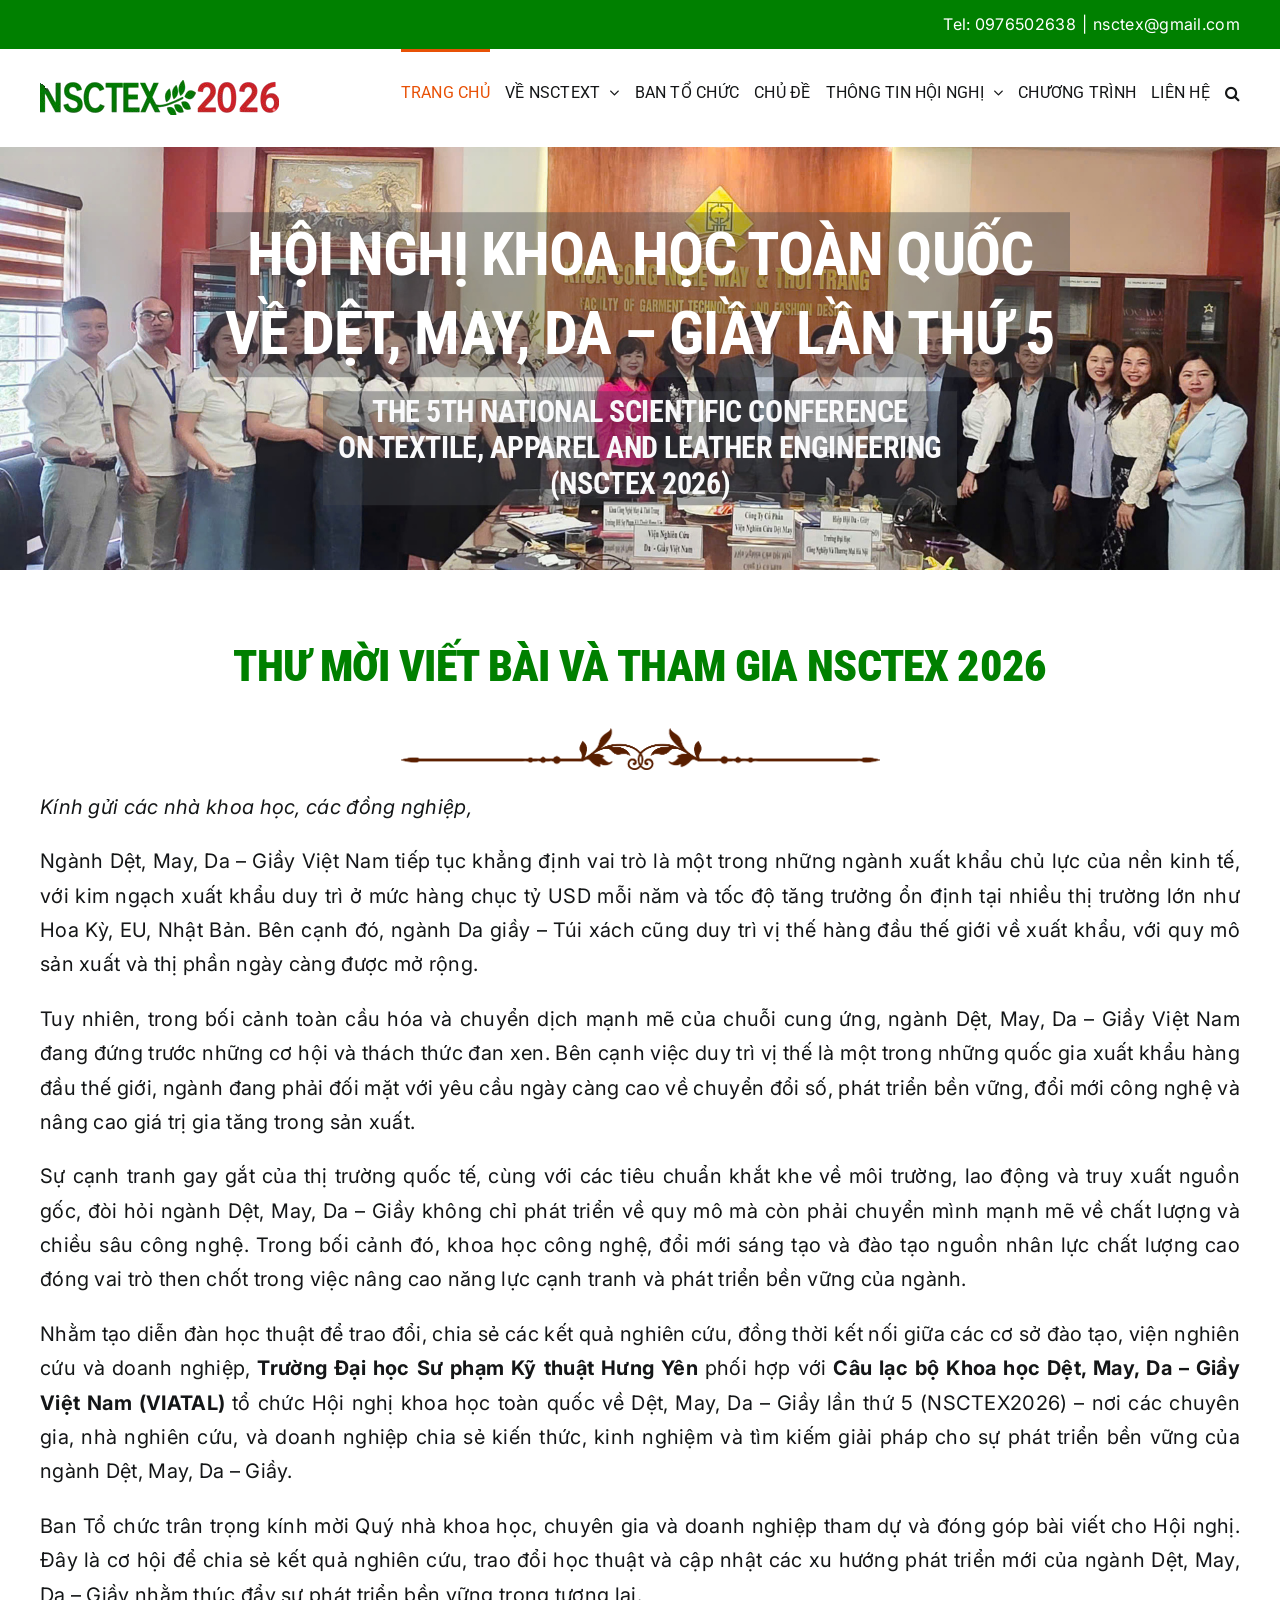
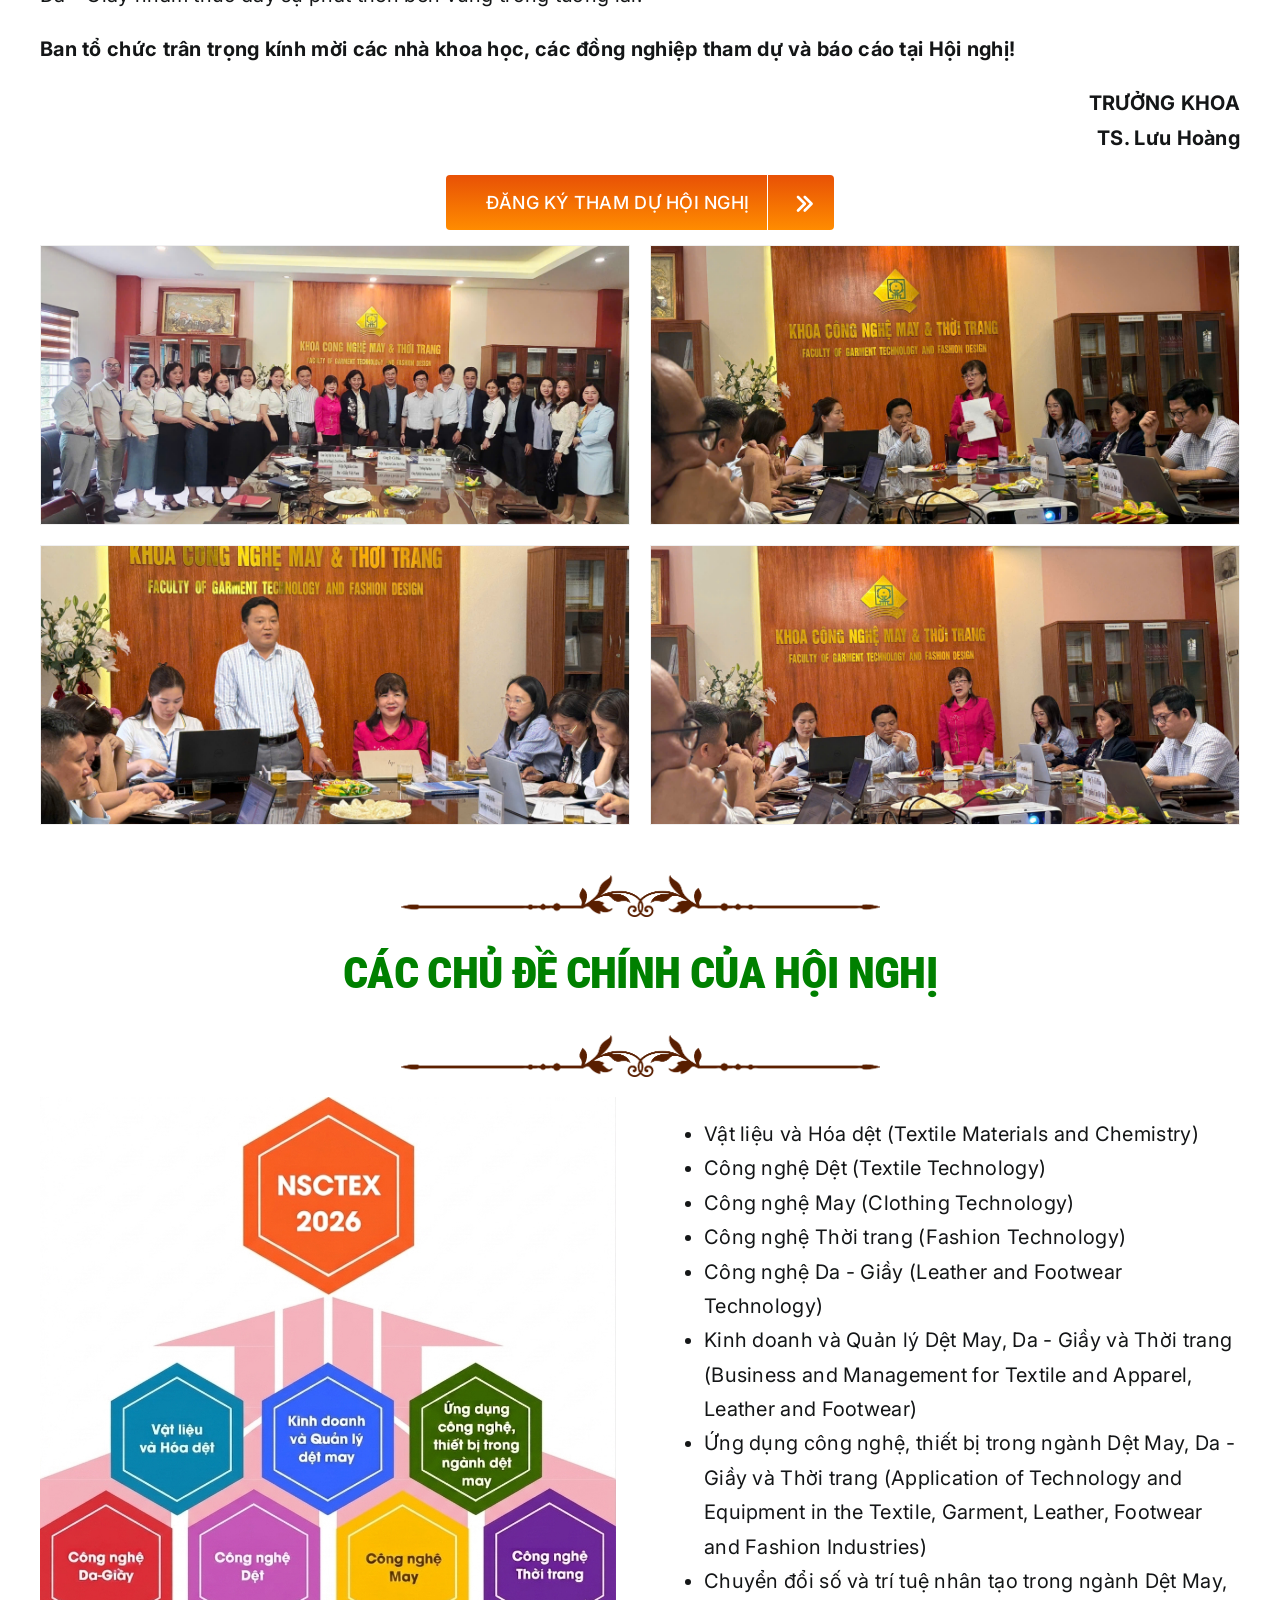
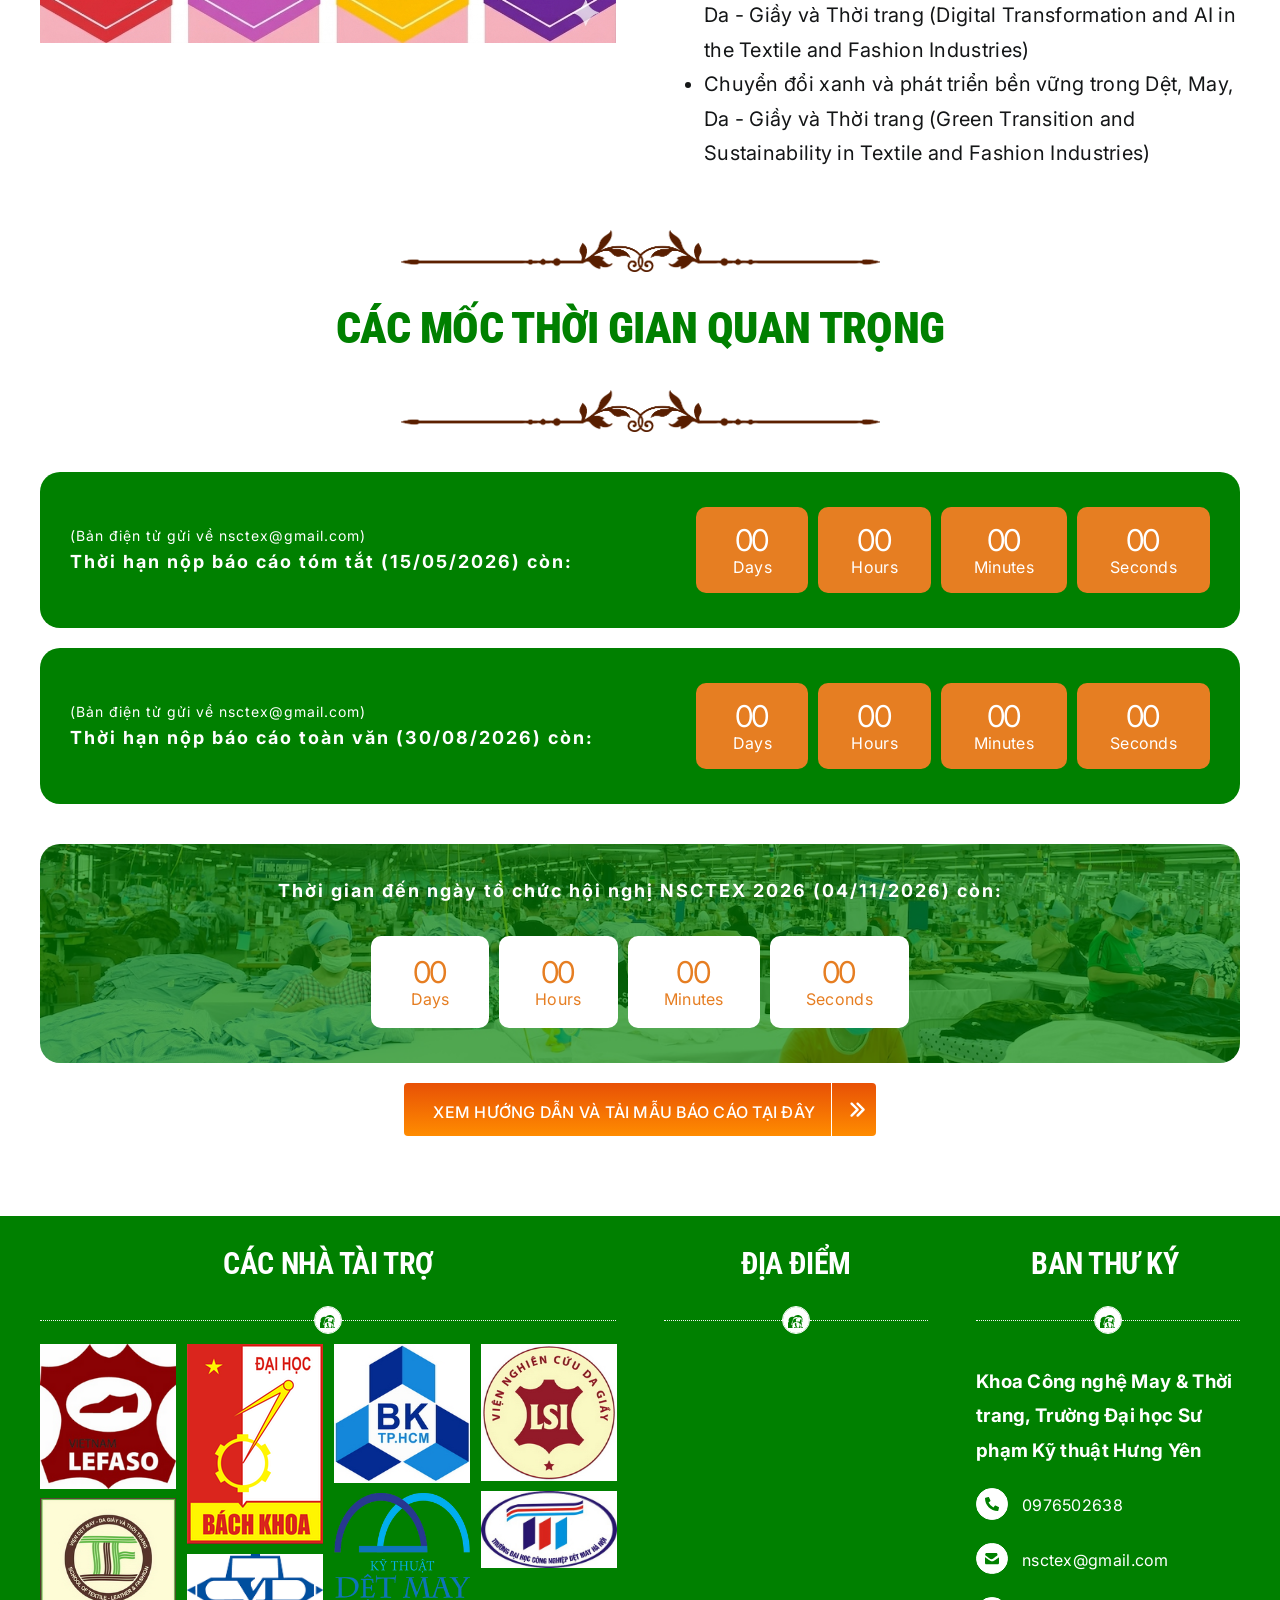
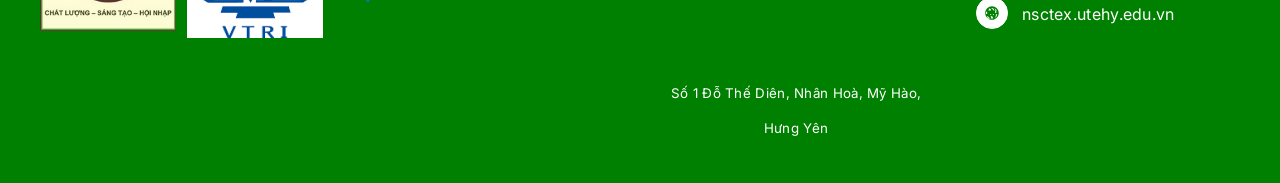
==== commit 202eeecf: "feat: update UI" ====
--- a/index.html
+++ b/index.html
@@ -824,7 +824,7 @@
 						<div class="fusion-row">
 							<div class="fusion-alignright">
 								<div class="fusion-contact-info"><span class="fusion-contact-info-phone-number">Tel:
-										(+84) 024.36931166</span><span class="fusion-header-separator">|</span><span
+										0976502638</span><span class="fusion-header-separator">|</span><span
 										class="fusion-contact-info-email-address"><a
 											href="mailto:&#110;s&#99;&#116;ex&#64;gmail.com">&#110;s&#99;&#116;ex&#64;gmail.com</a></span>
 								</div>
@@ -1308,7 +1308,7 @@
 													<p style="text-align: justify;"><strong>Ban tổ chức trân trọng kính
 															mời các nhà khoa học, các đồng nghiệp tham dự và báo cáo tại
 															Hội nghị</strong><strong>!</strong></p>
-													<p style="text-align: right;"><strong>HIỆU TRƯỞNG<br />
+													<p style="text-align: right;"><strong>TRƯỞNG KHOA<br />
 														</strong><strong> TS.</strong><strong> Lưu Hoàng</strong>
 													</p>
 												</div>
@@ -1689,7 +1689,7 @@
 															}
 
 															.fusion-countdown-1 .fusion-dash {
-																background-color: var(--awb-custom_color_3);
+																background-color: #e67e22;
 																padding: 0.6em 1.1em 0.6em 1.1em;
 																border-radius: 10px;
 															}
@@ -1791,7 +1791,7 @@
 															}
 
 															.fusion-countdown-2 .fusion-dash {
-																background-color: var(--awb-custom_color_3);
+																background-color: #e67e22;
 																padding: 0.6em 1.1em 0.6em 1.1em;
 																border-radius: 10px;
 															}
@@ -1893,7 +1893,7 @@
 															.fusion-countdown-3 .fusion-countdown-counter-wrapper {
 																margin: 0 calc(7.5px - 5px);
 																font-size: 30px;
-																color: var(--awb-custom_color_6);
+																color: #e67e22;
 															}
 
 															.fusion-countdown-3 .fusion-dash {
@@ -1908,7 +1908,7 @@
 
 															.fusion-countdown-3 .fusion-dash-title {
 																font-size: 16px;
-																color: var(--awb-custom_color_6);
+																color: #e67e22;
 															}
 
 															.fusion-countdown-3 .fusion-countdown-heading {
@@ -2330,7 +2330,8 @@
 												width="100%" height="300" style="border:0;" allowfullscreen=""
 												loading="lazy" referrerpolicy="no-referrer-when-downgrade"></iframe>
 											<br />
-											<span style="color: #ffffff; font-size: 10pt;">Số 1 Đỗ Thế Diên</span>
+											<span style="color: #ffffff; font-size: 10pt;">Số 1 Đỗ Thế Diên, Nhân Hoà,
+												Mỹ Hào, Hưng Yên</span>
 										</p>
 									</div>
 								</div>
@@ -2491,7 +2492,7 @@
 														border-color: var(--awb-custom_color_3);
 													}
 												</style><span style="font-size: 12pt;"><a style="color: #ffffff;"
-														href="index.html">nsctex.hict.edu.vn</a></span>
+														href="index.html">nsctex.utehy.edu.vn</a></span>
 											</span>
 										</p>
 									</div>
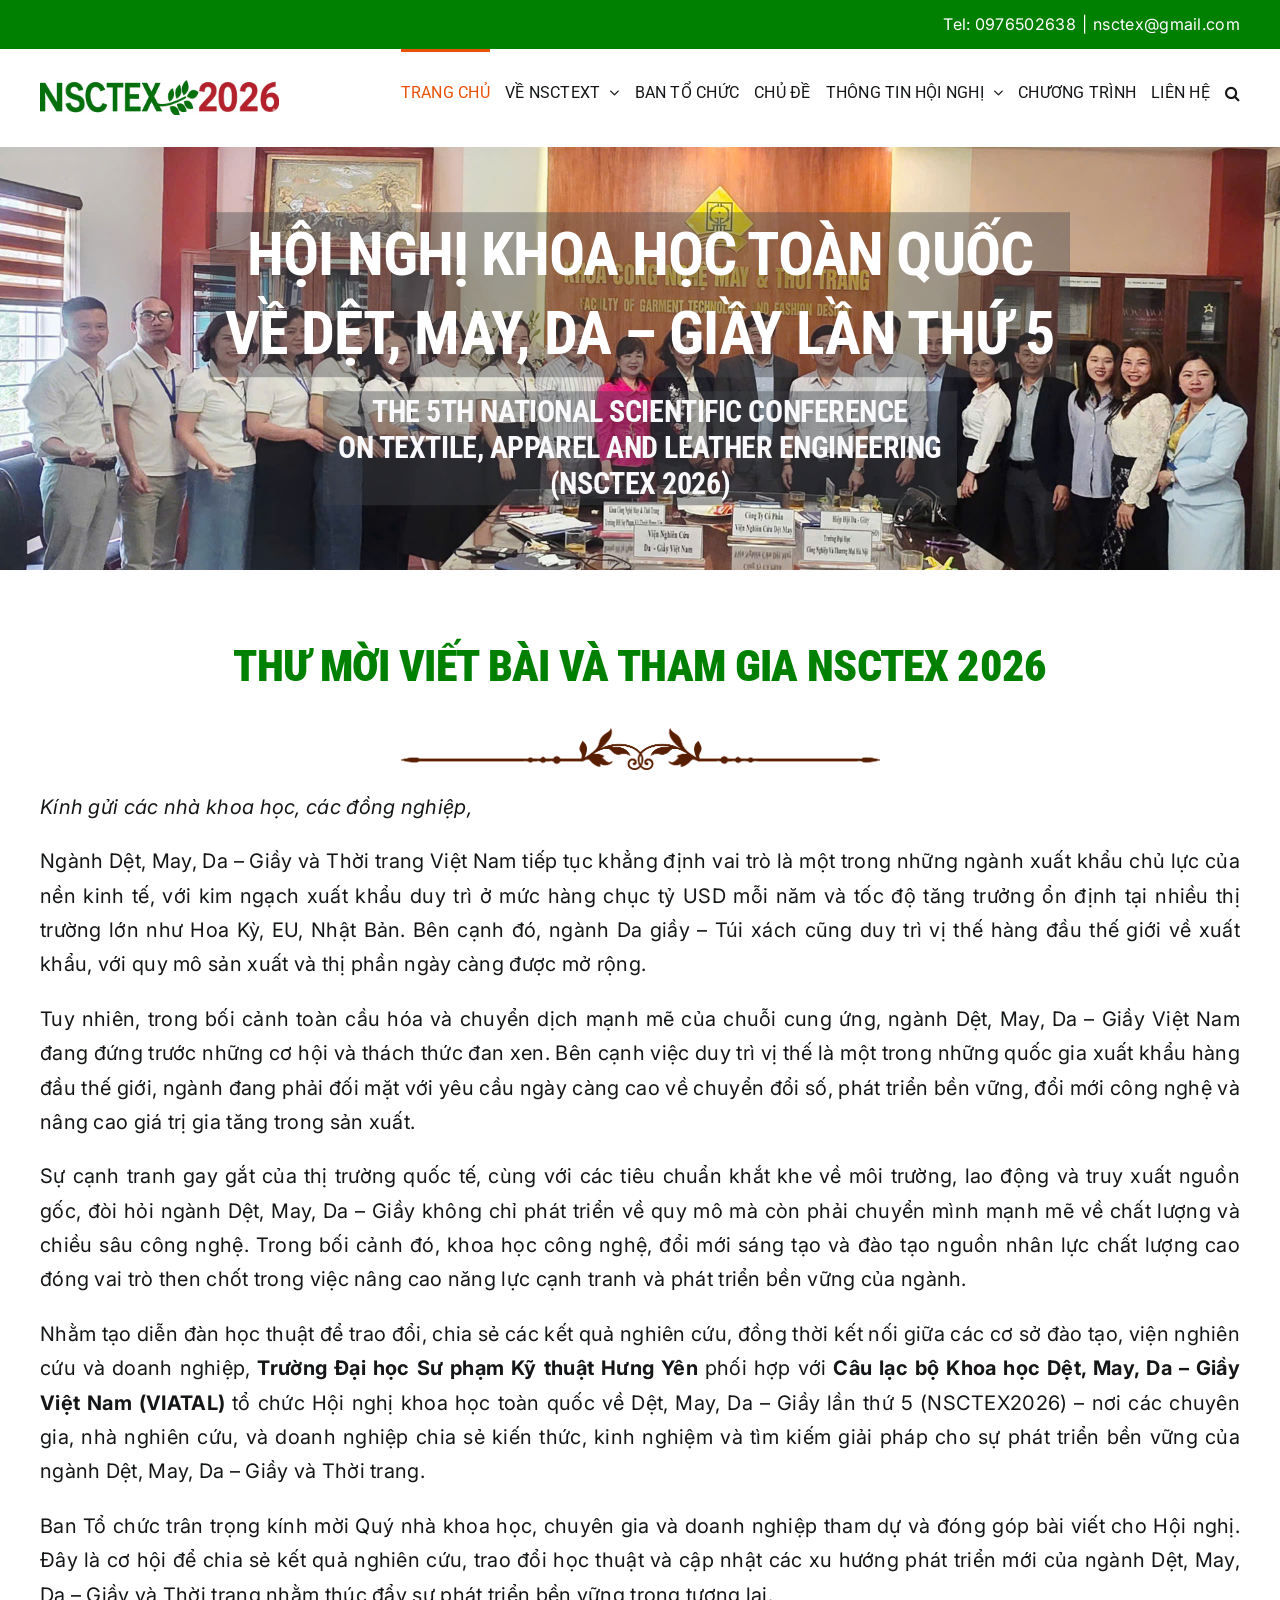
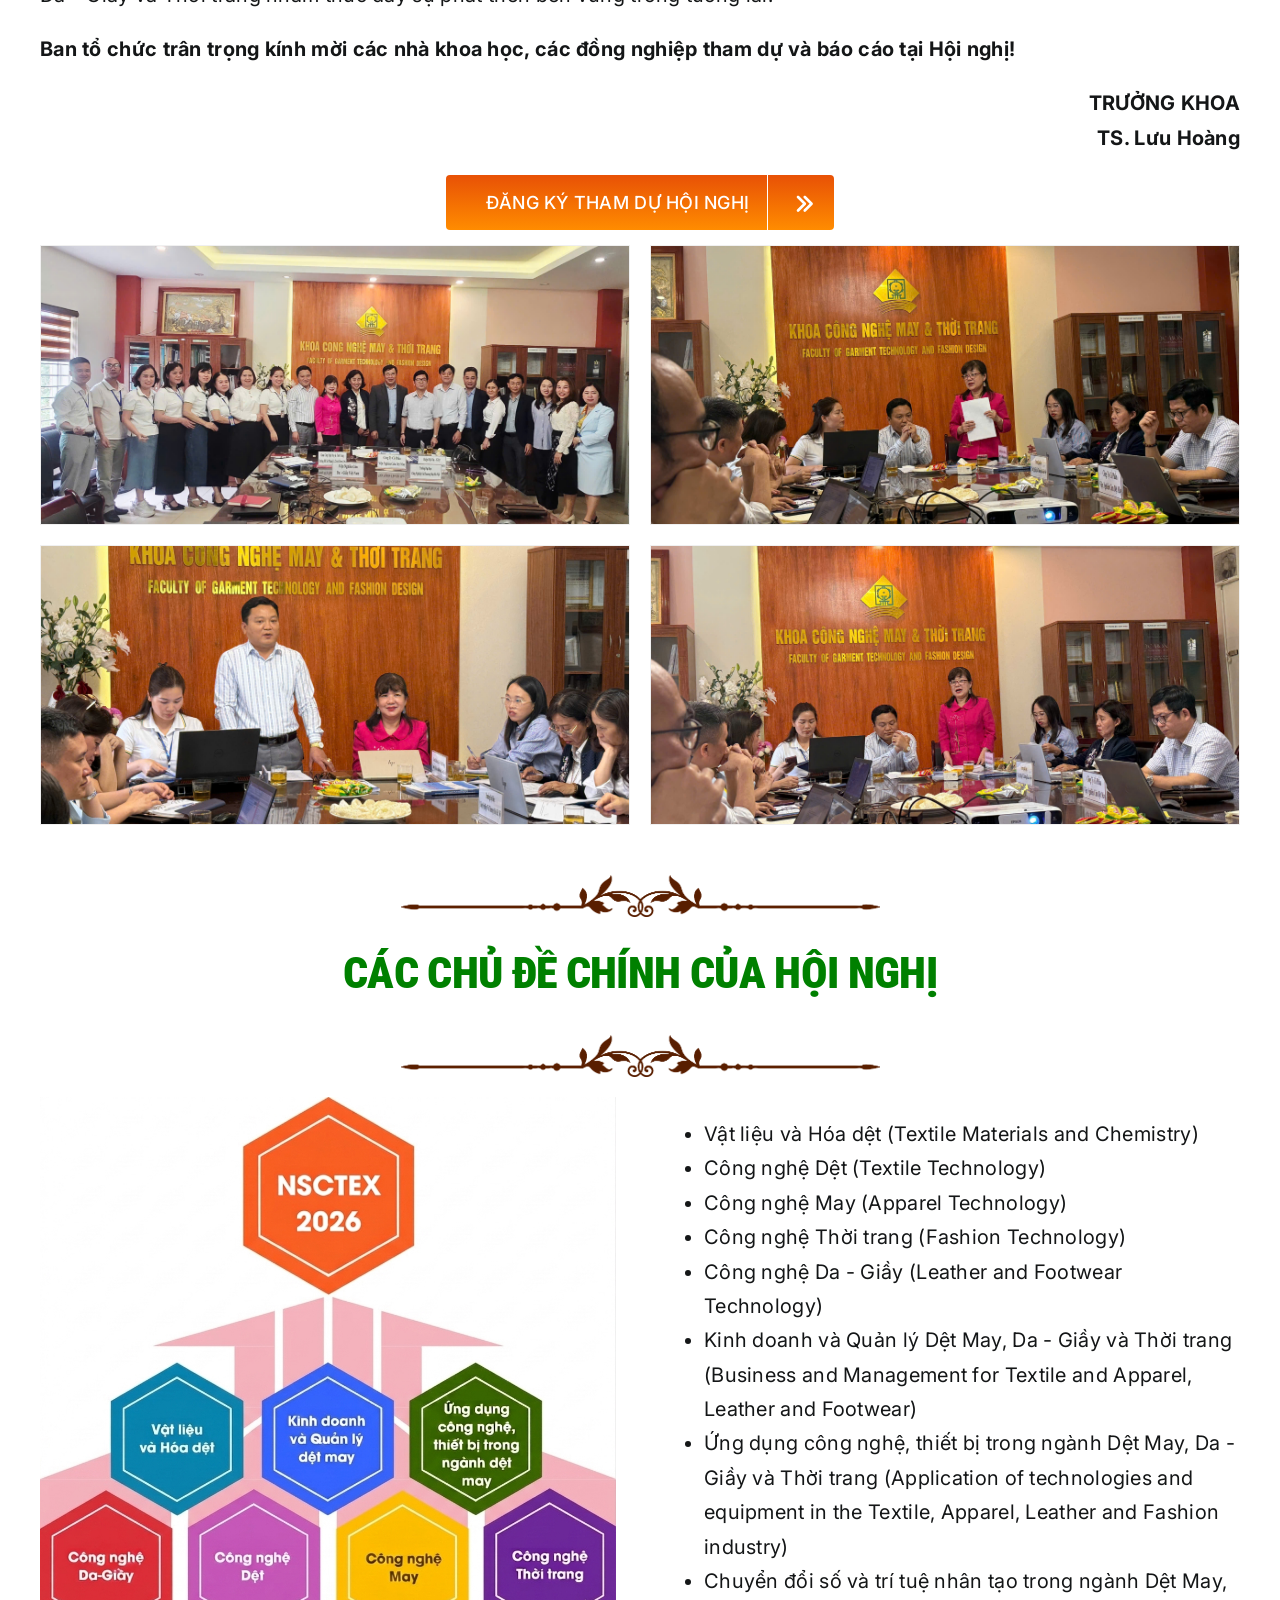
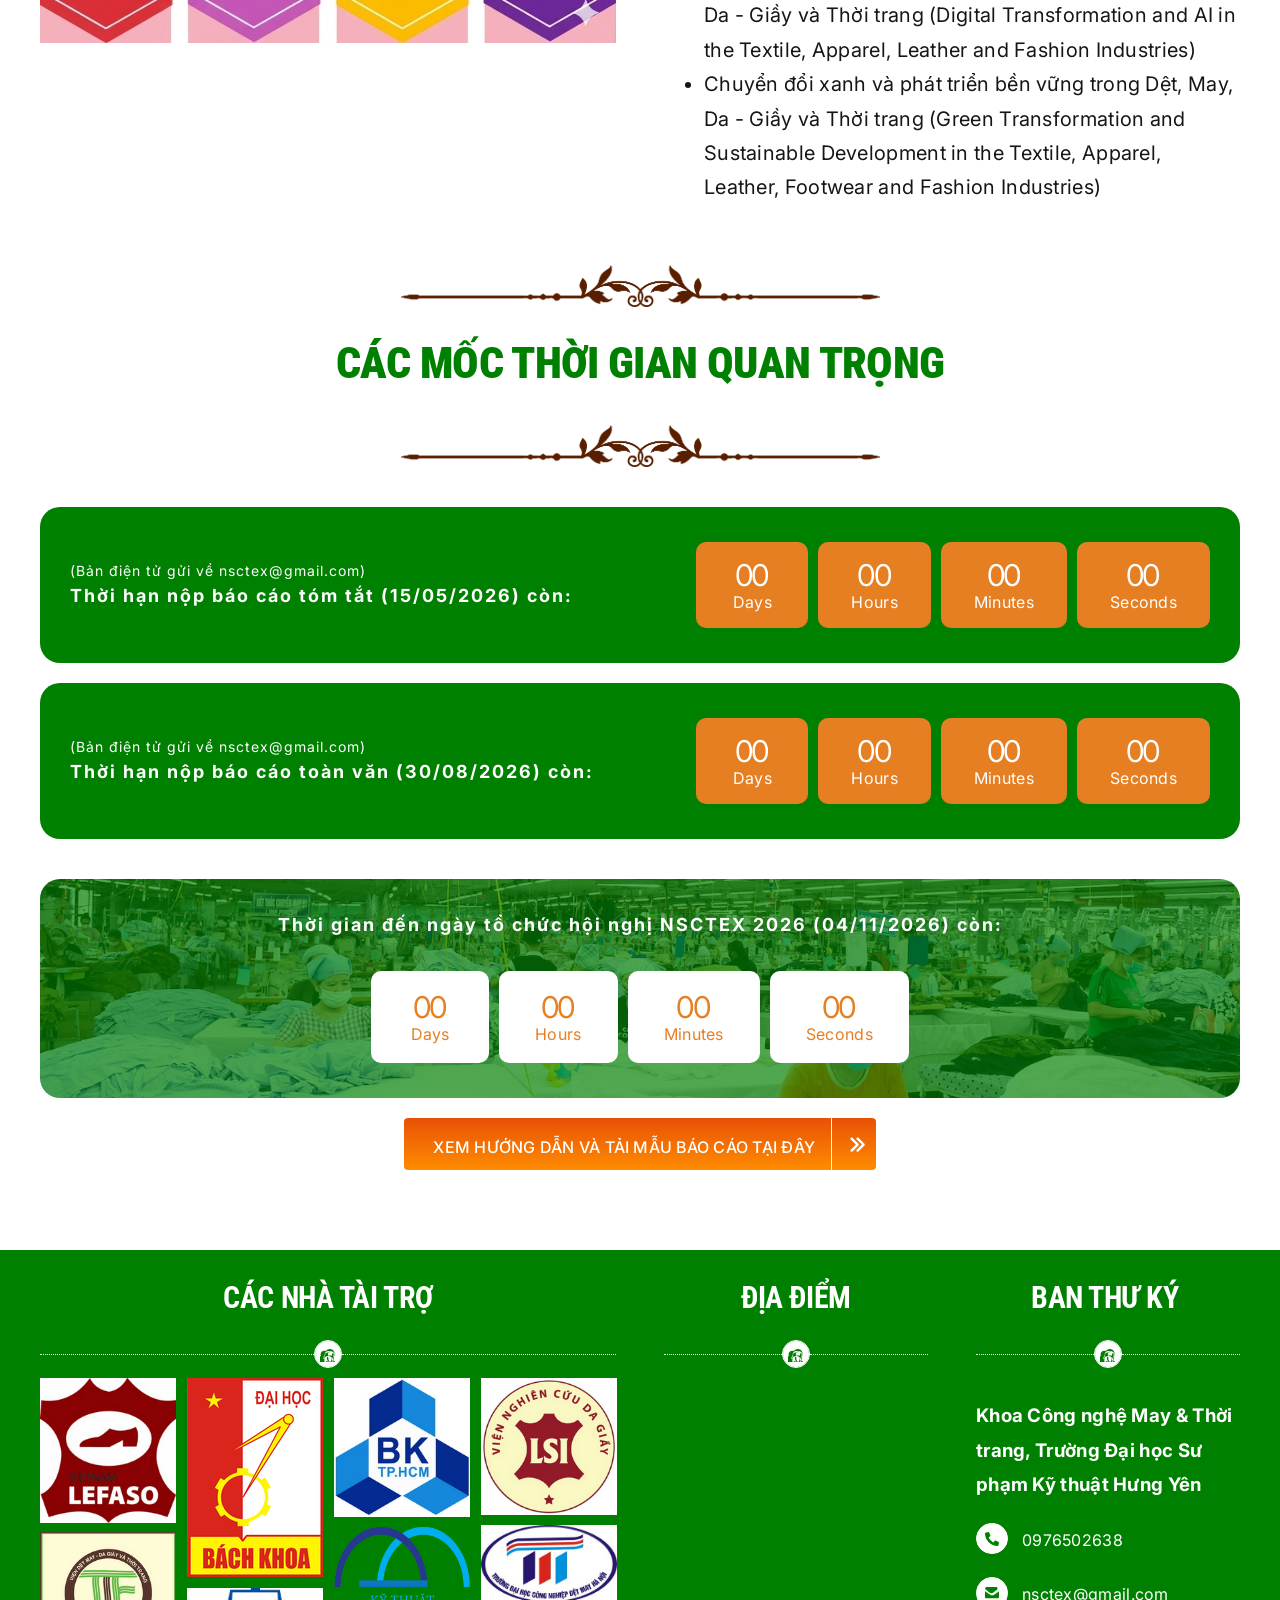
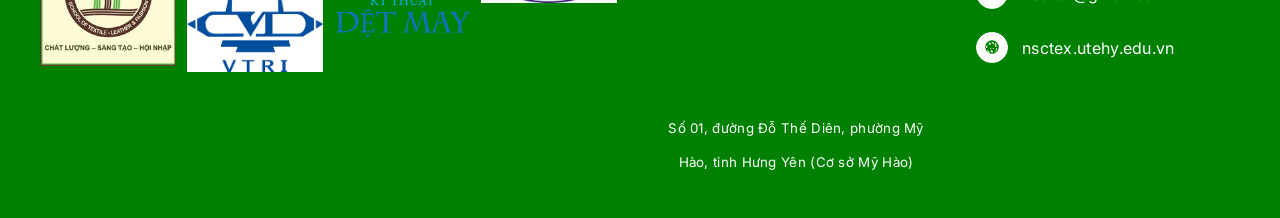
==== commit f6e5eb20: "feat: update UI" ====
--- a/index.html
+++ b/index.html
@@ -803,6 +803,12 @@
 		.title-heading-center {
 			color: #008000 !important;
 		} */
+
+		.fusion-standard-logo {
+			width: 239px !important;
+			height: 35px !important;
+			max-width: none !important;
+		}
 	</style>
 </head>
 
@@ -1261,7 +1267,7 @@
 												<div class="fusion-text fusion-text-1">
 													<p style="text-align: justify;"><em>Kính gửi các nhà khoa học, các
 															đồng nghiệp,</em></p>
-													<p style="text-align: justify;">Ngành Dệt, May, Da – Giầy Việt Nam
+													<p style="text-align: justify;">Ngành Dệt, May, Da – Giầy và Thời trang Việt Nam
 														tiếp tục khẳng định vai trò là một trong những ngành xuất khẩu
 														chủ lực của nền kinh tế, với kim ngạch xuất khẩu duy trì ở mức
 														hàng chục tỷ USD mỗi năm và tốc độ tăng trưởng ổn định tại nhiều
@@ -1297,13 +1303,13 @@
 														kiến thức, kinh nghiệm và tìm kiếm giải pháp cho sự phát triển
 														bền
 														vững của
-														ngành Dệt, May, Da – Giầy.
+														ngành Dệt, May, Da – Giầy và Thời trang.
 													</p>
 													<p style="text-align: justify;">Ban Tổ chức trân trọng kính mời Quý
 														nhà khoa học, chuyên gia và doanh nghiệp tham dự và đóng góp bài
 														viết cho Hội nghị. Đây là cơ hội để chia sẻ kết quả nghiên cứu,
 														trao đổi học thuật và cập nhật các xu hướng phát triển mới của
-														ngành Dệt, May, Da – Giầy nhằm thúc đẩy sự phát triển bền vững
+														ngành Dệt, May, Da – Giầy và Thời trang nhằm thúc đẩy sự phát triển bền vững
 														trong tương lai. </p>
 													<p style="text-align: justify;"><strong>Ban tổ chức trân trọng kính
 															mời các nhà khoa học, các đồng nghiệp tham dự và báo cáo tại
@@ -1539,7 +1545,7 @@
 																	<li>Vật liệu và Hóa dệt (Textile Materials and
 																		Chemistry)</li>
 																	<li>Công nghệ Dệt (Textile Technology)</li>
-																	<li>Công nghệ May (Clothing Technology)</li>
+																	<li>Công nghệ May (Apparel Technology)</li>
 																	<li>Công nghệ Thời trang (Fashion Technology)</li>
 																	<li>Công nghệ Da - Giầy (Leather and Footwear
 																		Technology)</li>
@@ -1552,25 +1558,15 @@
 																	<li>Ứng dụng công nghệ, thiết bị trong ngành Dệt
 																		May, Da - Giầy
 																		và
-																		Thời trang (Application of Technology and
-																		Equipment in the
-																		Textile,
-																		Garment, Leather, Footwear and Fashion
-																		Industries)</li>
+																		Thời trang (Application of technologies and equipment in the Textile, Apparel, Leather and Fashion industry)</li>
 																	<li>Chuyển đổi số và trí tuệ nhân tạo trong ngành
 																		Dệt May, Da -
 																		Giầy
-																		và Thời trang (Digital Transformation and AI in
-																		the Textile
-																		and
-																		Fashion Industries)</li>
+																		và Thời trang (Digital Transformation and AI in the Textile, Apparel, Leather and Fashion Industries)</li>
 																	<li>Chuyển đổi xanh và phát triển bền vững trong
 																		Dệt, May, Da -
 																		Giầy
-																		và Thời trang (Green Transition and
-																		Sustainability in
-																		Textile and
-																		Fashion Industries)</li>
+																		và Thời trang (Green Transformation and Sustainable Development in the Textile, Apparel, Leather, Footwear and Fashion Industries)</li>
 																</ul>
 															</div>
 														</div>
@@ -2330,8 +2326,7 @@
 												width="100%" height="300" style="border:0;" allowfullscreen=""
 												loading="lazy" referrerpolicy="no-referrer-when-downgrade"></iframe>
 											<br />
-											<span style="color: #ffffff; font-size: 10pt;">Số 1 Đỗ Thế Diên, Nhân Hoà,
-												Mỹ Hào, Hưng Yên</span>
+											<span style="color: #ffffff; font-size: 10pt;">Số 01, đường Đỗ Thế Diên, phường Mỹ Hào, tỉnh Hưng Yên (Cơ sở Mỹ Hào)</span>
 										</p>
 									</div>
 								</div>
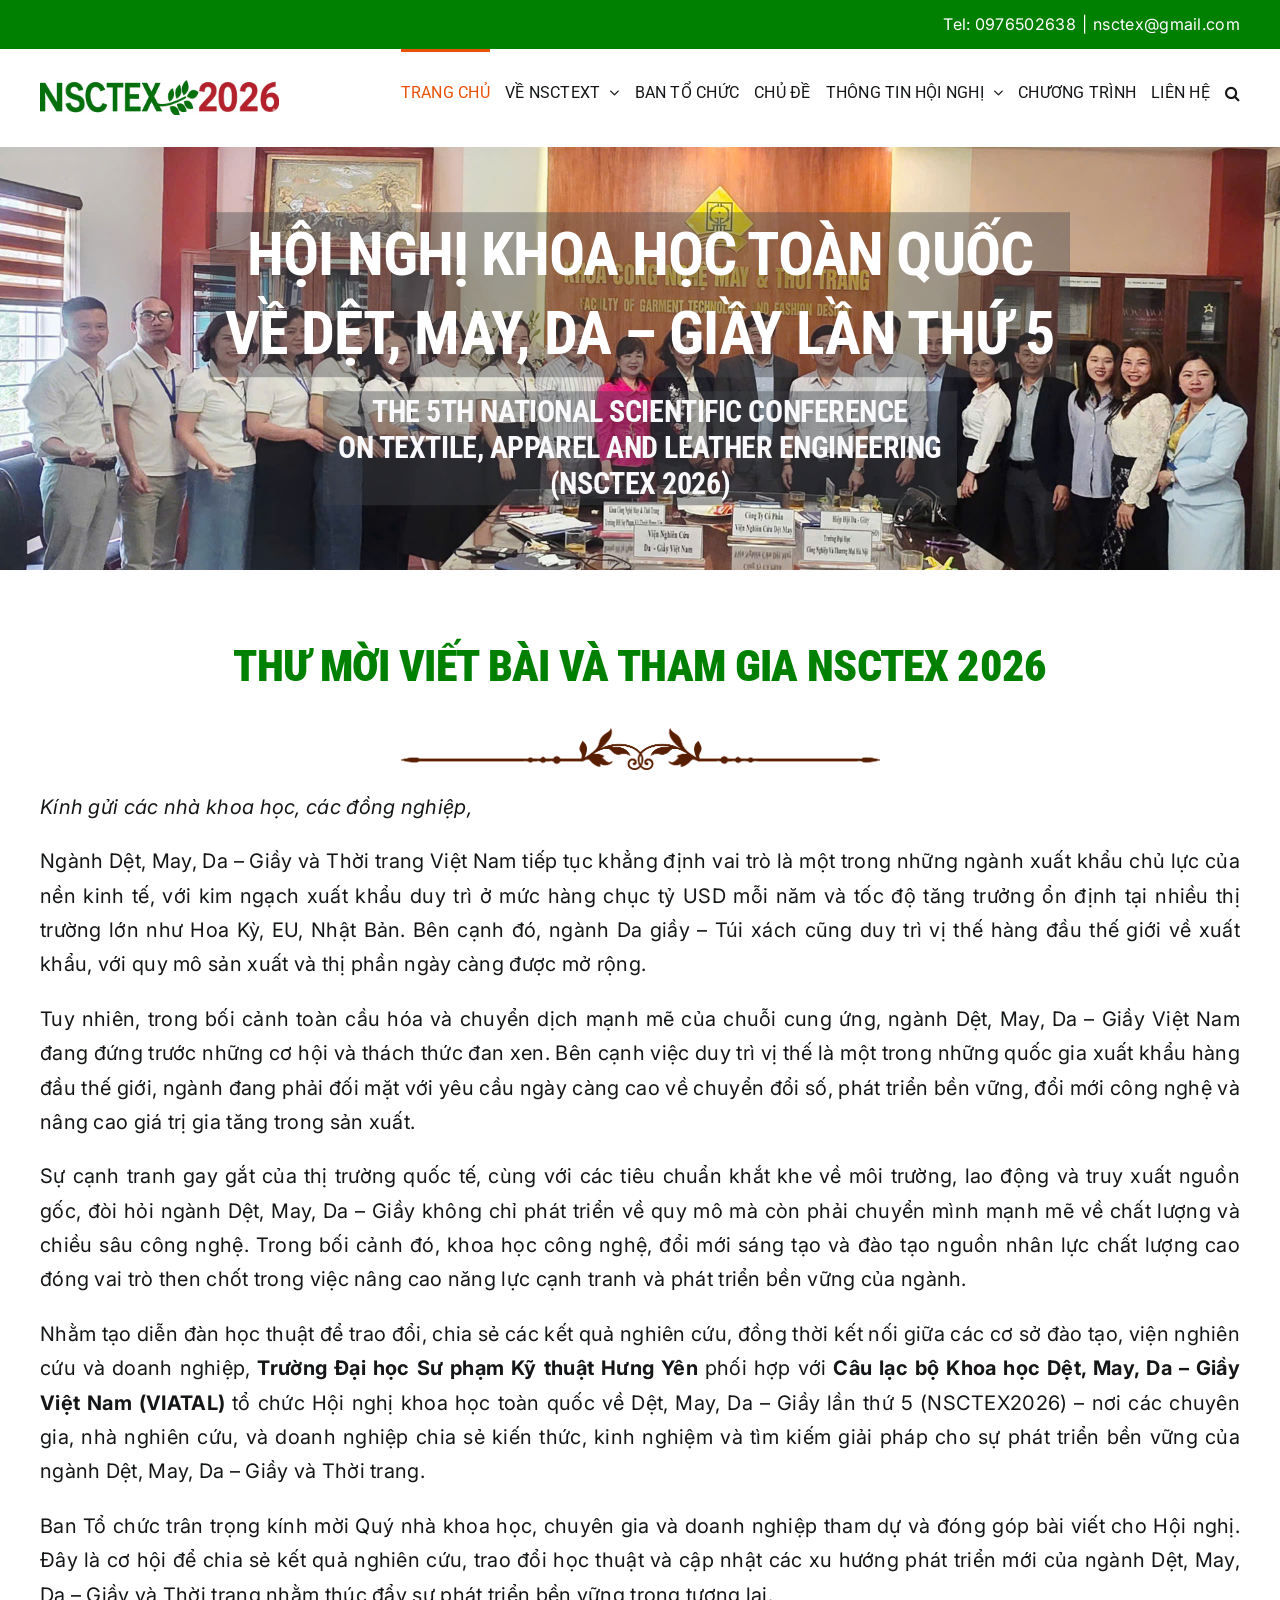
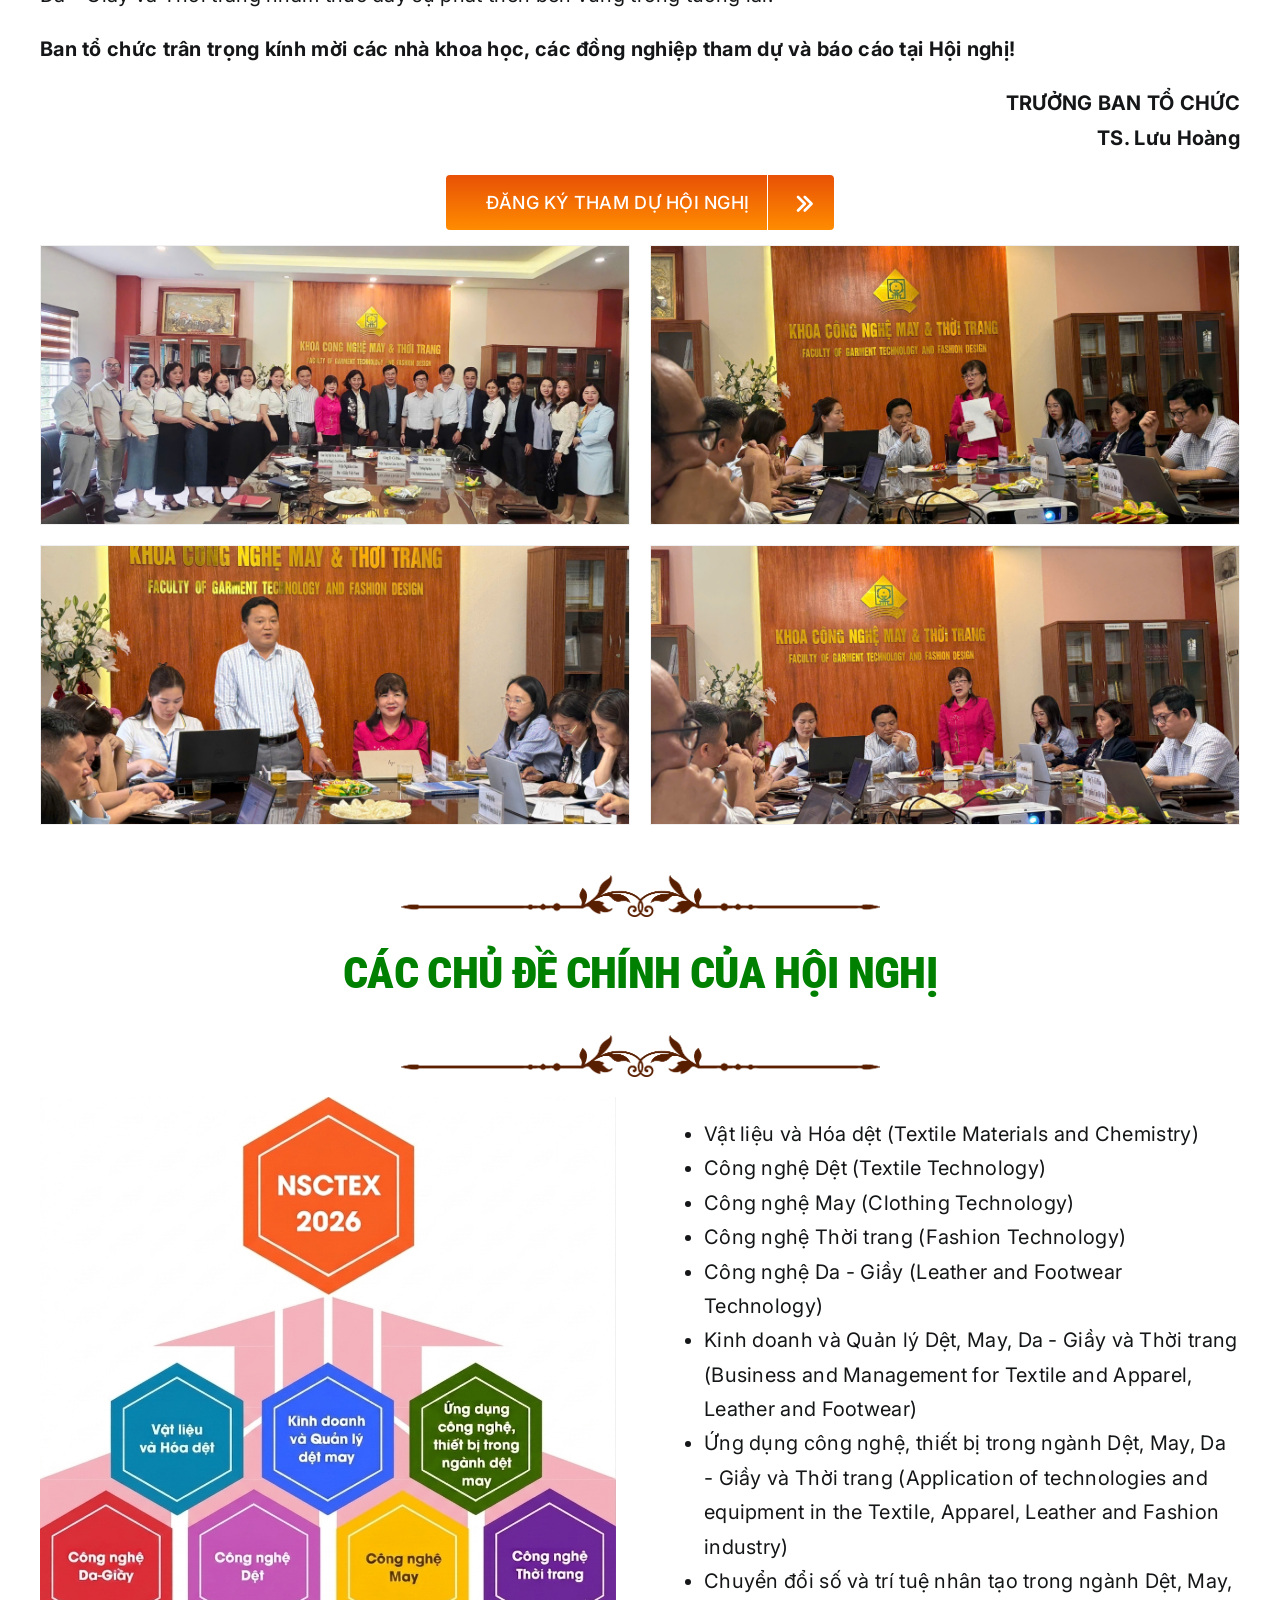
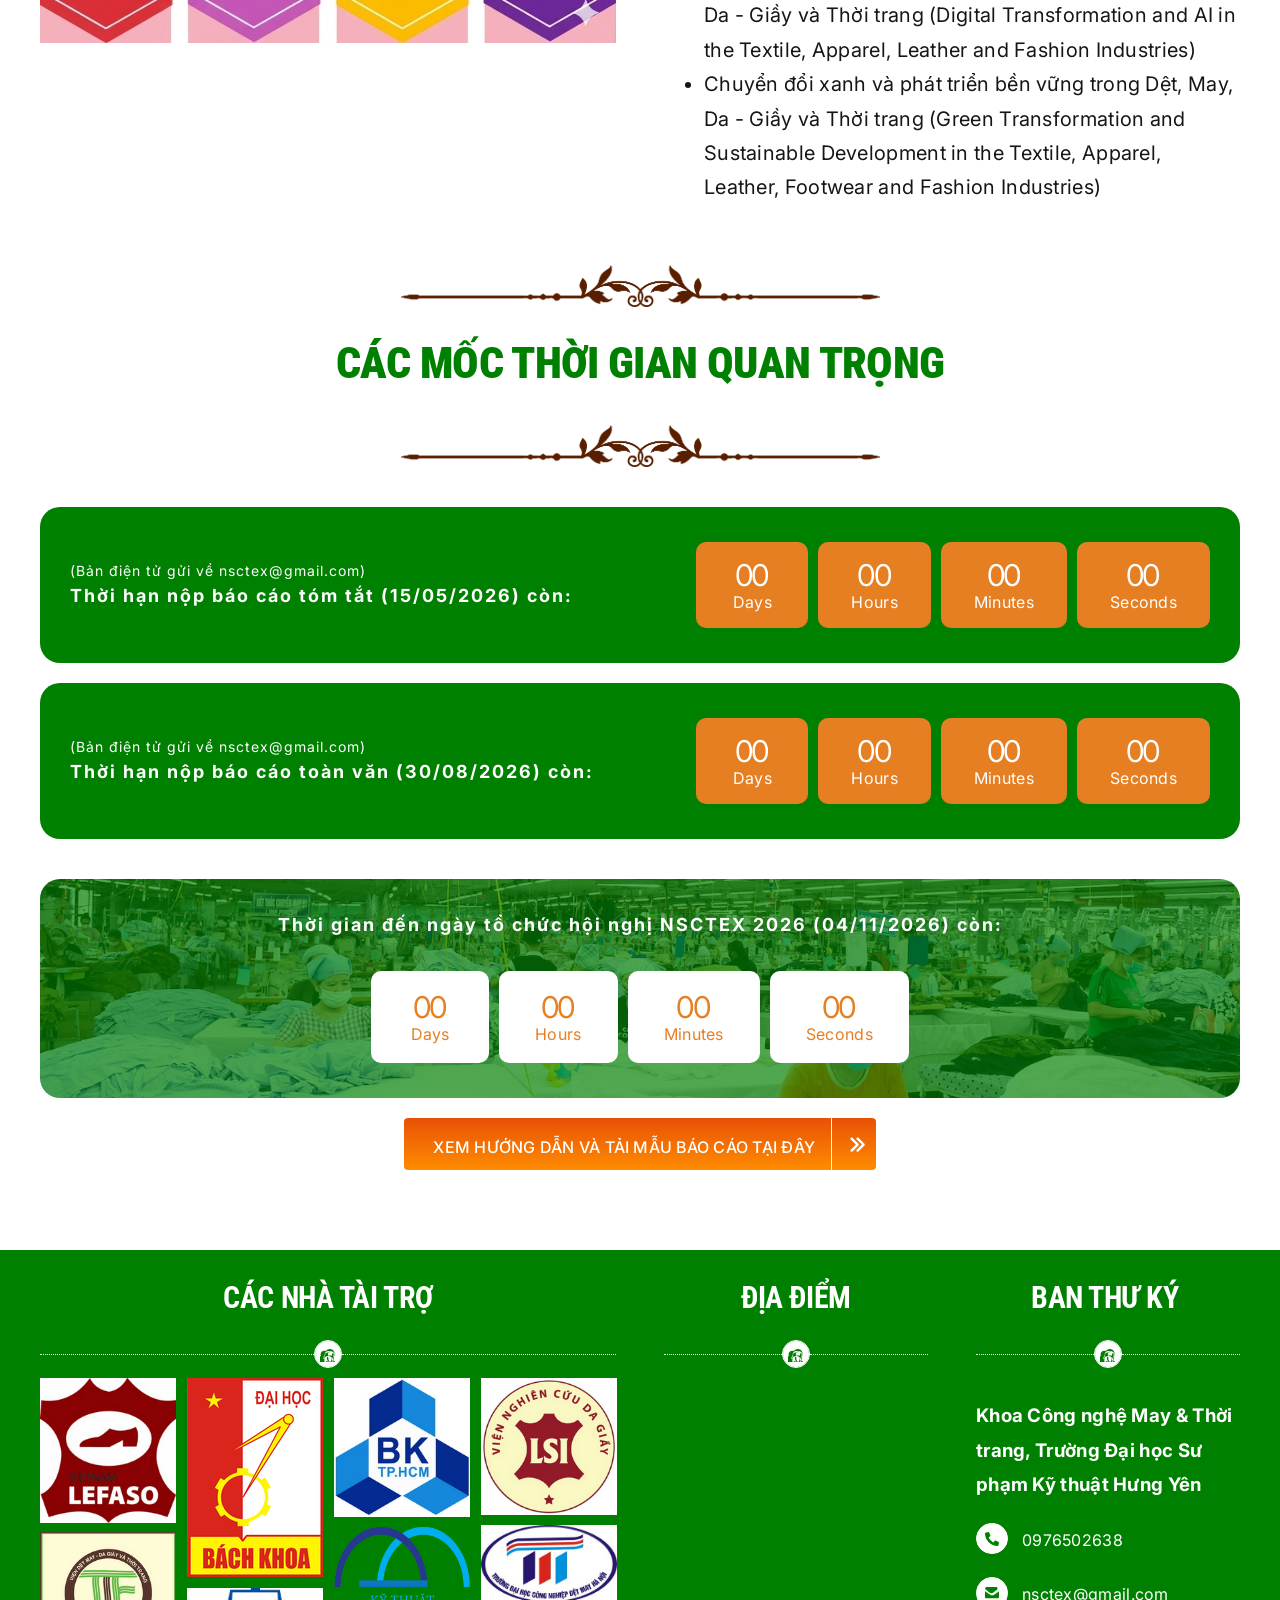
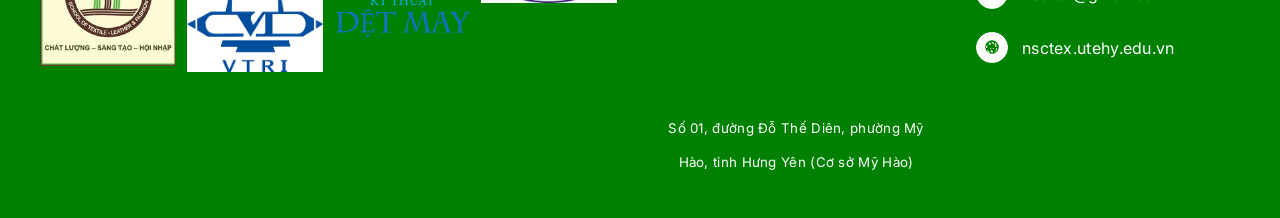
==== commit 9da2dfce: "feat: update UI and info" ====
--- a/index.html
+++ b/index.html
@@ -1314,7 +1314,7 @@
 													<p style="text-align: justify;"><strong>Ban tổ chức trân trọng kính
 															mời các nhà khoa học, các đồng nghiệp tham dự và báo cáo tại
 															Hội nghị</strong><strong>!</strong></p>
-													<p style="text-align: right;"><strong>TRƯỞNG KHOA<br />
+													<p style="text-align: right;"><strong>TRƯỞNG BAN TỔ CHỨC<br />
 														</strong><strong> TS.</strong><strong> Lưu Hoàng</strong>
 													</p>
 												</div>
@@ -1545,22 +1545,22 @@
 																	<li>Vật liệu và Hóa dệt (Textile Materials and
 																		Chemistry)</li>
 																	<li>Công nghệ Dệt (Textile Technology)</li>
-																	<li>Công nghệ May (Apparel Technology)</li>
+																	<li>Công nghệ May (Clothing Technology)</li>
 																	<li>Công nghệ Thời trang (Fashion Technology)</li>
 																	<li>Công nghệ Da - Giầy (Leather and Footwear
 																		Technology)</li>
-																	<li>Kinh doanh và Quản lý Dệt May, Da - Giầy và Thời
+																	<li>Kinh doanh và Quản lý Dệt, May, Da - Giầy và Thời
 																		trang
 																		(Business and Management for Textile and
 																		Apparel, Leather
 																		and
 																		Footwear)</li>
-																	<li>Ứng dụng công nghệ, thiết bị trong ngành Dệt
+																	<li>Ứng dụng công nghệ, thiết bị trong ngành Dệt,
 																		May, Da - Giầy
 																		và
 																		Thời trang (Application of technologies and equipment in the Textile, Apparel, Leather and Fashion industry)</li>
 																	<li>Chuyển đổi số và trí tuệ nhân tạo trong ngành
-																		Dệt May, Da -
+																		Dệt, May, Da -
 																		Giầy
 																		và Thời trang (Digital Transformation and AI in the Textile, Apparel, Leather and Fashion Industries)</li>
 																	<li>Chuyển đổi xanh và phát triển bền vững trong
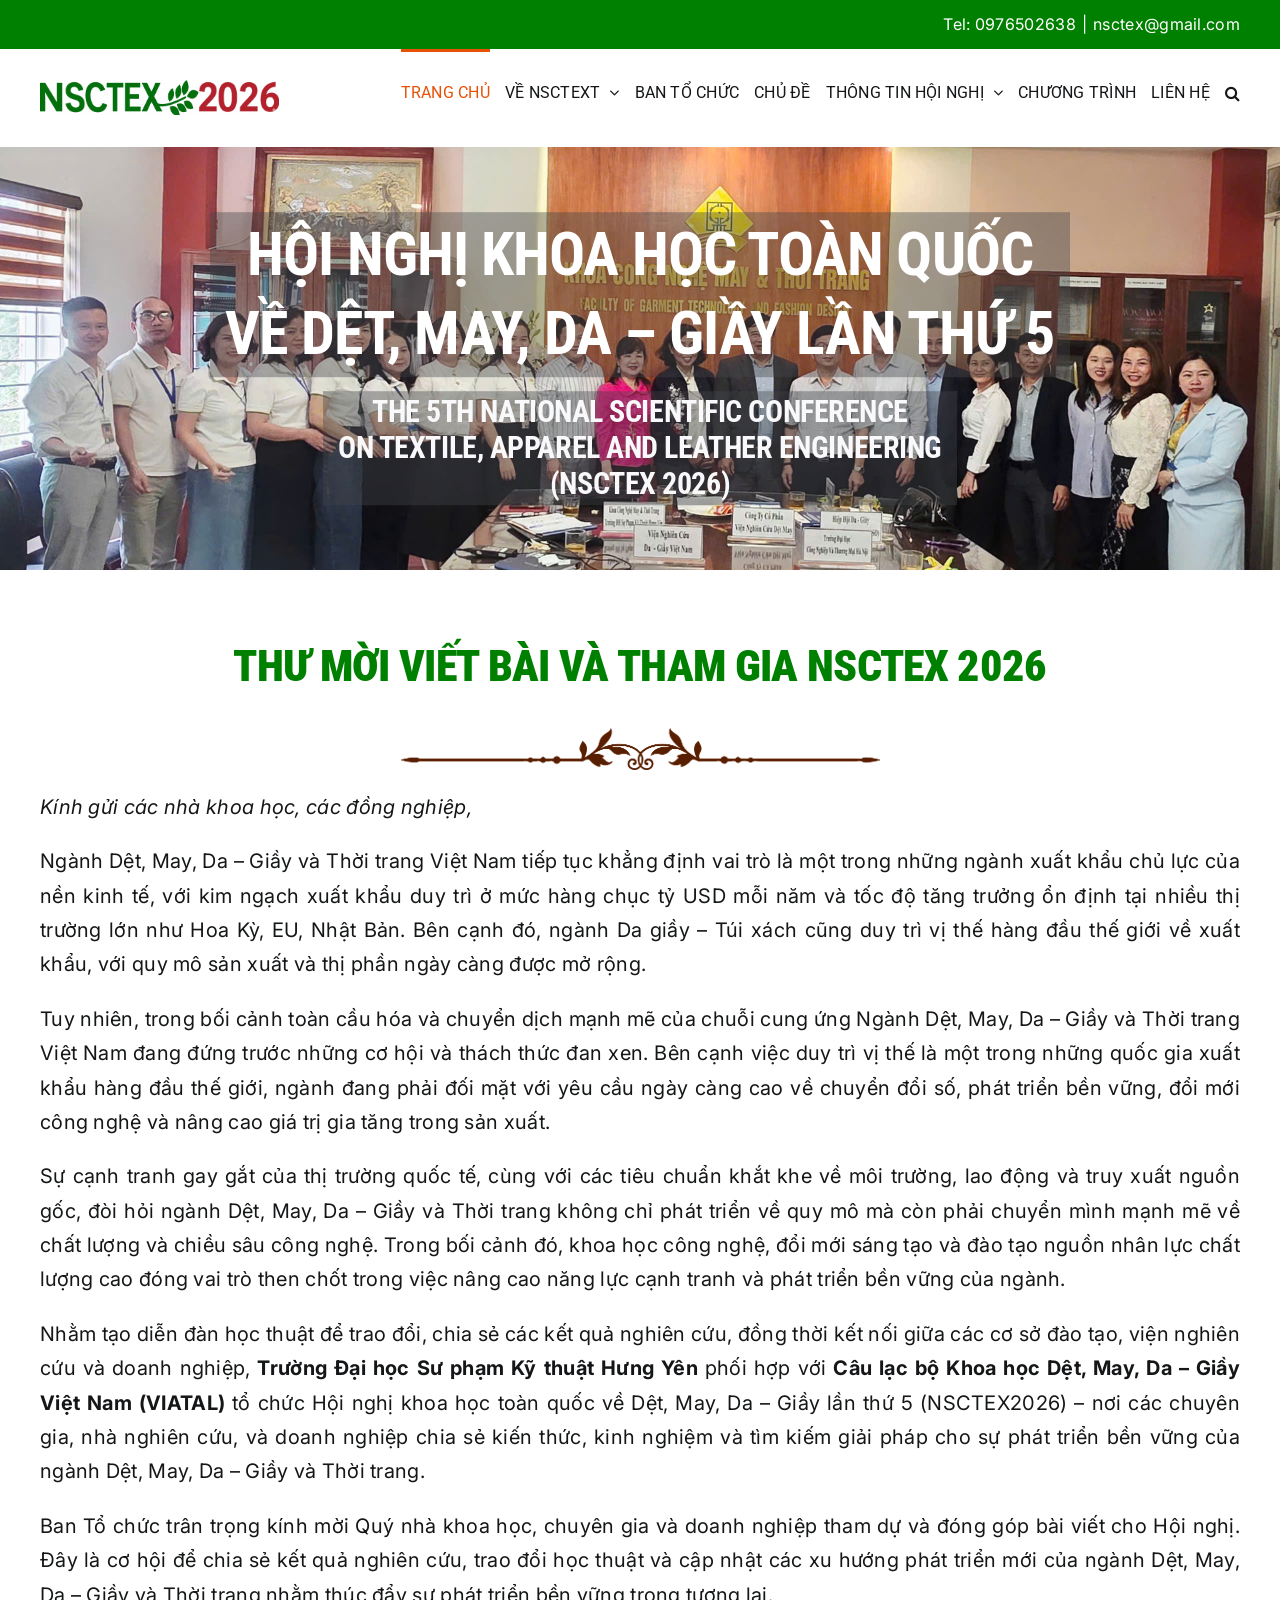
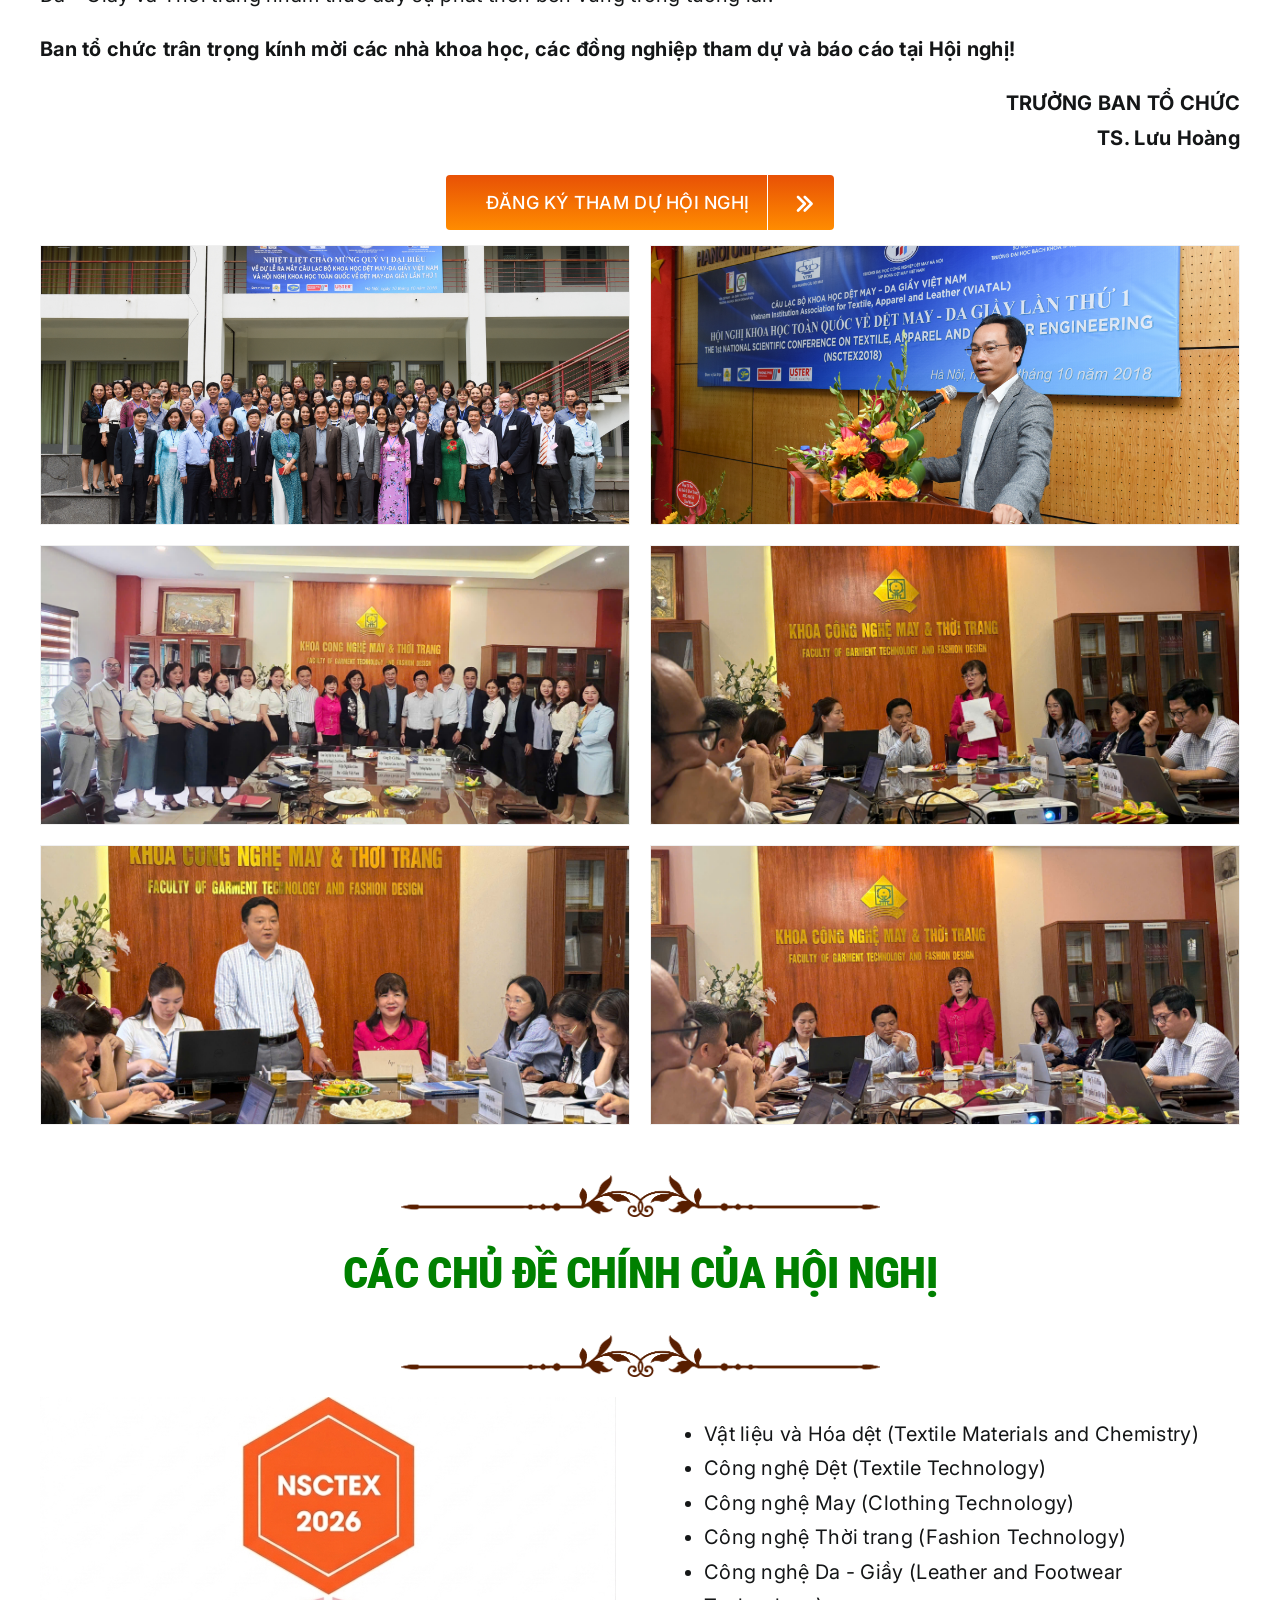
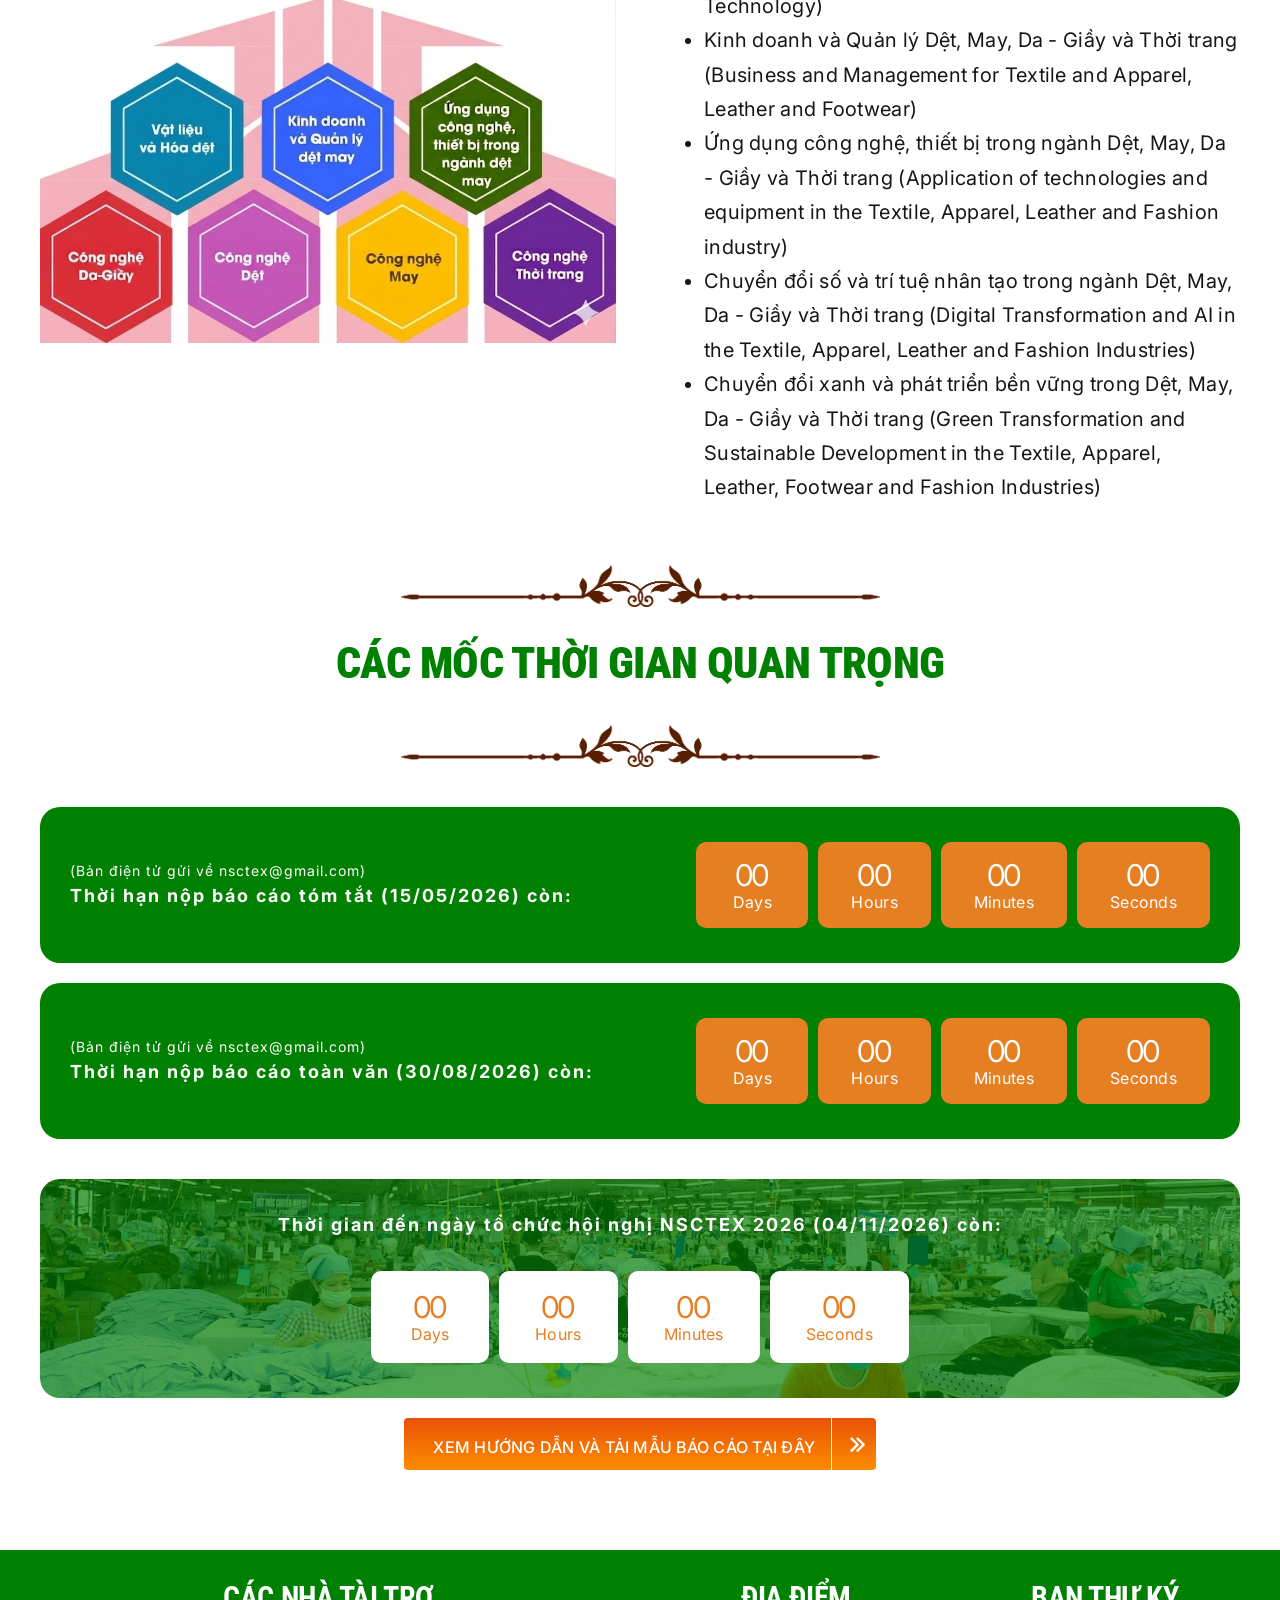
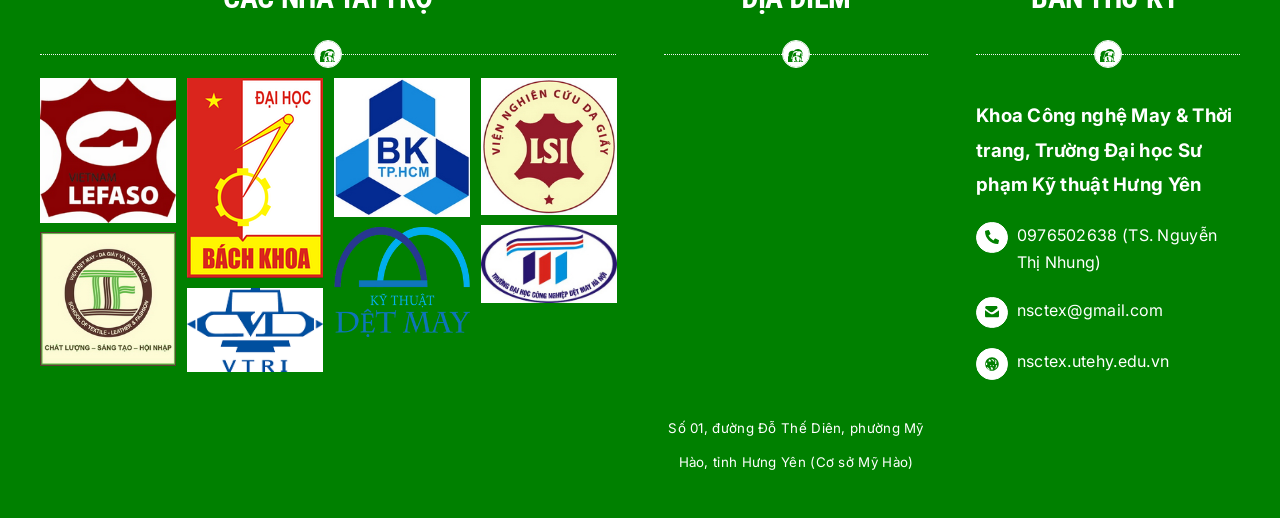
==== commit 4f93a5bc: "feat: update UI" ====
--- a/index.html
+++ b/index.html
@@ -2,9 +2,7 @@
 <html class="avada-html-layout-wide avada-html-header-position-top" lang="en-US"
 	prefix="og: http://ogp.me/ns# fb: http://ogp.me/ns/fb#">
 
-<!-- Mirrored from nsctex.hict.edu.vn/ by HTTrack Website Copier/3.x [XR&CO'2014], Sat, 04 Apr 2026 03:20:48 GMT -->
-<!-- Added by HTTrack -->
-<meta http-equiv="content-type" content="text/html;charset=UTF-8" /><!-- /Added by HTTrack -->
+<meta http-equiv="content-type" content="text/html;charset=UTF-8" />
 
 <head>
 	<meta http-equiv="X-UA-Compatible" content="IE=edge" />
@@ -37,7 +35,7 @@
 	<meta property="og:description"
 		content="THƯ MỜI VIẾT BÀI VÀ THAM GIA NSCTEX 2026 
 Kính gửi các nhà khoa học, các đồng nghiệp,
-Tổng kim ngạch xuất khẩu hàng dệt may của Việt Nam 10 tháng 2024 ước đạt 36,11 tỷ USD, tăng 9,86% so cùng kỳ 2023. Hoạt động xuất khẩu hàng dệt may của Việt" />
+Kim ngạch xuất khẩu dệt may năm 2025 ước đạt 46 tỷ USD, tăng 5,6% so với năm 2024. Xuất siêu ước đạt 21 tỷ USD, khẳng định vai trò trụ cột trong cán cân thương mại quốc gia." />
 
 	<meta property="og:image" content="wp-content/uploads/2024/11/logo_NSCTEXT_26.png" />
 	<script type="text/javascript">
@@ -1276,15 +1274,15 @@
 														khẩu, với quy mô sản xuất và thị phần ngày càng được mở rộng.
 													</p>
 													<p style="text-align: justify;">Tuy nhiên, trong bối cảnh toàn cầu
-														hóa và chuyển dịch mạnh mẽ của chuỗi cung ứng, ngành Dệt, May,
-														Da – Giầy Việt Nam đang đứng trước những cơ hội và thách thức
+														hóa và chuyển dịch mạnh mẽ của chuỗi cung ứng Ngành Dệt, May,
+														Da – Giầy và Thời trang Việt Nam đang đứng trước những cơ hội và thách thức
 														đan xen. Bên cạnh việc duy trì vị thế là một trong những quốc
 														gia xuất khẩu hàng đầu thế giới, ngành đang phải đối mặt với yêu
 														cầu ngày càng cao về chuyển đổi số, phát triển bền vững, đổi mới
 														công nghệ và nâng cao giá trị gia tăng trong sản xuất.</p>
 													<p style="text-align: justify;">Sự cạnh tranh gay gắt của thị trường
 														quốc tế, cùng với các tiêu chuẩn khắt khe về môi trường, lao
-														động và truy xuất nguồn gốc, đòi hỏi ngành Dệt, May, Da – Giầy
+														động và truy xuất nguồn gốc, đòi hỏi ngành Dệt, May, Da – Giầy và Thời trang
 														không chỉ phát triển về quy mô mà còn phải chuyển mình mạnh mẽ
 														về chất lượng và chiều sâu công nghệ. Trong bối cảnh đó, khoa
 														học công nghệ, đổi mới sáng tạo và đào tạo nguồn nhân lực chất
@@ -1426,6 +1424,10 @@
 																alt="NSCTEX 2026 - Image 3" class="img-responsive" />
 															<img src="wp-content/uploads/2024/11/NSCTEX2026_4.jpg"
 																alt="NSCTEX 2026 - Image 4" class="img-responsive" />
+															<img src="wp-content/uploads/2024/11/NSCTEX2026_5.jpg"
+																alt="NSCTEX 2026 - Image 5" class="img-responsive" />
+															<img src="wp-content/uploads/2024/11/NSCTEX2026_6.jpg"
+																alt="NSCTEX 2026 - Image 6" class="img-responsive" />															
 														</div>
 													</div>
 												</div>
@@ -2418,9 +2420,9 @@
 										<p><span style="font-size: 14pt; color: #ffffff;"><strong>Khoa Công nghệ May &
 													Thời trang,
 													Trường Đại học Sư phạm Kỹ thuật Hưng Yên</strong></span></p>
-										<p><span style="color: #ffffff;"><span
+										<p><span style="color: #ffffff; display: flex; align-items: flex-start; gap: 9px;"><span
 													class="fb-icon-element-1 fb-icon-element circle-yes fusion-text-flow"
-													style="display:inline-flex; align-items:center; justify-content:center; font-size:15.84px;line-height:29.68px;height:31.68px;width:31.68px;border-width:1px;border-style:solid;border-radius:50%;margin-right:9px;background-color:var(--awb-color1); border-color:var(--awb-color1); color:#008000;"><svg
+													style="display:inline-flex; flex-shrink:0; align-items:center; justify-content:center; font-size:15.84px;line-height:29.68px;height:31.68px;width:31.68px;border-width:1px;border-style:solid;border-radius:50%;background-color:var(--awb-color1); border-color:var(--awb-color1); color:#008000;"><svg
 														xmlns="http://www.w3.org/2000/svg" viewBox="0 0 512 512"
 														fill="currentColor" style="width:14px;height:14px;">
 														<path
@@ -2438,11 +2440,11 @@
 														background-color: var(--awb-custom_color_3);
 														border-color: var(--awb-custom_color_3);
 													}
-												</style><span style="font-size: 12pt;">0976502638</span>
+												</style><span style="font-size: 12pt; flex: 1; min-width: 0;">0976502638 (TS. Nguyễn Thị Nhung)</span>
 											</span></p>
-										<p><span style="color: #ffffff;"><span
+										<p><span style="color: #ffffff; display: flex; align-items: flex-start; gap: 9px;"><span
 													class="fb-icon-element-2 fb-icon-element circle-yes fusion-text-flow"
-													style="display:inline-flex; align-items:center; justify-content:center; font-size:15.84px;line-height:29.68px;height:31.68px;width:31.68px;border-width:1px;border-style:solid;border-radius:50%;margin-right:9px;background-color:var(--awb-color1); border-color:var(--awb-color1); color:#008000;"><svg
+													style="display:inline-flex; flex-shrink:0; align-items:center; justify-content:center; font-size:15.84px;line-height:29.68px;height:31.68px;width:31.68px;border-width:1px;border-style:solid;border-radius:50%;background-color:var(--awb-color1); border-color:var(--awb-color1); color:#008000;"><svg
 														xmlns="http://www.w3.org/2000/svg" viewBox="0 0 512 512"
 														fill="currentColor" style="width:14px;height:14px;">
 														<path
@@ -2460,14 +2462,14 @@
 														background-color: var(--awb-custom_color_3);
 														border-color: var(--awb-custom_color_3);
 													}
-												</style><span style="font-size: 12pt;"><a style="color: #ffffff;"
+												</style><span style="font-size: 12pt; flex: 1; min-width: 0;"><a style="color: #ffffff;"
 														href="mailto:nsctex@gmail.com">nsctex@gmail.com</a></span>
 											</span></p>
 										<p>
-											<span style="color: #ffffff;">
+											<span style="color: #ffffff; display: flex; align-items: flex-start; gap: 9px;">
 												<span
 													class="fb-icon-element-3 fb-icon-element circle-yes fusion-text-flow"
-													style="display:inline-flex; align-items:center; justify-content:center; font-size:15.84px;line-height:29.68px;height:31.68px;width:31.68px;border-width:1px;border-style:solid;border-radius:50%;margin-right:9px;background-color:var(--awb-color1); border-color:var(--awb-color1); color:#008000;">
+													style="display:inline-flex; flex-shrink:0; align-items:center; justify-content:center; font-size:15.84px;line-height:29.68px;height:31.68px;width:31.68px;border-width:1px;border-style:solid;border-radius:50%;background-color:var(--awb-color1); border-color:var(--awb-color1); color:#008000;">
 													<svg xmlns="http://www.w3.org/2000/svg" viewBox="0 0 496 512"
 														fill="currentColor" style="width:14px;height:14px;">
 														<path
@@ -2583,6 +2585,4 @@
 	</div>
 </body>
 
-<!-- Mirrored from nsctex.hict.edu.vn/ by HTTrack Website Copier/3.x [XR&CO'2014], Sat, 04 Apr 2026 03:25:32 GMT -->
-
 </html>
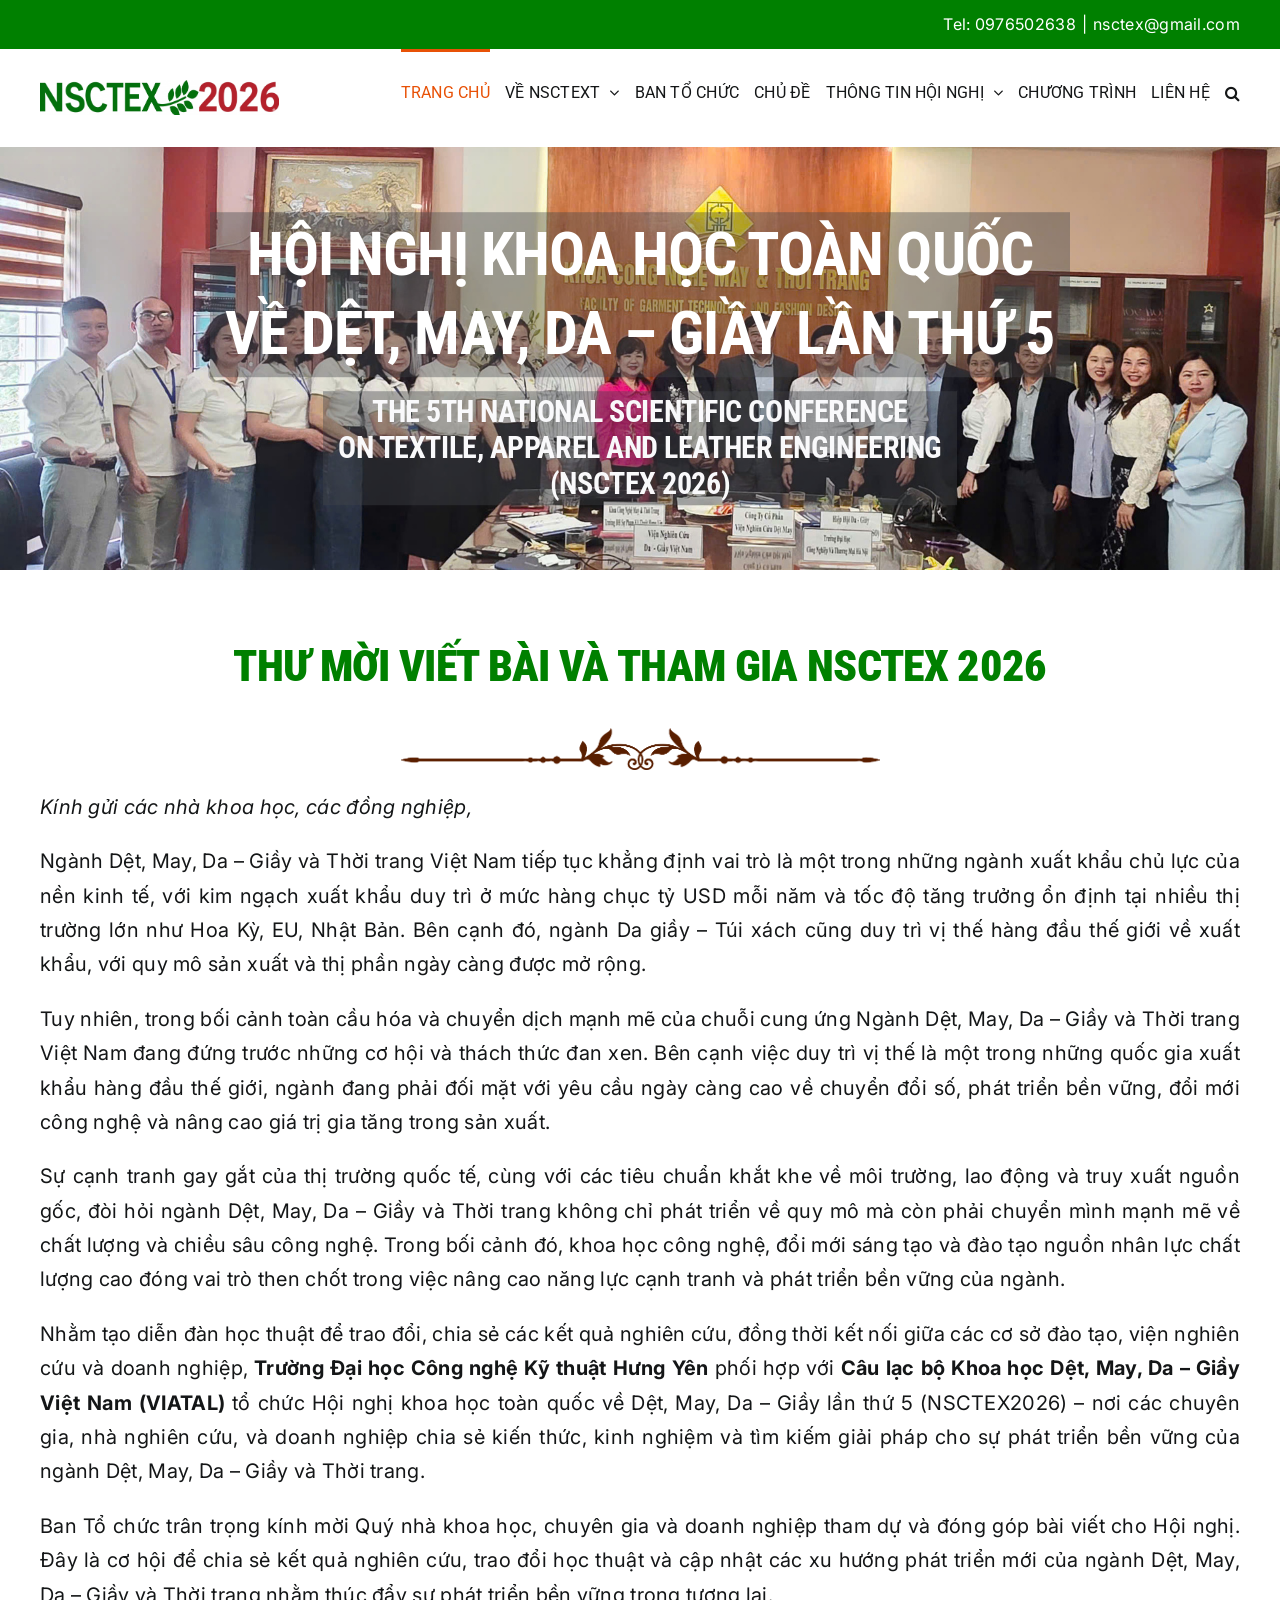
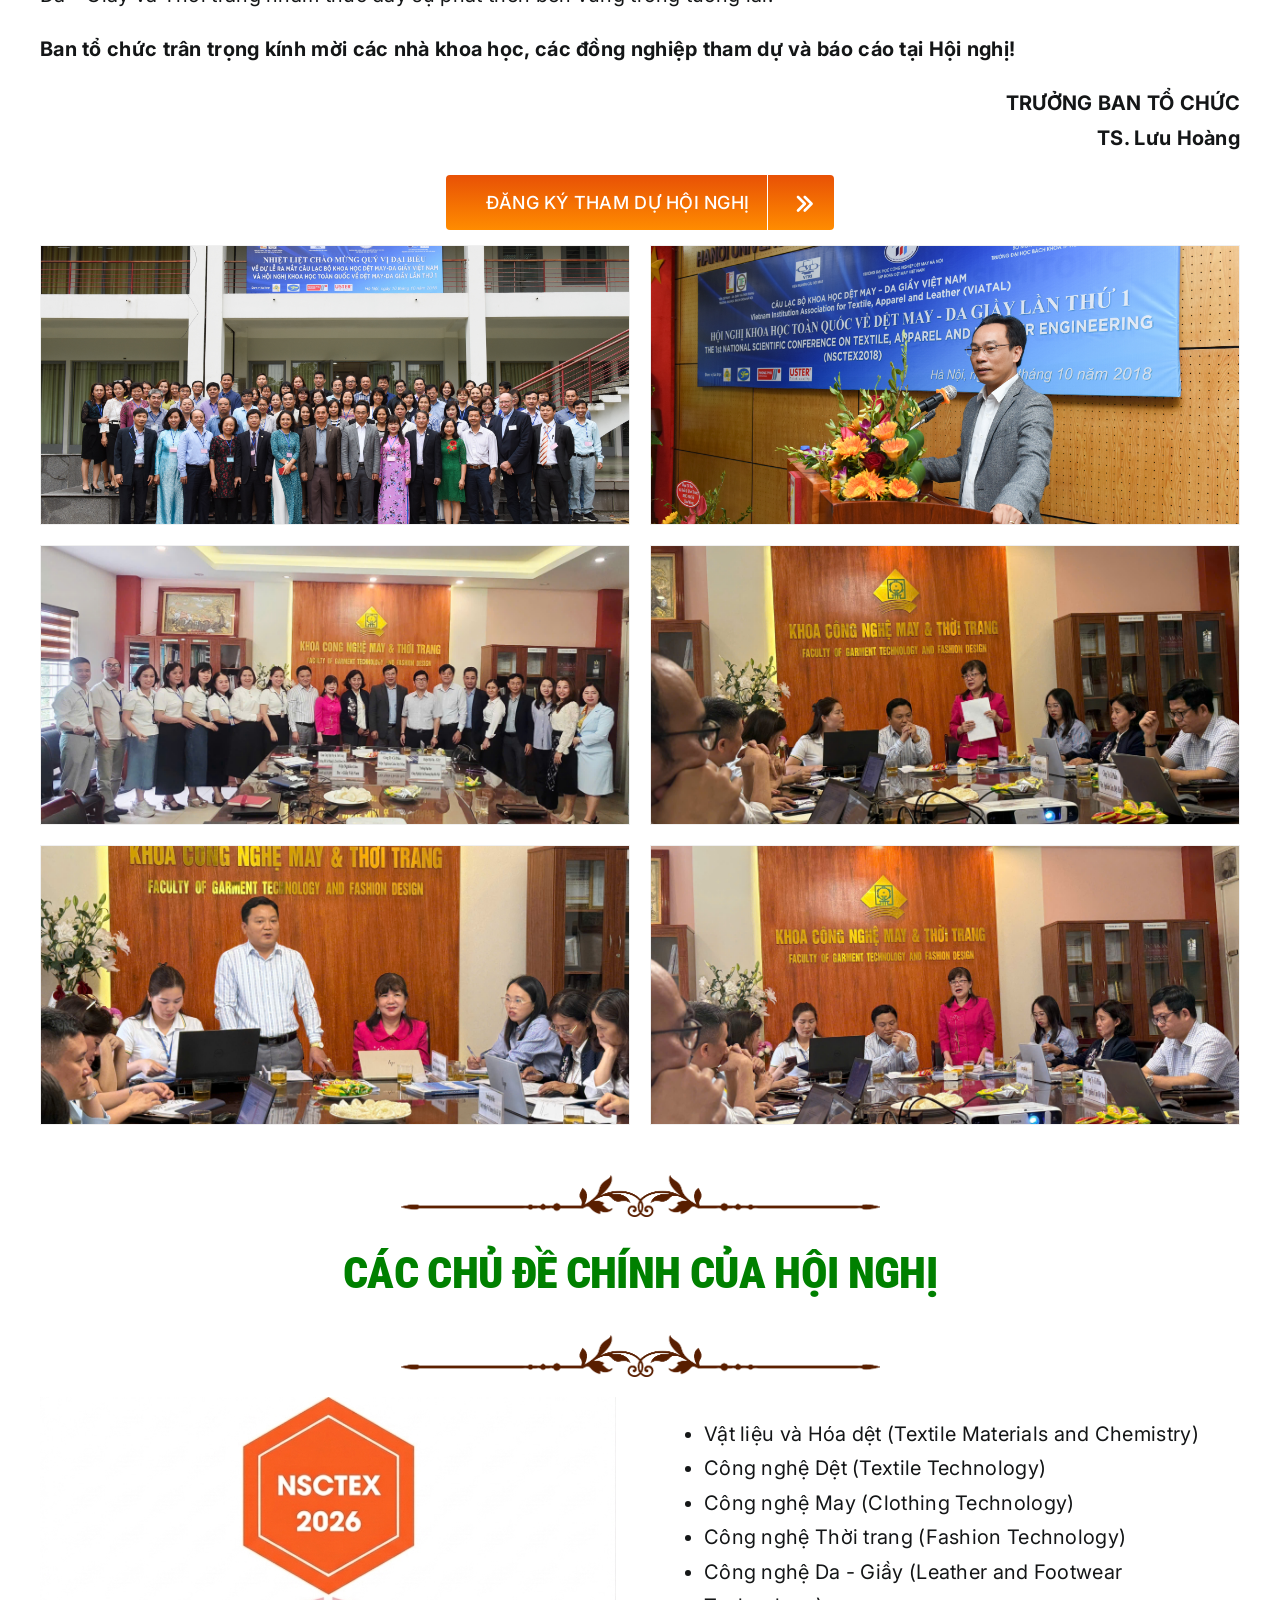
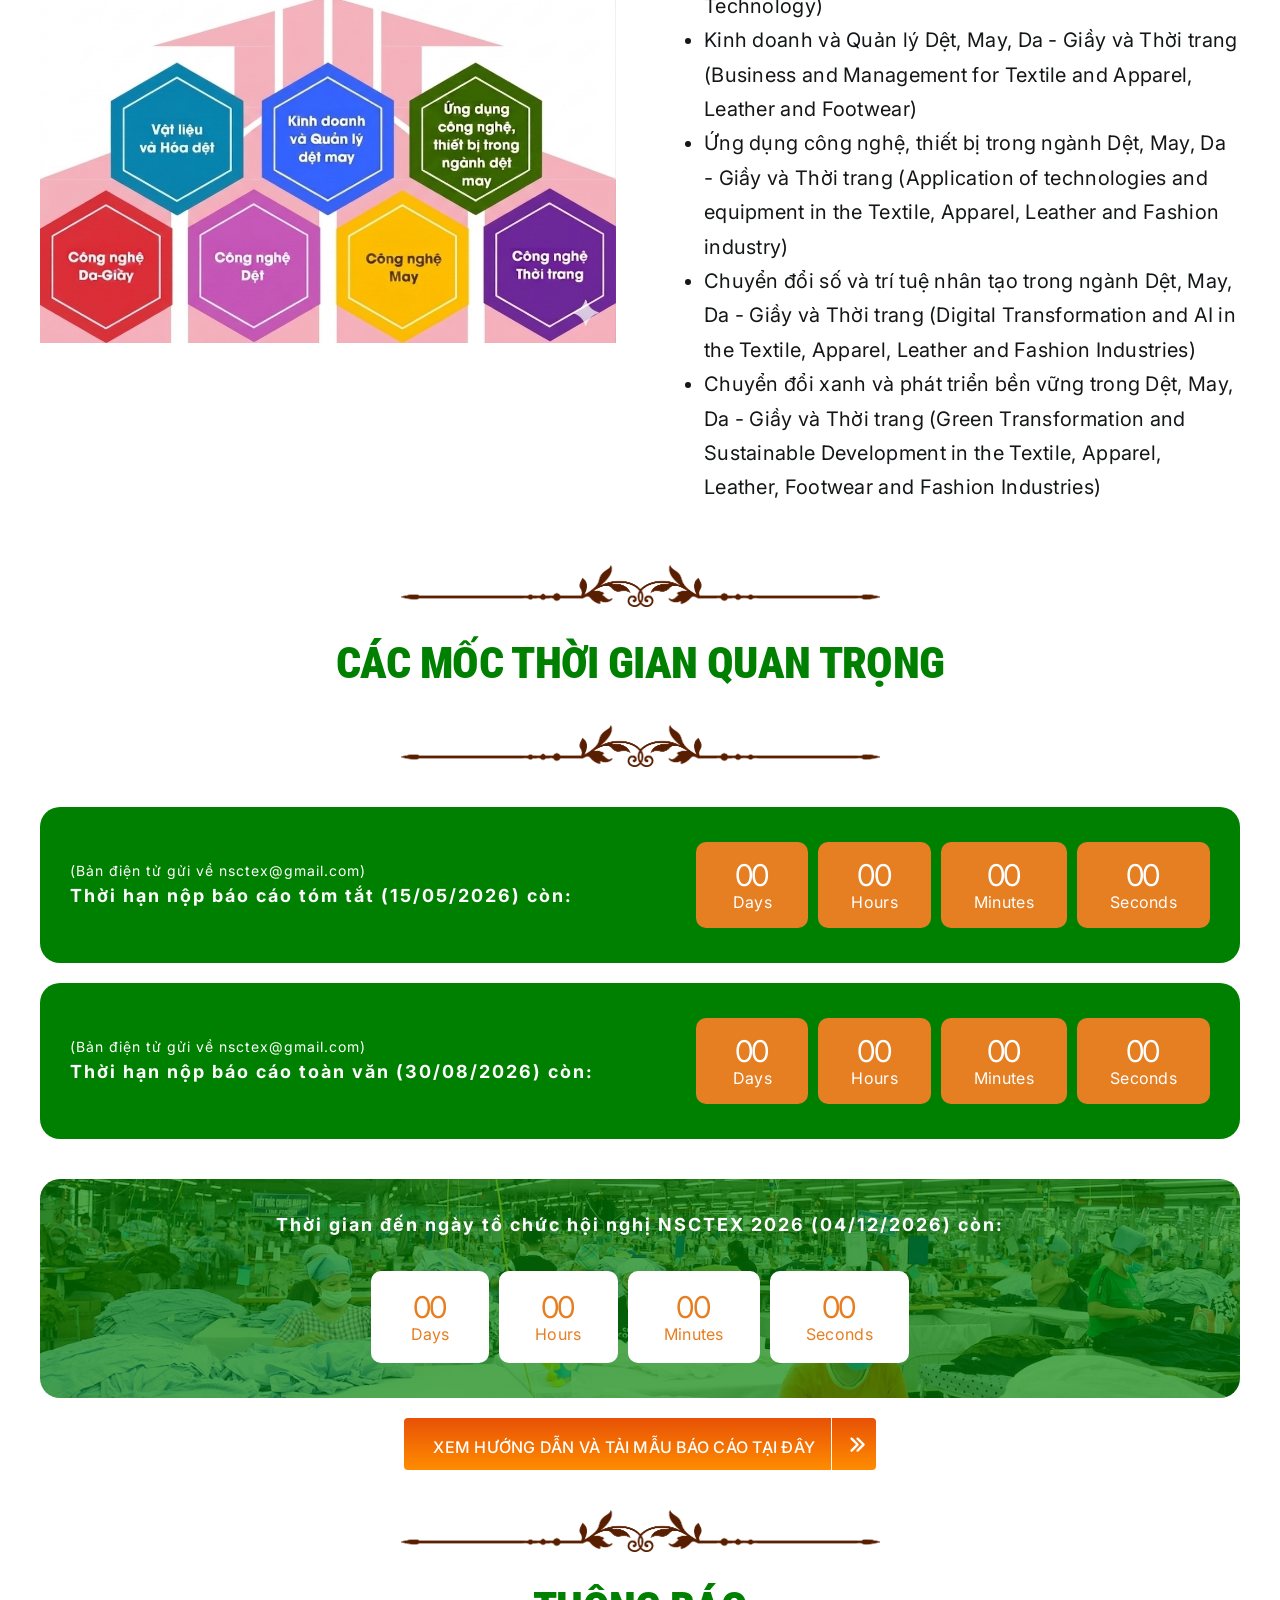
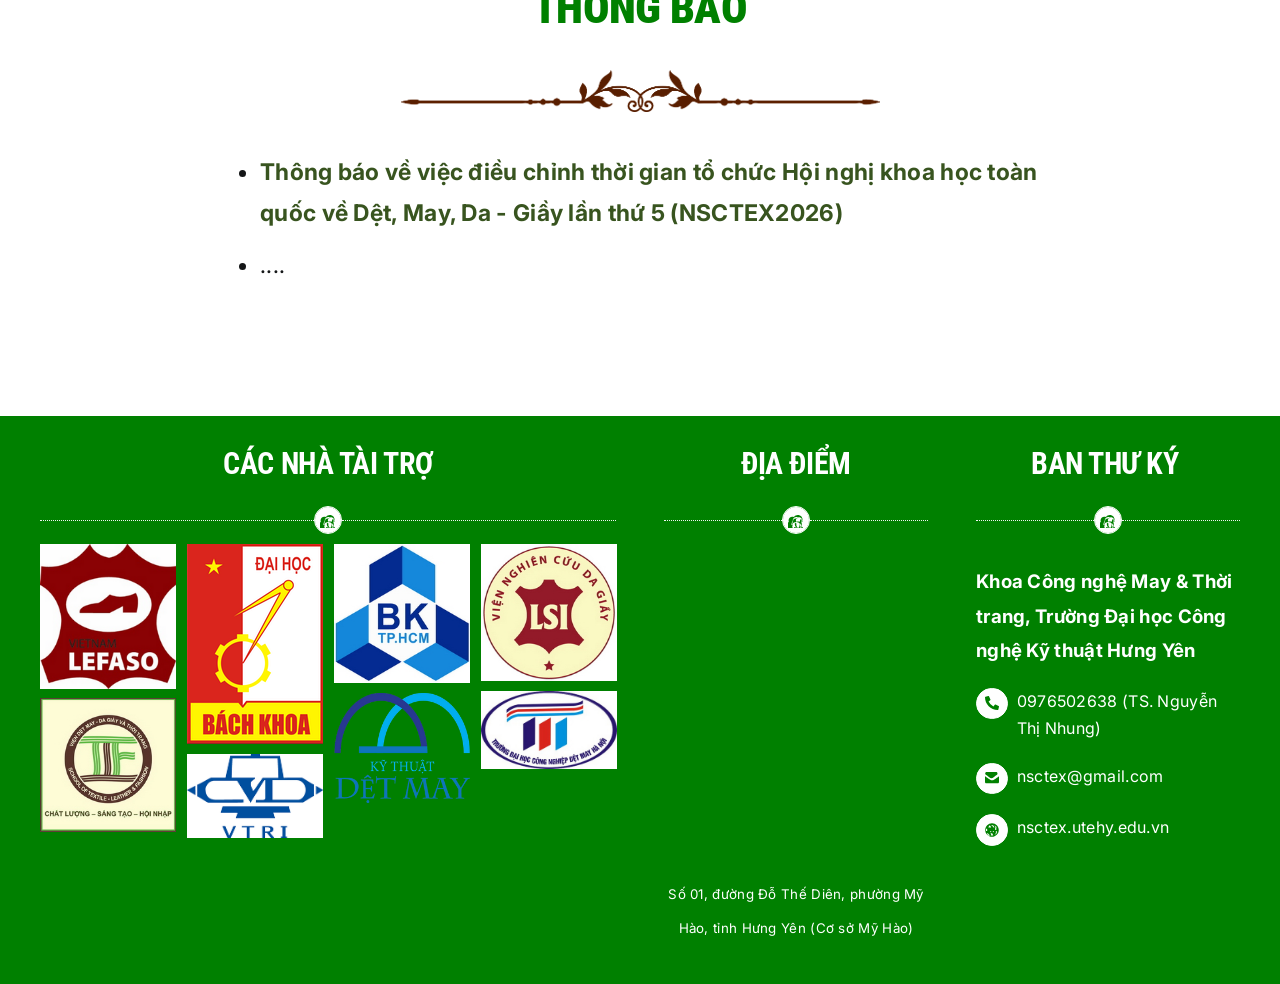
==== commit d0b9570d: "feat: postpone conference to 04/12/2026, add notice PDF, rename university Co-Authored-By: Claude So" ====
--- a/index.html
+++ b/index.html
@@ -16,8 +16,6 @@
 		}
 	</style>
 	<link rel='dns-prefetch' href='http://fonts.googleapis.com/' />
-	<link rel="alternate" type="application/rss+xml"
-		title="HỘI NGHỊ KHOA HỌC TOÀN QUỐC VỀ DỆT, MAY, DA – GIẦY LẦN THỨ 5 &raquo; Feed" href="feed" />
 	<link rel="alternate" type="application/rss+xml"
 		title="HỘI NGHỊ KHOA HỌC TOÀN QUỐC VỀ DỆT, MAY, DA – GIẦY LẦN THỨ 5 &raquo; Comments Feed"
 		href="comments/feed" />
@@ -606,7 +604,6 @@
 		id="jquery-migrate-js"></script>
 	<link rel="https://api.w.org/" href="wp-json/index.html" />
 	<link rel="alternate" title="JSON" type="application/json" href="wp-json/wp/v2/pages/6.json" />
-	<link rel="EditURI" type="application/rsd+xml" title="RSD" href="xmlrpc0db0.php?rsd" />
 	<meta name="generator" content="WordPress 6.7.2" />
 	<link rel="canonical" href="index.html" />
 	<link rel='shortlink' href='index.html' />
@@ -1291,7 +1288,7 @@
 													<p style="text-align: justify;">Nhằm tạo diễn đàn học thuật để trao
 														đổi, chia sẻ các kết quả nghiên cứu, đồng thời kết nối giữa các
 														cơ sở đào tạo, viện nghiên cứu và doanh nghiệp, <strong>Trường
-															Đại học Sư phạm Kỹ thuật Hưng Yên</strong> phối hợp với
+															Đại học Công nghệ Kỹ thuật Hưng Yên</strong> phối hợp với
 														<strong>Câu
 															lạc bộ
 															Khoa học Dệt, May, Da – Giầy Việt Nam (VIATAL)</strong> tổ
@@ -1926,11 +1923,11 @@
 														<div class="fusion-countdown-heading-wrapper">
 															<div class="fusion-countdown-subheading"></div>
 															<div class="fusion-countdown-heading">Thời gian đến ngày tổ
-																chức hội nghị NSCTEX 2026 (04/11/2026) còn:</div>
+																chức hội nghị NSCTEX 2026 (04/12/2026) còn:</div>
 														</div>
 														<div class="fusion-countdown-counter-wrapper"
 															id="fusion-countdown-3" data-gmt-offset="0"
-															data-timer="2026-11-04-23-59-59" data-omit-weeks="1">
+															data-timer="2026-12-04-23-59-59" data-omit-weeks="1">
 															<div class="fusion-dash-wrapper ">
 																<div class="fusion-dash fusion-dash-days">
 																	<div class="fusion-digit-wrapper">
@@ -2083,6 +2080,29 @@
 						</div>
 					</section>
 
+
+				<div class="nsctex-thongbao" style="max-width: 1100px; margin: 0 auto; padding: 90px 15px 70px; text-align: center;">
+					<div style="text-align:center;"><span class=" fusion-imageframe imageframe-none hover-type-none" style="margin-top: 20px; margin-bottom: 20px;"><img decoding="async" width="479" height="42" src="wp-content/uploads/2024/11/Line2.png" alt class="img-responsive wp-image-22" /></span></div>
+					<div class="fusion-title title fusion-sep-none fusion-title-center fusion-title-text fusion-title-size-two" style="margin-top:10px;margin-right:0px;margin-bottom:15px;margin-left:0px;"><h2 class="title-heading-center fusion-title-color" style="margin:0;"><div style="text-align: center;"><strong style="font-family: var(--h2_typography-font-family); font-size: var(--h2_typography-font-size); font-style: var(--h2_typography-font-style,normal); letter-spacing: var(--h2_typography-letter-spacing); text-transform: var(--title_text_transform); background-color: rgba(255, 255, 255, 0);">THÔNG BÁO</strong></div></h2></div>
+					<div style="text-align:center;"><span class=" fusion-imageframe imageframe-none hover-type-none" style="margin-top: 20px; margin-bottom: 20px;"><img decoding="async" width="479" height="42" src="wp-content/uploads/2024/11/Line2.png" alt class="img-responsive wp-image-22" /></span></div>
+					<ul style="display: inline-block; text-align: left; margin: 20px 0 0; padding-left: 20px; max-width: 800px; font-size: 1.15em; line-height: 1.8;">
+						<li style="margin-bottom: 10px;"><a href="notification/THONG%20BAO%20LUI%20THOI%20GIAN%20HOI%20THAO.pdf" id="nsctex-thongbao-link" style="color: #38541f; font-weight: bold;">Thông báo về việc điều chỉnh thời gian tổ chức Hội nghị khoa học toàn quốc về Dệt, May, Da - Giầy lần thứ 5 (NSCTEX2026)</a></li>
+						<li>....</li>
+					</ul>
+					<div id="nsctex-thongbao-viewer" style="display: none; margin-top: 20px;">
+						<iframe id="nsctex-thongbao-frame" title="Thông báo điều chỉnh thời gian tổ chức NSCTEX2026" style="width: 100%; height: 85vh; min-height: 600px; border: 1px solid #ccc;"></iframe>
+					</div>
+					<script>
+						document.getElementById("nsctex-thongbao-link").addEventListener("click", function (e) {
+							e.preventDefault();
+							var box = document.getElementById("nsctex-thongbao-viewer");
+							var frame = document.getElementById("nsctex-thongbao-frame");
+							if (!frame.getAttribute("src")) frame.setAttribute("src", this.getAttribute("href"));
+							box.style.display = box.style.display === "none" ? "block" : "none";
+							if (box.style.display === "block") box.scrollIntoView({ behavior: "smooth" });
+						});
+					</script>
+				</div>
 				</div> <!-- fusion-row -->
 			</main> <!-- #main -->
 
@@ -2419,7 +2439,7 @@
 									<div class="fusion-text fusion-text-4">
 										<p><span style="font-size: 14pt; color: #ffffff;"><strong>Khoa Công nghệ May &
 													Thời trang,
-													Trường Đại học Sư phạm Kỹ thuật Hưng Yên</strong></span></p>
+													Trường Đại học Công nghệ Kỹ thuật Hưng Yên</strong></span></p>
 										<p><span style="color: #ffffff; display: flex; align-items: flex-start; gap: 9px;"><span
 													class="fb-icon-element-1 fb-icon-element circle-yes fusion-text-flow"
 													style="display:inline-flex; flex-shrink:0; align-items:center; justify-content:center; font-size:15.84px;line-height:29.68px;height:31.68px;width:31.68px;border-width:1px;border-style:solid;border-radius:50%;background-color:var(--awb-color1); border-color:var(--awb-color1); color:#008000;"><svg
